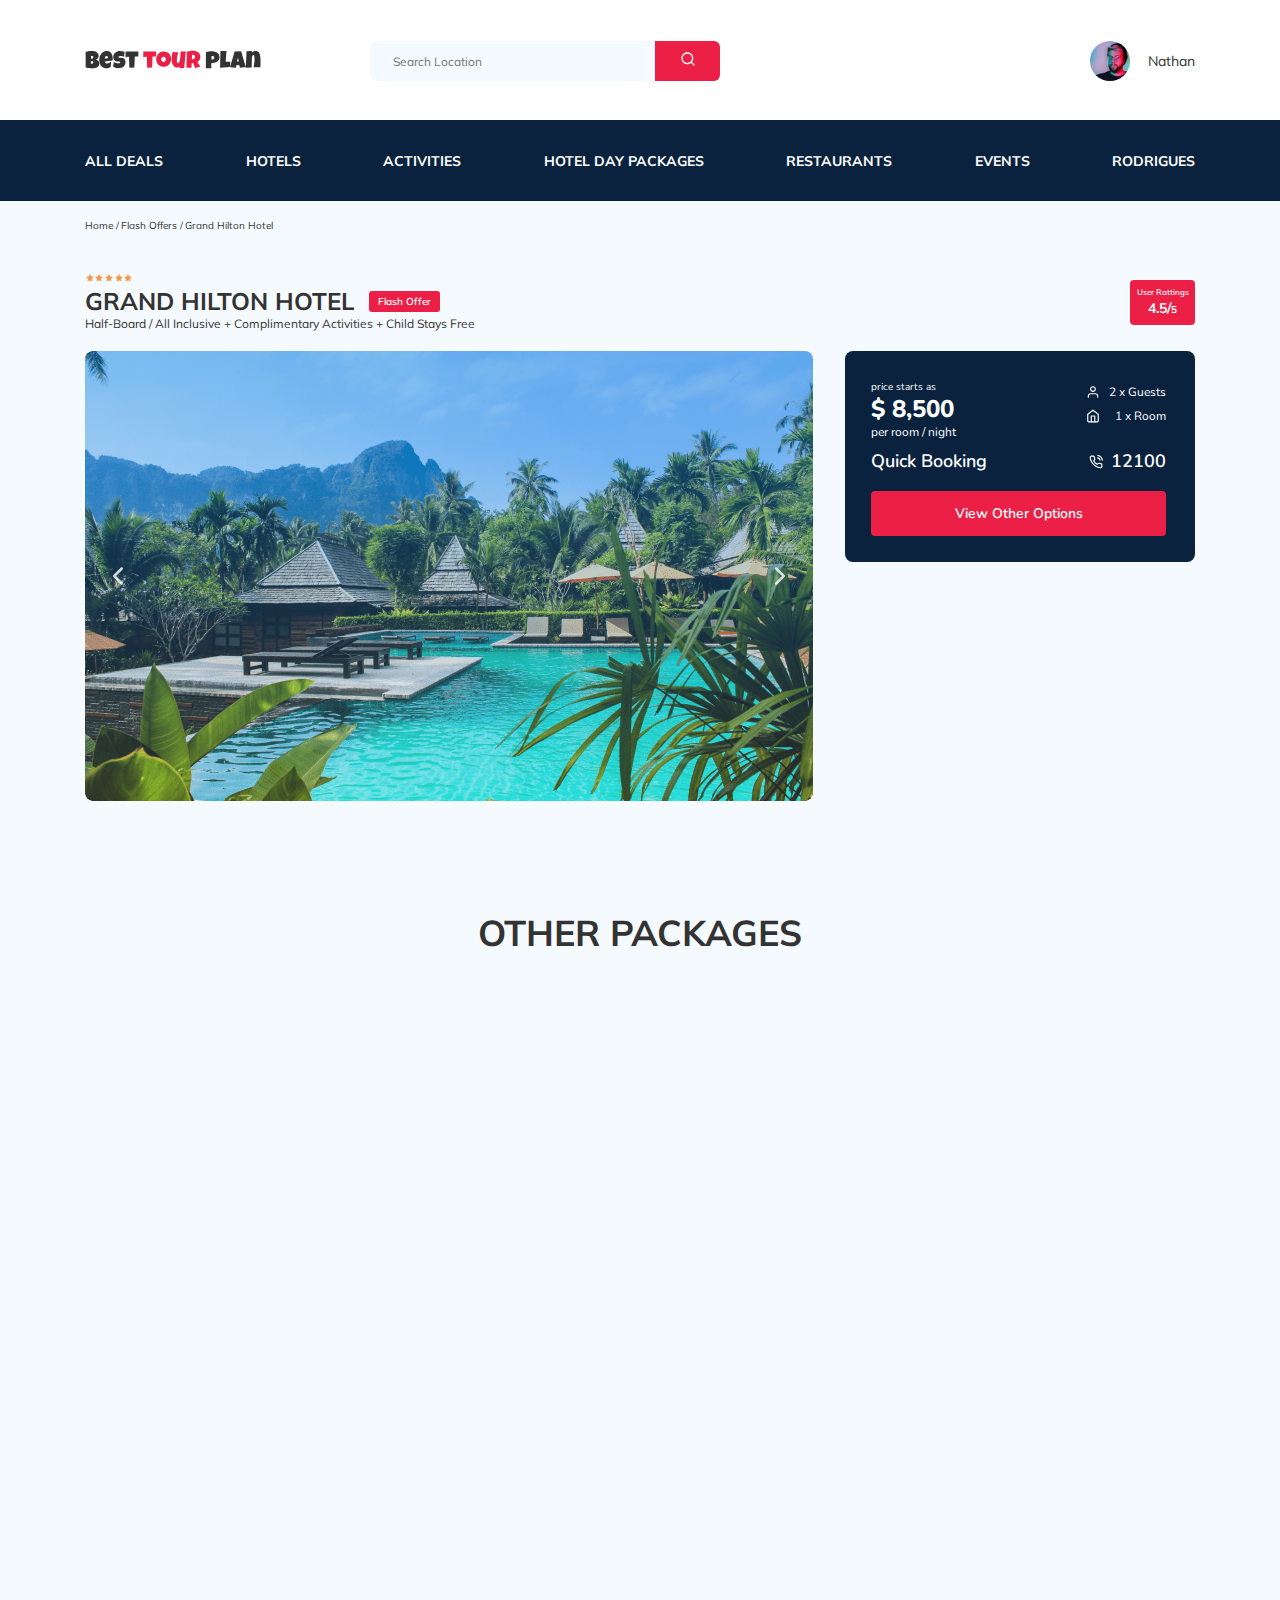
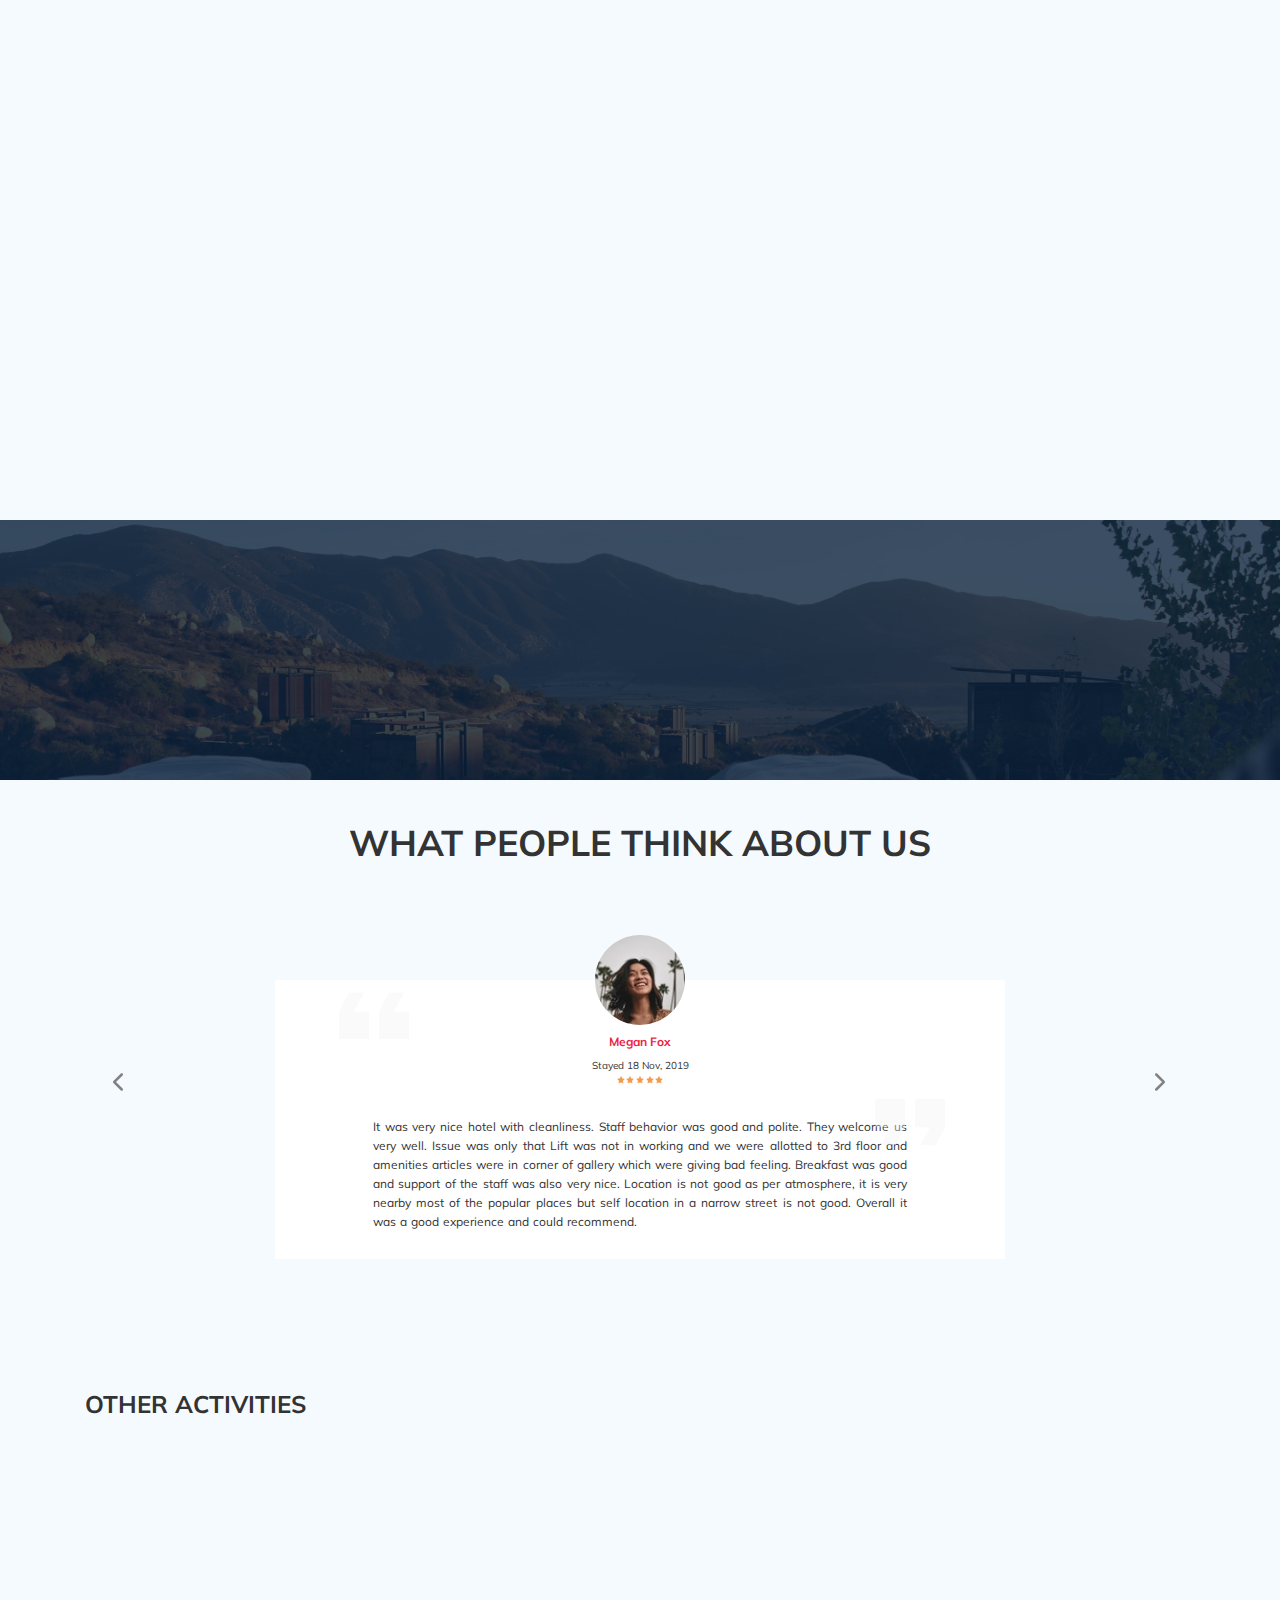
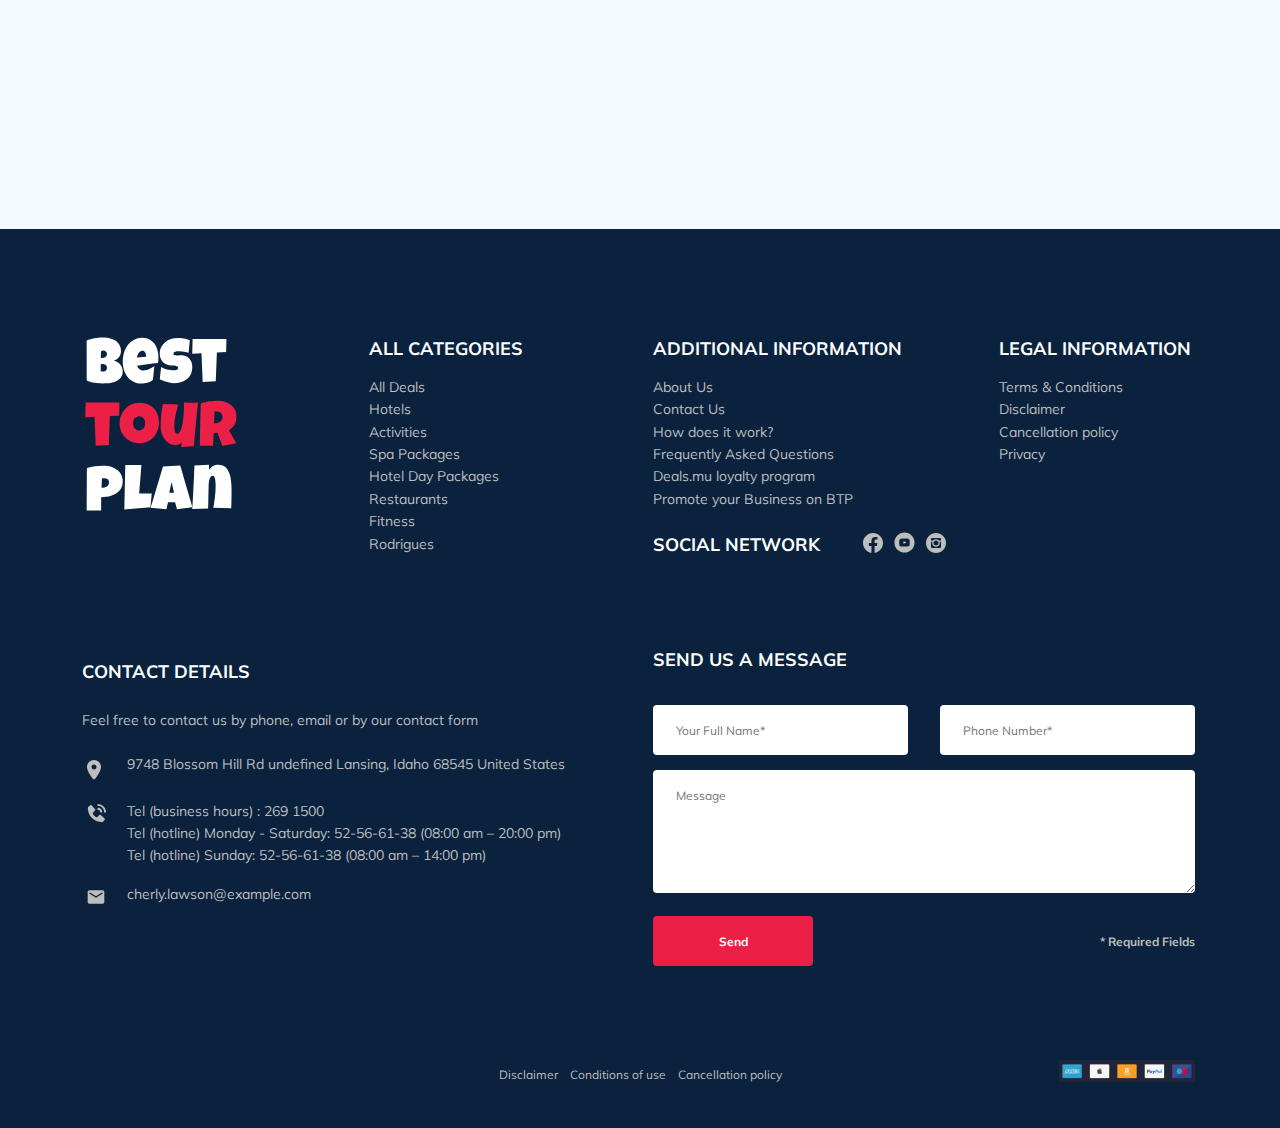
==== index.html @ 686da0b1 "Fixed: edited html" ====
<!DOCTYPE html>
<html lang="en">
<head>
  <meta charset="UTF-8">
  <meta http-equiv="X-UA-Compatible" content="IE=edge">
  <meta name="viewport" content="width=device-width, initial-scale=1.0">
  <title>Best Tour Plan - Hotel Booking</title>
  <link rel="preconnect" href="https://fonts.googleapis.com">
  <link rel="preconnect" href="https://fonts.gstatic.com" crossorigin>
  <link href="https://fonts.googleapis.com/css2?family=Mulish:wght@400;600;700&family=Nunito:wght@400;600;800&display=swap" rel="stylesheet">
  <link rel="stylesheet" href="css/swiper-bundle.min.css">
  <link rel="stylesheet" href="css/aos.css">
  <link rel="stylesheet" href="css/animate.min.css">
  <link rel="stylesheet" href="css/style.css">
  <link rel="shortcut icon" href="./favicon.ico" type="image/x-icon">
  <link rel="icon" href="./favicon.ico" type="image/x-icon">
</head>
<body>
  <header class="navbar navbar--mobile_fixed">
    <div class="container">
      <div class="navbar-top" >
        <a href="" class="logo">
          <img src="img/horizontal-logo.svg" alt="Logo: Best Tour Plan" class="logo__image">
        </a>
        <form action="#" class="search navbar__search navbar__search--mobile_hidden">
          <input type="text" class="search__input" placeholder="Search Location">
          <button class="search__button button">
            <img src="img/search.svg" alt="icon: search">
          </button>
        </form>
        <a href="#" class="user navbar__user navbar__user--mobile_hidden">
          <img src="img/avatar.jpg" alt="Avatar: Nathan" class="user__avatar">
          <span class="user__name">Nathan</span>
        </a>
        <!-- /.user -->
        <button class="menu-button navbar__menu-button button">
          <span class="menu-button__line"></span>
          <span class="menu-button__line"></span>
          <span class="menu-button__line"></span>
        </button>
      </div>
      <!-- /.navbar-top -->
    </div>
    <!-- /.container -->
    <div class="navbar-bottom">
      <div class="container">
        <ul class="navbar-menu">
          <li class="navbar-menu__item navbar-menu__item--mobile_visible">
            <a href="#" class="user navbar__user navbar__user--mobile_visible">
              <img src="img/avatar.jpg" alt="Avatar: Nathan" class="user__avatar">
              <span class="user__name user__name--light">Nathan</span>
            </a>
            <!-- /.user -->
          </li>
          <li class="navbar-menu__item navbar-menu__item--mobile_visible">
            <form action="#" class="search navbar__search navbar__search--mobile_visible">
              <input type="text" class="search__input search__input--mobile" placeholder="Search Location">
              <button class="search__button button">
                <img src="img/search.svg" alt="icon: search">
              </button>
            </form>
          </li>
          <li class="navbar-menu__item">
            <a href="#" class="navbar-menu__link">All Deals</a>
          </li>
          <li class="navbar-menu__item">
            <a href="#" class="navbar-menu__link">Hotels</a>
          </li>
          <li class="navbar-menu__item">
            <a href="#" class="navbar-menu__link">Activities</a>
          </li>
          <li class="navbar-menu__item">
            <a href="#" class="navbar-menu__link">Hotel Day Packages</a>
          </li>
          <li class="navbar-menu__item">
            <a href="#" class="navbar-menu__link">Restaurants</a>
          </li>
          <li class="navbar-menu__item">
            <a href="#" class="navbar-menu__link">Events</a>
          </li>
          <li class="navbar-menu__item">
            <a href="#" class="navbar-menu__link">Rodrigues</a>
          </li>
        </ul>
        <!-- /.navbar-menu -->
      </div>
      <!-- /.container -->
    </div>
    <!-- /.navbar-bottom -->
  </header>
  <nav class="breadcrumb">
    <div class="container">
      <ul class="breadcrumb-list">
        <li class="breadcrumb-list__item">
          <a href="#" class="breadcrumb-list__link">Home</a>
        </li>
        <li class="breadcrumb-list__item">
          <a href="#" class="breadcrumb-list__link">Flash Offers</a>
        </li>
        <li class="breadcrumb-list__item">
          Grand Hilton Hotel
        </li>
     </ul>
    </div>
    <!-- /.container -->
  </nav>
  <!-- /.breadcrumb -->
  <section class="hotel" id="about-hotel">
    <div class="container">
      <div class="hotel-info">
        <div class="hotel-info__text">
          <div class="hotel-wrapper">
            <div class="stars">
              <div class="stars-container">
                <img src="img/star.svg" alt="star" >
                <img src="img/star.svg" alt="star" >
                <img src="img/star.svg" alt="star" >
                <img src="img/star.svg" alt="star" >
                <img src="img/star.svg" alt="star" >
              </div>
              <!-- /.stars-container -->
            </div>
            <h1 class="hotel-name hotel-info__name">Grand Hilton Hotel</h1>
            <span class="offer hotel-info__offer">Flash Offer</span>
          </div>
          <!-- /.hotel-wrapper -->
          <p class="hotel-description hotel-info__description">Half-Board / All Inclusive + Complimentary Activities + Child Stays Free</p>
        </div>
        <!-- /.hotel-info__text -->
        <div class="rating hotel-info__rating">
          <span class="rating__text">User Rattings</span>
          <span class="rating__counter">4.5/</span><span class="rating__common">5</span>
        </div>
        <!-- /.hotel-info__rating -->
      </div>
      <!-- /.hotel-info -->
      <div class="hotel-grid">

        <div class="hotel-slider swiper-container hotel__slider">
          <!-- Additional required wrapper -->
          <div class="swiper-wrapper">
            <!-- Slides -->
            <div class="swiper-slide hotel-slider__item"><img src="img/slide.png" alt="Slide" class="hotel-slider__img"></div>
            <div class="swiper-slide hotel-slider__item"><img src="img/slide2.jpg" alt="Slide" class="hotel-slider__img"></div>
            <div class="swiper-slide hotel-slider__item"><img src="img/slide3.jpg" alt="Slide" class="hotel-slider__img"></div>
            <div class="swiper-slide hotel-slider__item"><img src="img/slide4.jpg" alt="Slide" class="hotel-slider__img"></div>
            <div class="swiper-slide hotel-slider__item"><img src="img/slide5.jpg" alt="Slide" class="hotel-slider__img"></div>
            <div class="swiper-slide hotel-slider__item"><img src="img/slide6.jpg" alt="Slide" class="hotel-slider__img"></div>
          </div>
          <!-- If we need navigation buttons -->
          <button class="button hotel-slider__button hotel-slider__button--prev"></button>
          <button class="button hotel-slider__button hotel-slider__button--next"></button>
        </div>
        <!-- /.swiper-container -->

       <div class="hotel-right">
          <div class="booking">
            <div class="booking__info">
              <div class="booking__price">
                <span class="booking__start">price starts as</span>
                <strong class="booking__pricetag">$ 8,500</strong>
                <span class="booking__per-room">per room / night</span>
              </div>
              <!-- /.booking__price -->
              <div class="booking__room">
                <div class="booking__text">
                  <img src="img/user.svg" alt="Icon: user" class="booking__icon">
                  <span class="booking__description">2 x Guests</span>
                </div>
                <div class="booking__text">
                  <img src="img/home.svg" alt="Icon: home" class="booking__icon">
                  <span class="booking__description">1 x Room</span>
                </div>
              </div>
              <!-- /.booking__room -->
            </div>
            <!-- /.booking__info -->
            <div class="booking__call-center">
              <span class="booking__heading">Quick Booking</span>
              <a href="tel:1234567890" class="booking__number">
                <img src="img/phone-call.svg" alt="Icon: phone">
                <span class="booking__num">12100</span>
              </a>
            </div>
            <!-- /.call-center -->
            <button data-toggle="modal" class="button booking__button">View Other Options</button>
          </div>
          <!-- /.booking -->
          <div id="map" class="map">
            <iframe class="map__item"
              src="https://www.google.com/maps/embed?pb=!1m18!1m12!1m3!1d1661.626713281235!2d98.29447154604523!3d7.891237801156508!2m3!1f0!2f0!3f0!3m2!1i1024!2i768!4f13.1!3m3!1m2!1s0x30503b7bfcd9f903%3A0xf7065fac1e3d7c48!2sDoubleTree%20by%20Hilton%20Phuket%20Banthai%20Resort!5e0!3m2!1sru!2sru!4v1637738192250!5m2!1sru!2sru"
               allowfullscreen="" loading="lazy"></iframe>
          </div>
          <!-- /.map -->
       </div>
       <!-- /.hotel-right -->
      </div>
      <!-- /.hotel-grid -->
    </div>
    <!-- /.container -->
  </section>
  <!-- /.hotel -->
  <section class="packages" id="packages">
    <div class="container">
      <h2 class="packages__title">Other Packages</h2>
      <div class="packages-wrapper">
        <div class="package package--active" data-aos="fade-up" data-aos-duration="100">
          <div class="package-card package-card--active">
            <div class="package-image package-image--active">
              <img src="./img/packages/package-1.jpg" alt="Pacage-1" class="package-image__img">
              <span class="offer package-image__offer package-image__offer--active">Flash Offer</span>
            </div>
            <!-- /.package-image -->
            <div class="package-info package-info--active">
              <div class="package-info__header">
                <div class="package-info__rating package-info__rating--active">
                  <div class="stars-container">
                    <img src="img/star.svg" alt="star" >
                    <img src="img/star.svg" alt="star" >
                    <img src="img/star.svg" alt="star" >
                    <img src="img/star.svg" alt="star" >
                    <img src="img/star.svg" alt="star" >
                  </div>
                  <!-- /.stars-container -->
                </div>
                <h3 class="package-info__title">Hotel Blue Haven</h3>
              </div>
              <!-- /.package-info__header -->
              <p class="package-info__description package-info__description--active">Aute quis duis excepteur excepteur ipsum cat
                eiusmod consectetur enim laborum magna llit. Ipsum est fugiat velit ea
                llamco do esse ut in veniam sun in onsequat. Aute quis duis epteur excepteur ipsum occaecat eiusmod nsectetur enim
                laborum magna mollit. Ipsum est fugiat velit ea ullamco do</p>
              <div class="package-info__booking package-info__booking--active">
                <div class="package-info__text">
                  <img src="img/location.svg" alt="Icon: location" class="package-info__icon package-info__icon--active">
                  <span class="package-info__info">1749 Wheeler Ridge Delaware</span>
                </div>
                <div class="package-info__text">
                  <img src="img/user.svg" alt="Icon: user" class="package-info__icon package-info__icon--active">
                  <span class="package-info__info">2 x Guests</span>
                </div>
                <div class="package-info__text">
                  <img src="img/home.svg" alt="Icon: home" class="package-info__icon package-info__icon--active">
                  <span class="package-info__info">1 x Room</span>
                </div>
              </div>
              <!-- /.package-info__booking -->
              <div class="package-info__footer">
                <div class="package-info__priceblock">
                  <span class="package-info__pricetag">$ 10,500</span>
                  <span class="package-info__saletag">$ 8,500</span>
                </div>
                <button data-toggle="modal" class="button package-info__button">Book Now</button>
              </div>
              <!-- /.package-info__price -->
            </div>
            <!-- /.package-info -->
            </div>
            <!-- /.package-card -->
        </div>
        <!-- /.package-->
        <div class="package" data-aos="fade-up" data-aos-delay="300">
              <div class="package-card">
                <div class="package-image">
                  <img src="./img/packages/package-2.jpg" alt="Package-2" class="package-image__img">
                  <span class="offer package-image__offer">Flash Offer</span>
                </div>
                <!-- /.package-image -->
                <div class="package-info">
                  <div class="package-info__header">
                    <div class="package-info__rating">
                      <div class="stars-container">
                        <img src="img/star.svg" alt="star" >
                        <img src="img/star.svg" alt="star" >
                        <img src="img/star.svg" alt="star" >
                        <img src="img/star.svg" alt="star" >
                        <img src="img/star.svg" alt="star" >
                      </div>
                      <!-- /.stars-container -->
                    </div>
                    <h3 class="package-info__title">LUX* Belle Mare</h3>
                  </div>
                  <!-- /.package-info__header -->
                  <p class="package-info__description">Aute quis duis excepteur excepteur ipsum cat eiusmod consectetur enim laborum
                    magna llit. Ipsum est fugiat velit ea
                    llamco do esse ut in veniam sun in onsequat. Aute quis duis epteur excepteur ipsum occaecat eiusmod nsectetur enim
                    laborum magna mollit. Ipsum est fugiat velit ea ullamco do</p>
                  <div class="package-info__booking">
                    <div class="package-info__text">
                      <img src="img/location.svg" alt="Icon: location" class="package-info__icon">
                      <span class="package-info__info">1749 Wheeler Ridge Delaware</span>
                    </div>
                    <div class="package-info__text">
                      <img src="img/user.svg" alt="Icon: user" class="package-info__icon">
                      <span class="package-info__info">2 x Guests</span>
                    </div>
                    <div class="package-info__text">
                      <img src="img/home.svg" alt="Icon: home" class="package-info__icon">
                      <span class="package-info__info">1 x Room</span>
                    </div>
                  </div>
                  <!-- /.package-info__booking -->
                  <div class="package-info__footer">
                    <div class="package-info__priceblock">
                      <span class="package-info__pricetag">$ 8,500</span>
                      <span class="package-info__saletag">$ 3,000</span>
                    </div>
                    <button data-toggle="modal" class="button package-info__button">Book Now</button>
                  </div>
                  <!-- /.package-info__price -->
                </div>
                <!-- /.package-info -->
              </div>
              <!-- /.package-card -->
              
        </div>
        <!-- /.package -->
        <div class="package" data-aos="fade-up" data-aos-delay="500">
        <div class="package-card">
          <div class="package-image">
            <img src="./img/packages/package-3.jpg" alt="Package-3" class="package-image__img">
            <span class="offer package-image__offer">Flash Offer</span>
          </div>
          <!-- /.package-image -->
          <div class="package-info">
            <div class="package-info__header">
              <div class="package-info__rating">
                <div class="stars-container">
                  <img src="img/star.svg" alt="star" >
                  <img src="img/star.svg" alt="star" >
                  <img src="img/star.svg" alt="star" >
                  <img src="img/star.svg" alt="star" >
                  <img src="img/star.svg" alt="star" >
                </div>
                <!-- /.stars-container -->
              </div>
              <h3 class="package-info__title">White Palace</h3>
            </div>
            <!-- /.package-info__header -->
            <p class="package-info__description">Aute quis duis excepteur excepteur ipsum cat eiusmod consectetur enim laborum
              magna llit. Ipsum est fugiat velit ea
              llamco do esse ut in veniam sun in onsequat. Aute quis duis epteur excepteur ipsum occaecat eiusmod nsectetur enim
              laborum magna mollit. Ipsum est fugiat velit ea ullamco do</p>
            <div class="package-info__booking">
              <div class="package-info__text">
                <img src="img/location.svg" alt="Icon: location" class="package-info__icon">
                <span class="package-info__info">1749 Wheeler Ridge Delaware</span>
              </div>
              <div class="package-info__text">
                <img src="img/user.svg" alt="Icon: user" class="package-info__icon">
                <span class="package-info__info">2 x Guests</span>
              </div>
              <div class="package-info__text">
                <img src="img/home.svg" alt="Icon: home" class="package-info__icon">
                <span class="package-info__info">1 x Room</span>
              </div>
            </div>
            <!-- /.package-info__booking -->
            <div class="package-info__footer">
              <div class="package-info__priceblock">
                <span class="package-info__pricetag">$ 10,500</span>
                <span class="package-info__saletag">$ 9,500</span>
              </div>
              <button data-toggle="modal" class="button package-info__button">Book Now</button>
            </div>
            <!-- /.package-info__footer -->
          </div>
          <!-- /.package-info -->
        </div>
        <!-- /.package-card -->
        </div>
        <!-- /.package -->
        <div class="package" data-aos="fade-up" data-aos-delay="700">
          <div class="package-card">
            <div class="package-image">
              <img src="./img/packages/package-4.jpg" alt="Package-4" class="package-image__img">
              <span class="offer package-image__offer">Flash Offer</span>
            </div>
            <!-- /.package-image -->
            <div class="package-info">
              <div class="package-info__header">
                <div class="package-info__rating">
                  <div class="stars-container">
                    <img src="img/star.svg" alt="star" >
                    <img src="img/star.svg" alt="star" >
                    <img src="img/star.svg" alt="star" >
                    <img src="img/star.svg" alt="star" >
                    <img src="img/star.svg" alt="star" >
                  </div>
                  <!-- /.stars-container -->
                </div>
                <h3 class="package-info__title">Luxury Place</h3>
              </div>
              <!-- /.package-info__headre -->
              <p class="package-info__description">Aute quis duis excepteur excepteur ipsum cat eiusmod consectetur enim laborum
                magna llit. Ipsum est fugiat velit ea
                llamco do esse ut in veniam sun in onsequat. Aute quis duis epteur excepteur ipsum occaecat eiusmod nsectetur
                enim
                laborum magna mollit. Ipsum est fugiat velit ea ullamco do</p>
              <div class="package-info__booking">
                <div class="package-info__text">
                  <img src="img/location.svg" alt="Icon: location" class="package-info__icon">
                  <span class="package-info__info">1749 Wheeler Ridge Delaware</span>
                </div>
                <div class="package-info__text">
                  <img src="img/user.svg" alt="Icon: user" class="package-info__icon">
                  <span class="package-info__info">2 x Guests</span>
                </div>
                <div class="package-info__text">
                  <img src="img/home.svg" alt="Icon: home" class="package-info__icon">
                  <span class="package-info__info">1 x Room</span>
                </div>
              </div>
              <!-- /.package-info__booking -->
              <div class="package-info__footer">
                <div class="package-info__priceblock">
                  <span class="package-info__pricetag">$ 4,500</span>
                  <span class="package-info__saletag">$ 2,500</span>
                </div>
                <button data-toggle="modal" class="button package-info__button">Book Now</button>
              </div>
              <!-- /.package-info__price -->
            </div>
            <!-- /.package-info -->
          </div>
          <!-- /.package-card -->
        </div>
         <!-- /.package -->
        <div class="package" data-aos="fade-up" data-aos-delay="900">
          <div class="package-card">
            <div class="package-image">
              <img src="./img/packages/package-5.jpg" alt="Package-5" class="package-image__img">
              <span class="offer package-image__offer">Flash Offer</span>
            </div>
            <!-- /.package-image -->
            <div class="package-info">
              <div class="package-info__header">
                <div class="package-info__rating">
                  <div class="stars-container">
                    <img src="img/star.svg" alt="star" >
                    <img src="img/star.svg" alt="star" >
                    <img src="img/star.svg" alt="star" >
                    <img src="img/star.svg" alt="star" >
                    <img src="img/star.svg" alt="star" >
                  </div>
                  <!-- /.stars-container -->
                </div>
                <h3 class="package-info__title">Hotel Five Star</h3>
              </div>
              <!-- /.package-info__header -->
              <p class="package-info__description">Aute quis duis excepteur excepteur ipsum cat eiusmod consectetur enim laborum
                magna llit. Ipsum est fugiat velit ea
                llamco do esse ut in veniam sun in onsequat. Aute quis duis epteur excepteur ipsum occaecat eiusmod nsectetur enim
                laborum magna mollit. Ipsum est fugiat velit ea ullamco do</p>
              <div class="package-info__booking">
                <div class="package-info__text">
                  <img src="img/location.svg" alt="Icon: location" class="package-info__icon">
                  <span class="package-info__info">1749 Wheeler Ridge Delaware</span>
                </div>
                <div class="package-info__text">
                  <img src="img/user.svg" alt="Icon: user" class="package-info__icon">
                  <span class="package-info__info">2 x Guests</span>
                </div>
                <div class="package-info__text">
                  <img src="img/home.svg" alt="Icon: home" class="package-info__icon">
                  <span class="package-info__info">1 x Room</span>
                </div>
              </div>
              <!-- /.package-info__booking -->
              <div class="package-info__footer">
                <div class="package-info__priceblock">
                  <span class="package-info__pricetag">$ 6,500</span>
                  <span class="package-info__saletag">$ 3,500</span>
                </div>
                <button data-toggle="modal" class="button package-info__button">Book Now</button>
              </div>
              <!-- /.package-info__price -->
            </div>
            <!-- /.package-info -->
          </div>
          <!-- /.package-card -->
        </div>
        <!-- /.package -->
      </div>
      <!-- /.packeges-wrapper -->
    </div>
    <!-- /.container -->
  </section>
  <!-- /.packages -->
  <section class="newsletter">
    <div class="newsletter__parallax"></div>
      <div class="newsletter-wrapper">
        <h2 class="newsletter-title newsletter__title" data-aos="zoom-in" data-aos-delay="300">
          subscribe to our
          <span class="newsletter-title__strong">Newsletter</span>
        </h2>
        <form action="send.php" method="POST" class="form subscribe newsletter__subscribe" data-aos="zoom-in" data-aos-delay="500">
          <div class="subscribe__field-container">
            <input type="email" name="email" class="subscribe__input" placeholder="Your email address" required pattern="[a-z0-9._%+-]+@[a-z0-9.-]+\.[a-z]{2,4}$">
            <button class="subscribe__button button">
              Send
            </button>
          </div>
          <div class="subscribe__label-container"></div>
        </form>
      </div>
  </section>
  <!-- /.newsletter -->
  <section class="reviews" id="reviews">
    <div class="container">
      <h2 class="reviews__title">What people think about us</h2>
      <div class="reviews-slider swiper-container">
        <div class="swiper-wrapper reviews-wrapper">
          <div class="swiper-slide reviews-slide">
            <div class="reviews-slider__item">
              <div class="reviews-slider__profile">
                <img src="img/reviews_avatar.jpg" alt="Photo: Megan Fox" class="reviews-slider__avatar">
                <h3 class="reviews-slider__username">Megan Fox</h3>
                <span class="reviews-slider__date">Stayed 18 Nov, 2019</span>
                <div class="reviews-slider__rating">
                  <div class="stars-container">
                    <img src="img/star.svg" alt="star" >
                    <img src="img/star.svg" alt="star" >
                    <img src="img/star.svg" alt="star" >
                    <img src="img/star.svg" alt="star" >
                    <img src="img/star.svg" alt="star" >
                  </div>
                  <!-- /.stars-container -->
                </div>
              </div>
              <!-- /.reviews-slider__profile -->
              <p class="reviews-slider__text">It was very nice hotel with cleanliness. Staff behavior was good and polite. They welcome us very well. Issue was only
              that Lift was not in working and we were allotted to 3rd floor and amenities articles were in corner of gallery which
              were giving bad feeling. Breakfast was good and support of the staff was also very nice. Location is not good as per
              atmosphere, it is very nearby most of the popular places but self location in a narrow street is not good. Overall it
              was a good experience and could recommend.</p>
              <!-- /.reviews-slider__text -->
          </div>
          <!-- /.reviews-slider__item -->
        </div>
        <!-- /.swiper-slide -->
        <div class="swiper-slide">
          <div class="reviews-slider__item">
            <div class="reviews-slider__profile">
              <img src="img/reviews_avatar-2.jpg" alt="Photo: Sakura Yamamoto" class="reviews-slider__avatar">
              <h3 class="reviews-slider__username">Sakura Yamamoto</h3>
              <span class="reviews-slider__date">Stayed 7 Jan, 2019</span>
              <div class="reviews-slider__rating">
                <div class="stars-container">
                  <img src="img/star.svg" alt="star" >
                  <img src="img/star.svg" alt="star" >
                  <img src="img/star.svg" alt="star" >
                </div>
                <!-- /.stars-container -->
              </div>
            </div>
            <!-- /.reviews-slider__profile -->
            <p class="reviews-slider__text">Lorem ipsum dolor sit amet consectetur adipisicing elit. Eius nobis nemo voluptas quibusdam minus quod neque sed corrupti adipisci, accusamus eaque earum ex dolor veniam! Est eligendi nobis dolor sapiente?
            Odit, nesciunt similique tempora rem labore ea quae est doloribus, saepe nisi voluptates, nostrum commodi temporibus ad architecto? Molestiae accusantium perspiciatis sint error earum tenetur laboriosam placeat, quae non voluptates.
            Debitis explicabo aspernatur nisi ipsam! Necessitatibus odit sunt, nemo autem sequi tempore doloremque commodi, non ut ea aliquid quidem dolor officia ad rerum quas. Esse, quae? Consequuntur ut libero nulla.</p>
            <!-- /.reviews-slider__text -->
          </div>
          <!-- /.reviews-slider__item -->
        </div>
        <!-- /.swiper-slide -->
        <div class="swiper-slide">
          <div class="reviews-slider__item">
            <div class="reviews-slider__profile">
              <img src="img/reviews_avatar-3.jpg" alt="Photo: James Bond" class="reviews-slider__avatar">
              <h3 class="reviews-slider__username">James Bond</h3>
              <span class="reviews-slider__date">Stayed 1 Mar, 2020</span>
              <div class="reviews-slider__rating">
                <div class="stars-container">
                  <img src="img/star.svg" alt="star" >
                  <img src="img/star.svg" alt="star" >
                  <img src="img/star.svg" alt="star" >
                  <img src="img/star.svg" alt="star" >
                  <img src="img/star.svg" alt="star" >
                </div>
                <!-- /.stars-container -->
              </div>
            </div>
            <!-- /.reviews-slider__profile -->
            <p class="reviews-slider__text">It was very nice hotel with cleanliness.</p>
            <!-- /.reviews-slider__text -->
          </div>
          <!-- /.reviews-slider__item -->
        </div>
        <!-- /.swiper-slide -->
        </div>
        <!--  /.swiper-wrapper -->
        <button class="button reviews-slider__button reviews-slider__button--prev"></button>
        <button class="button reviews-slider__button reviews-slider__button--next"></button>
      </div>
      <!-- /.reviews-slider -->
    </div>
    <!-- /.container -->
  </section>
  <!-- /.reviews -->
  <section class="activities" id="activities">
    <div class="container">
      <h2 class="activities__title">Other Activities</h2>
      <div class="activities-wrapper">
        <div class="card activities__card" data-aos="fade-up" data-aos-delay="100">
          <img src="./img/activities/activity-1.jpg" alt="The curious corner of chamarel" class="card__image">
          <h3 class="card__title">The curious corner of&nbsp;chamarel</h3>
          <button data-toggle="modal" class="button card__button">Book Now</button>
        </div>
        <!-- ./card -->
        <div class="card activities__card" data-aos="fade-up" data-aos-delay="300">
          <img src="./img/activities/activity-2.jpg" alt="Gymkhana club golf course" class="card__image">
          <h3 class="card__title">Gymkhana club&nbsp;golf course</h3>
          <button data-toggle="modal" class="button card__button">Book Now</button>
        </div>
        <!-- ./card -->
        <div class="card activities__card" data-aos="fade-up" data-aos-delay="500">
          <img src="./img/activities/activity-3.jpg" alt="Tamarind falls hiking trip - full day" class="card__image">
          <h3 class="card__title">Tamarind falls&nbsp;hiking trip&nbsp;-&nbsp;full day</h3>
          <button data-toggle="modal" class="button card__button">Book Now</button>
        </div>
        <!-- ./card -->
        <div class="card activities__card" data-aos="fade-up" data-aos-delay="700">
          <img src="./img/activities/activity-4.jpg" alt="The blue marine discovery quest" class="card__image">
          <h3 class="card__title">The blue&nbsp;marine discovery quest</h3>
          <button data-toggle="modal" class="button card__button">Book Now</button>
        </div>
        <!-- ./card -->
      </div>
    </div>
    <!-- /.container -->
  </section>
  <!-- /.activities -->
  <footer class="footer">
    <div class="container">
      <div class="footer-wrapper">
        <a href="#" class="logo footer__logo"><img src="img/vertical-logo.svg" alt="Logo: Best Tour Plan"></a>
        <div class="footer__list footer__categories">
          <h3 class="footer__title">All categories</h3>
          <ul class="footer__ul">
            <li class="footer__item"><a class="footer__link" href="#about-hotel">All Deals</a></li>
            <li class="footer__item"><a class="footer__link" href="#packages">Hotels</a></li>
            <li class="footer__item"><a class="footer__link" href="#activities">Activities</a></li>
            <li class="footer__item"><a class="footer__link" href="#activities">Spa Packages</a></li>
            <li class="footer__item"><a class="footer__link" href="#packages">Hotel Day Packages</a></li>
            <li class="footer__item"><a class="footer__link" href="#activities">Restaurants</a></li>
            <li class="footer__item"><a class="footer__link" href="#activities">Fitness</a></li>
            <li class="footer__item"><a class="footer__link" href="#activities">Rodrigues</a></li>
          </ul>
        </div>
        <!-- ./footer__list -->
        <div class="footer__list footer__additional">
          <h3 class="footer__title">Additional information</h3>
          <ul class="footer__ul">
            <li class="footer__item"><a class="footer__link" href="#">About Us</a></li>
            <li class="footer__item"><a class="footer__link" href="#">Contact Us</a></li>
            <li class="footer__item"><a class="footer__link" href="#">How does it work?</a></li>
            <li class="footer__item"><a class="footer__link" href="#">Frequently Asked Questions</a></li>
            <li class="footer__item"><a class="footer__link" href="#">Deals.mu loyalty program</a></li>
            <li class="footer__item"><a class="footer__link" href="#">Promote your Business on BTP</a></li>
          </ul>
        </div>
        <!-- ./footer__list -->
        <div class="footer__social-network">
          <h3 class="footer__title footer__title--inline">Social Network</h3>
          <div class="footer__social-links">
            <a href="https://facebook.com/" class="footer__link" target="_blank"><img src="./img/social-networks/facebook.svg" alt="Icon: facebook"></a>
            <a href="https://www.youtube.com/" class="footer__link" target="_blank"><img src="./img/social-networks/youtube.svg" alt="Icon: youtube"></a>
            <a href="https://www.instagram.com/" class="footer__link" target="_blank"><img src="./img/social-networks/instagram.svg" alt="Icon: instagram"></a>
          </div>
          <!-- /.footer__social-links -->
        </div>
        <!-- /.footer__social-network -->
        <div class="footer__list footer__legal">
          <h3 class="footer__title">Legal information</h3>
          <ul class="footer__ul">
            <li class="footer__item"><a href="#" class="footer__link">Terms & Conditions</a></li>
            <li class="footer__item"><a href="#" class="footer__link">Disclaimer</a></li>
            <li class="footer__item"><a href="#" class="footer__link">Cancellation policy</a></li>
            <li class="footer__item"><a href="#" class="footer__link">Privacy</a></li>
          </ul>
        </div>
        <!-- ./footer__list -->
        <div class="footer__contact-details">
          <h3 class="footer__title footer__title--mb-3">Contact Details</h3>
          <p class="footer__text">Feel free to contact us by phone, email or by our contact form</p>
          <ul class="footer__ul">
            <li class="footer__item footer__item--mb-2 ">
              <div class="footer__icon-wrapper">
                <img src="img/map-marker.svg" alt="Icon: map" class="footer__icon">
              </div>
              9748 Blossom Hill Rd undefined Lansing, Idaho 68545 United States
            </li>
            <li class="footer__item footer__item--mb-2 ">
              <div class="footer__icon-wrapper">
                <img src="img/contact-phone-call.svg" alt="Icon: phone call" class="footer__icon footer__icon--upper">
              </div>
              <p class="footer__detail-text">Tel (business hours) : <a href="tel:1234567890" class="footer__link">269 1500</a><br>
              Tel (hotline) Monday - Saturday: <a href="tel:1234567890" class="footer__link">52&#8209;56&#8209;61&#8209;38</a> (08:00 am – 20:00 pm)<br>
              Tel (hotline) Sunday: <a href="tel:1234567890" class="footer__link">52&#8209;56&#8209;61&#8209;38</a> (08:00 am – 14:00 pm)</p>
            </li>
            <li class="footer__item footer__item--mb-2">
              <div class="footer__icon-wrapper">
                <img src="img/email.svg" alt="Icon: email" class="footer__icon">
              </div>
              <a href="mailto:test@test.ru" class="footer__link">cherly.lawson@example.com</a>
            </li>
          </ul>
        </div>
        <!-- /.footer__contact-details -->
        <div class="footer__contact-form">
          <h3 class="footer__title footer__title--mb-3">Send us a message</h3>
          <form action="send.php" method="POST" class="form footer__form">
            <div class="footer__input-group">
              <input type="text" name="name" class="input footer__input" placeholder="Your Full Name*" required minlength="2">
            </div>
            <div class="footer__input-group">
              <input type="tel" name="phone" class="input footer__input" placeholder="Phone Number*" required minlength="18">
            </div>
            <textarea name="message" class="message footer__message" placeholder="Message"></textarea>
            <button class="button footer__button" type="submit">Send</button>
            <span class="footer__info">* Required Fields</span>
          </form>
        </div>
        <!-- /.footer__contacts-form -->
        <div class="footer__policy-list">
          <ul class="footer__ul footer__ul--policy">
            <li class="footer__item footer__item--policy"><a href="#" class="footer__link footer__link--policy">Disclaimer</a></li>
            <li class="footer__item footer__item--policy"><a href="#" class="footer__link footer__link--policy">Conditions of use</a></li>
            <li class="footer__item footer__item--policy"><a href="#" class="footer__link footer__link--policy">Cancellation policy</a></li>
          </ul>
        </div>
        <!-- /.footer__policy-list -->
        <div class="footer__payment-list">
          <img src="img/payment.png" alt="Payment">
        </div>
        <!-- /.footer__payment -->
      </div>
      <!-- /.footer-wrapper -->
    </div>
    <!-- /.container -->
  </footer>
  <div class="modal">
    <div class="modal__overlay"></div>
    <!-- /.modal__overlay -->
    <div class="modal__dialog">
      <a href="#" class="modal__close">
        <img src="img/close.svg" alt="Icon: close" >
      </a>
      <div class="modal__container">
        <h2 class="modal__title">Booking</h2>
        <form action="send.php" method="POST" class="form modal__form">
          <input type="text" name="name" class="input modal__input" placeholder="Your Full Name*" required minlength="2">
          <input type="tel" name="phone" class="input modal__input" placeholder="Phone Number*" required minlength="18" data-mask="+7 (000) 000-00-00">
          <input type="email" name="email" class="input modal__input" placeholder="Email*" required>
          <textarea name="message" class="message modal__message" placeholder="Message"></textarea>
          <button class="button modal__button" type="submit">Send</button>
          <span class="modal__info">* Required Fields</span>
        </form>
      </div>
      <!-- /.form-container -->
    </div>
    <!-- /.modal__dialog -->
  </div>
  <!-- /.modal -->
  <script src="js/jquery-3.6.0.min.js"></script>
  <script src="js/swiper-bundle.min.js"></script>
  <script src="js/jquery.validate.min.js"></script>
  <script src="js/jquery.mask.js"></script>
  <script src="js/aos.js"></script>
  <script src="js/main.js"></script>
</body>
</html>
---- css/style.css ----
* {
  -webkit-box-sizing: border-box;
          box-sizing: border-box;
}

body {
  font-family: 'Mulish', sans-serif;
  color: #333333;
  background-color: #F5FAFE;
}

img {
  max-width: 100%;
}

.container {
  max-width: 1110px;
  margin: auto;
}

.button {
  cursor: pointer;
  border: none;
  background-color: #EC1F46;
  color: #ffffff;
}

.stars {
  -ms-flex-preferred-size: 100%;
      flex-basis: 100%;
  line-height: 0;
}

.stars-container {
  width: 48px;
  display: -webkit-box;
  display: -ms-flexbox;
  display: flex;
  -ms-flex-pack: distribute;
      justify-content: space-around;
}

.offer {
  font-size: 10px;
  font-weight: 600;
  line-height: 13px;
  padding: 4px 9px;
  background-color: #EC1F46;
  border-radius: 3px;
  color: #ffffff;
}

.input {
  background-color: #ffffff;
  border-radius: 4px;
  border: none;
  padding: 0 23px;
  height: 50px;
}

.message {
  background-color: #ffffff;
  border-radius: 4px;
  border: none;
  padding: 18px 23px;
}

.error {
  color: #EC1F46;
  font-size: 14px;
  font-weight: 400;
  line-height: 18px;
  border: none;
  -webkit-animation: pulse;
          animation: pulse;
  -webkit-animation-duration: 2s;
          animation-duration: 2s;
}

/*! normalize.css v8.0.1 | MIT License | github.com/necolas/normalize.css */
/* Document
   ========================================================================== */
/**
 * 1. Correct the line height in all browsers.
 * 2. Prevent adjustments of font size after orientation changes in iOS.
 */
html {
  line-height: 1.15;
  /* 1 */
  -webkit-text-size-adjust: 100%;
  /* 2 */
}

/* Sections
   ========================================================================== */
/**
 * Remove the margin in all browsers.
 */
body {
  margin: 0;
}

/**
 * Render the `main` element consistently in IE.
 */
main {
  display: block;
}

/**
 * Correct the font size and margin on `h1` elements within `section` and
 * `article` contexts in Chrome, Firefox, and Safari.
 */
h1 {
  font-size: 2em;
  margin: 0.67em 0;
}

/* Grouping content
   ========================================================================== */
/**
 * 1. Add the correct box sizing in Firefox.
 * 2. Show the overflow in Edge and IE.
 */
hr {
  -webkit-box-sizing: content-box;
          box-sizing: content-box;
  /* 1 */
  height: 0;
  /* 1 */
  overflow: visible;
  /* 2 */
}

/**
 * 1. Correct the inheritance and scaling of font size in all browsers.
 * 2. Correct the odd `em` font sizing in all browsers.
 */
pre {
  font-family: monospace, monospace;
  /* 1 */
  font-size: 1em;
  /* 2 */
}

/* Text-level semantics
   ========================================================================== */
/**
 * Remove the gray background on active links in IE 10.
 */
a {
  background-color: transparent;
}

/**
 * 1. Remove the bottom border in Chrome 57-
 * 2. Add the correct text decoration in Chrome, Edge, IE, Opera, and Safari.
 */
abbr[title] {
  border-bottom: none;
  /* 1 */
  text-decoration: underline;
  /* 2 */
  -webkit-text-decoration: underline dotted;
          text-decoration: underline dotted;
  /* 2 */
}

/**
 * Add the correct font weight in Chrome, Edge, and Safari.
 */
b,
strong {
  font-weight: bolder;
}

/**
 * 1. Correct the inheritance and scaling of font size in all browsers.
 * 2. Correct the odd `em` font sizing in all browsers.
 */
code,
kbd,
samp {
  font-family: monospace, monospace;
  /* 1 */
  font-size: 1em;
  /* 2 */
}

/**
 * Add the correct font size in all browsers.
 */
small {
  font-size: 80%;
}

/**
 * Prevent `sub` and `sup` elements from affecting the line height in
 * all browsers.
 */
sub,
sup {
  font-size: 75%;
  line-height: 0;
  position: relative;
  vertical-align: baseline;
}

sub {
  bottom: -0.25em;
}

sup {
  top: -0.5em;
}

/* Embedded content
   ========================================================================== */
/**
 * Remove the border on images inside links in IE 10.
 */
img {
  border-style: none;
}

/* Forms
   ========================================================================== */
/**
 * 1. Change the font styles in all browsers.
 * 2. Remove the margin in Firefox and Safari.
 */
button,
input,
optgroup,
select,
textarea {
  font-family: inherit;
  /* 1 */
  font-size: 100%;
  /* 1 */
  line-height: 1.15;
  /* 1 */
  margin: 0;
  /* 2 */
}

/**
 * Show the overflow in IE.
 * 1. Show the overflow in Edge.
 */
button,
input {
  /* 1 */
  overflow: visible;
}

/**
 * Remove the inheritance of text transform in Edge, Firefox, and IE.
 * 1. Remove the inheritance of text transform in Firefox.
 */
button,
select {
  /* 1 */
  text-transform: none;
}

/**
 * Correct the inability to style clickable types in iOS and Safari.
 */
button,
[type="button"],
[type="reset"],
[type="submit"] {
  -webkit-appearance: button;
}

/**
 * Remove the inner border and padding in Firefox.
 */
button::-moz-focus-inner,
[type="button"]::-moz-focus-inner,
[type="reset"]::-moz-focus-inner,
[type="submit"]::-moz-focus-inner {
  border-style: none;
  padding: 0;
}

/**
 * Restore the focus styles unset by the previous rule.
 */
button:-moz-focusring,
[type="button"]:-moz-focusring,
[type="reset"]:-moz-focusring,
[type="submit"]:-moz-focusring {
  outline: 1px dotted ButtonText;
}

/**
 * Correct the padding in Firefox.
 */
fieldset {
  padding: 0.35em 0.75em 0.625em;
}

/**
 * 1. Correct the text wrapping in Edge and IE.
 * 2. Correct the color inheritance from `fieldset` elements in IE.
 * 3. Remove the padding so developers are not caught out when they zero out
 *    `fieldset` elements in all browsers.
 */
legend {
  -webkit-box-sizing: border-box;
          box-sizing: border-box;
  /* 1 */
  color: inherit;
  /* 2 */
  display: table;
  /* 1 */
  max-width: 100%;
  /* 1 */
  padding: 0;
  /* 3 */
  white-space: normal;
  /* 1 */
}

/**
 * Add the correct vertical alignment in Chrome, Firefox, and Opera.
 */
progress {
  vertical-align: baseline;
}

/**
 * Remove the default vertical scrollbar in IE 10+.
 */
textarea {
  overflow: auto;
}

/**
 * 1. Add the correct box sizing in IE 10.
 * 2. Remove the padding in IE 10.
 */
[type="checkbox"],
[type="radio"] {
  -webkit-box-sizing: border-box;
          box-sizing: border-box;
  /* 1 */
  padding: 0;
  /* 2 */
}

/**
 * Correct the cursor style of increment and decrement buttons in Chrome.
 */
[type="number"]::-webkit-inner-spin-button,
[type="number"]::-webkit-outer-spin-button {
  height: auto;
}

/**
 * 1. Correct the odd appearance in Chrome and Safari.
 * 2. Correct the outline style in Safari.
 */
[type="search"] {
  -webkit-appearance: textfield;
  /* 1 */
  outline-offset: -2px;
  /* 2 */
}

/**
 * Remove the inner padding in Chrome and Safari on macOS.
 */
[type="search"]::-webkit-search-decoration {
  -webkit-appearance: none;
}

/**
 * 1. Correct the inability to style clickable types in iOS and Safari.
 * 2. Change font properties to `inherit` in Safari.
 */
::-webkit-file-upload-button {
  -webkit-appearance: button;
  /* 1 */
  font: inherit;
  /* 2 */
}

/* Interactive
   ========================================================================== */
/*
 * Add the correct display in Edge, IE 10+, and Firefox.
 */
details {
  display: block;
}

/*
 * Add the correct display in all browsers.
 */
summary {
  display: list-item;
}

/* Misc
   ========================================================================== */
/**
 * Add the correct display in IE 10+.
 */
template {
  display: none;
}

/**
 * Add the correct display in IE 10.
 */
[hidden] {
  display: none;
}

.navbar {
  background-color: #ffffff;
}

.navbar-top {
  display: -webkit-box;
  display: -ms-flexbox;
  display: flex;
  -webkit-box-align: center;
      -ms-flex-align: center;
          align-items: center;
  -webkit-box-pack: justify;
      -ms-flex-pack: justify;
          justify-content: space-between;
  padding-top: 41px;
  padding-bottom: 39px;
}

.navbar__menu-button {
  display: none;
}

.navbar__search {
  margin-right: auto;
  margin-left: 108px;
}

.navbar-bottom {
  background-color: #0A223D;
}

.navbar-menu {
  list-style-type: none;
  margin: 0;
  padding: 31px 0;
  display: -webkit-box;
  display: -ms-flexbox;
  display: flex;
  -webkit-box-align: center;
      -ms-flex-align: center;
          align-items: center;
  -webkit-box-pack: justify;
      -ms-flex-pack: justify;
          justify-content: space-between;
}

.navbar-menu__link {
  color: #ffffff;
  text-decoration: none;
  text-transform: uppercase;
  font-size: 14px;
  font-weight: 700;
  line-height: 18px;
}

.navbar-menu__item--mobile_visible {
  display: none;
}

.logo {
  width: 177px;
  height: auto;
}

.search {
  display: -webkit-box;
  display: -ms-flexbox;
  display: flex;
  position: relative;
  overflow: hidden;
  border-radius: 6px;
  height: 40px;
}

.search__input {
  width: 350px;
  height: 100%;
  padding-left: 23px;
  padding-right: 75px;
  background-color: #F5FAFE;
  border: none;
  font-size: 12px;
  line-height: 15px;
  color: #333333;
}

.search__button {
  position: absolute;
  top: 0;
  right: 0;
  width: 65px;
  height: 100%;
}

.user {
  display: -webkit-box;
  display: -ms-flexbox;
  display: flex;
  -webkit-box-align: center;
      -ms-flex-align: center;
          align-items: center;
  text-decoration: none;
}

.user__avatar {
  width: 40px;
  height: 40px;
  border-radius: 50%;
  -o-object-fit: cover;
     object-fit: cover;
}

.user__name {
  margin-left: 18px;
  font-size: 14px;
  line-height: 18px;
  color: #333333;
}

.breadcrumb-list {
  display: -webkit-box;
  display: -ms-flexbox;
  display: flex;
  -webkit-box-align: center;
      -ms-flex-align: center;
          align-items: center;
  padding: 18px 0 19px 0;
  margin: 0;
  list-style: none;
}

.breadcrumb-list__item {
  font-size: 10px;
  line-height: 13px;
}

.breadcrumb-list__item:not(:last-child)::after {
  content: '/';
  margin-right: 2px;
}

.breadcrumb-list__link {
  text-decoration: none;
  color: inherit;
}

.hotel {
  padding-top: 23px;
  padding-bottom: 70px;
}

.hotel-info {
  display: -webkit-box;
  display: -ms-flexbox;
  display: flex;
  -webkit-box-align: center;
      -ms-flex-align: center;
          align-items: center;
  -webkit-box-pack: justify;
      -ms-flex-pack: justify;
          justify-content: space-between;
  padding-bottom: 20px;
}

.hotel-info__offer {
  margin-left: 15px;
  margin-top: 5px;
}

.hotel-info__name {
  margin-top: 4px;
  margin-bottom: 0;
}

.hotel-info__description {
  margin: 0;
}

.hotel-name {
  font-size: 24px;
  font-weight: 700;
  line-height: 30px;
  text-transform: uppercase;
}

.hotel-wrapper {
  display: -webkit-box;
  display: -ms-flexbox;
  display: flex;
  -ms-flex-wrap: wrap;
      flex-wrap: wrap;
  -webkit-box-align: center;
      -ms-flex-align: center;
          align-items: center;
}

.hotel-description {
  font-size: 12px;
  line-height: 15px;
}

.hotel-grid {
  display: -webkit-box;
  display: -ms-flexbox;
  display: flex;
  -webkit-box-pack: justify;
      -ms-flex-pack: justify;
          justify-content: space-between;
}

.hotel-right {
  display: -webkit-box;
  display: -ms-flexbox;
  display: flex;
  -webkit-box-orient: vertical;
  -webkit-box-direction: normal;
      -ms-flex-direction: column;
          flex-direction: column;
  -webkit-box-pack: justify;
      -ms-flex-pack: justify;
          justify-content: space-between;
}

.hotel-slider {
  width: 728px;
  height: 450px;
  margin: 0;
}

.hotel-slider__button {
  position: absolute;
  -webkit-transform: translateY(-50%);
          transform: translateY(-50%);
  z-index: 99;
  border: none;
  background-color: transparent;
  background-repeat: no-repeat;
  background-position: center;
  width: 30px;
  height: 30px;
  background-size: 10px;
  top: 50%;
}

.hotel-slider__button--next {
  right: 18px;
  background-image: url("../img/arrow-next.svg");
}

.hotel-slider__button--prev {
  left: 18px;
  background-image: url("../img/arrow-prev.svg");
}

.hotel-slider__item {
  width: 100%;
  height: 100%;
  position: relative;
  border-radius: 8px;
  overflow: hidden;
}

.hotel-slider__item::after {
  content: '';
  position: absolute;
  top: 0;
  left: 0;
  bottom: 0;
  right: 0;
  width: 100%;
  height: 100%;
  z-index: 10;
  background: -webkit-gradient(linear, left top, left bottom, from(rgba(0, 122, 223, 0.48)), to(rgba(255, 255, 255, 0.128)));
  background: linear-gradient(180deg, rgba(0, 122, 223, 0.48) 0%, rgba(255, 255, 255, 0.128) 100%);
  border-radius: 8px;
}

.hotel-slider__img {
  width: inherit;
  height: inherit;
  -o-object-fit: cover;
     object-fit: cover;
}

.rating {
  max-width: 65px;
  min-height: 45px;
  text-align: center;
  color: #ffffff;
  background-color: #EC1F46;
  border-radius: 4px;
}

.rating__text {
  font-size: 8px;
  font-weight: 600;
  line-height: 10px;
}

.rating__counter {
  font-size: 14px;
  font-weight: 700;
  line-height: 18px;
}

.rating__common {
  font-size: 10px;
  font-weight: 700;
  line-height: 13px;
}

.booking {
  background-color: #0A223D;
  color: #ffffff;
  border-radius: 8px;
  width: 350px;
  min-height: 210px;
  padding: 29px 29px 26px 26px;
  font-family: 'Nunito', sans-serif;
}

.booking__info {
  display: -webkit-box;
  display: -ms-flexbox;
  display: flex;
  -webkit-box-pack: justify;
      -ms-flex-pack: justify;
          justify-content: space-between;
  margin-bottom: 9px;
}

.booking__price {
  display: -webkit-box;
  display: -ms-flexbox;
  display: flex;
  -webkit-box-orient: vertical;
  -webkit-box-direction: normal;
      -ms-flex-direction: column;
          flex-direction: column;
}

.booking__start {
  font-weight: 400;
  font-size: 10px;
  line-height: 14px;
}

.booking__pricetag {
  font-weight: 800;
  font-size: 24px;
  line-height: 30px;
}

.booking__per-room {
  font-weight: 400;
  font-size: 12px;
  line-height: 16px;
}

.booking__room {
  margin-top: 4px;
}

.booking__text {
  display: -webkit-box;
  display: -ms-flexbox;
  display: flex;
  -webkit-box-align: center;
      -ms-flex-align: center;
          align-items: center;
  -webkit-box-pack: justify;
      -ms-flex-pack: justify;
          justify-content: space-between;
  margin-bottom: 8px;
  font-weight: 400;
  font-size: 12px;
  line-height: 16px;
}

.booking__description {
  margin-left: 9px;
}

.booking__call-center {
  display: -webkit-box;
  display: -ms-flexbox;
  display: flex;
  -webkit-box-align: center;
      -ms-flex-align: center;
          align-items: center;
  -webkit-box-pack: justify;
      -ms-flex-pack: justify;
          justify-content: space-between;
  margin-bottom: 17px;
}

.booking__heading {
  font-weight: 600;
  font-size: 18px;
  line-height: 25px;
}

.booking__number {
  display: -webkit-box;
  display: -ms-flexbox;
  display: flex;
  -webkit-box-align: center;
      -ms-flex-align: center;
          align-items: center;
  -webkit-box-pack: justify;
      -ms-flex-pack: justify;
          justify-content: space-between;
  text-decoration: none;
  font-weight: 600;
  font-size: 18px;
  line-height: 25px;
  color: inherit;
}

.booking__num {
  margin-left: 8px;
}

.booking__button {
  width: 100%;
  min-height: 45px;
  font-weight: 600;
  font-size: 14px;
  line-height: 19px;
  border-radius: 4px;
}

.map {
  width: 347px;
  height: 213px;
  border-radius: 10px;
  overflow: hidden;
}

.map__item {
  width: 100%;
  height: 213px;
  border: 0;
}

.packages {
  padding: 39px 0 70px;
}

.packages__title {
  margin-top: 0;
  margin-bottom: 65px;
  font-weight: bold;
  font-size: 36px;
  line-height: 45px;
  text-align: center;
  text-transform: uppercase;
}

.packages-wrapper {
  display: -ms-grid;
  display: grid;
  -ms-grid-columns: 1fr 1fr 1fr;
      grid-template-columns: 1fr 1fr 1fr;
  grid-gap: 30px;
}

.package--active {
  grid-column: span 2;
}

.package-card {
  min-height: 500px;
  display: -ms-grid;
  display: grid;
  grid: 250px auto / 1fr;
  border-radius: 8px;
  overflow: hidden;
}

.package-card--active {
  grid: 500px / 1fr 1fr;
}

.package-image {
  position: relative;
}

.package-image__img {
  width: 100%;
  height: 100%;
  -o-object-fit: cover;
     object-fit: cover;
}

.package-image__offer {
  position: absolute;
  top: 26px;
  left: 0;
  padding: 4px 9px;
  font-size: 8px;
}

.package-image__offer--active {
  font-size: 12px;
  line-height: 15px;
  padding: 8px 20px 7px 11px;
}

.package-info {
  padding: 30px 22px 25px 32px;
  background-color: #0A223D;
  color: #ffffff;
}

.package-info--active {
  padding-top: 46px;
  padding-left: 44px;
  padding-bottom: 29px;
}

.package-info__rating {
  display: none;
}

.package-info__rating--active {
  display: block;
  padding-bottom: 5px;
}

.package-info__title {
  margin-top: 0;
  margin-bottom: 22px;
  font-weight: 700;
  font-size: 18px;
  line-height: 23px;
}

.package-info__description {
  display: none;
  margin: 0;
  font-weight: 400;
  font-size: 14px;
  line-height: 22.48px;
  text-align: justify;
  height: 199px;
  overflow: scroll;
  border: none;
}

.package-info__description::-webkit-scrollbar {
  width: 0;
}

.package-info__description--active {
  display: block;
  margin-bottom: 6px;
  padding-top: 4px;
}

.package-info__booking {
  margin-bottom: 22px;
}

.package-info__booking--active {
  margin-bottom: 34px;
}

.package-info__text {
  display: -webkit-box;
  display: -ms-flexbox;
  display: flex;
  -webkit-box-align: center;
      -ms-flex-align: center;
          align-items: center;
  font-weight: 400;
  font-size: 12px;
  line-height: 16px;
}

.package-info__text:not(:last-child) {
  margin-bottom: 11px;
}

.package-info__icon {
  margin-right: 14px;
}

.package-info__icon--active {
  margin-left: 2px;
}

.package-info__footer {
  display: -webkit-box;
  display: -ms-flexbox;
  display: flex;
  -webkit-box-pack: justify;
      -ms-flex-pack: justify;
          justify-content: space-between;
}

.package-info__priceblock {
  display: -webkit-box;
  display: -ms-flexbox;
  display: flex;
  -webkit-box-orient: vertical;
  -webkit-box-direction: normal;
      -ms-flex-direction: column;
          flex-direction: column;
}

.package-info__pricetag {
  font-weight: 400;
  font-size: 14px;
  line-height: 18px;
  -webkit-text-decoration-line: line-through;
          text-decoration-line: line-through;
  margin-bottom: 5px;
}

.package-info__saletag {
  font-weight: 700;
  font-size: 24px;
  line-height: 30px;
  margin-bottom: 5px;
}

.package-info__button {
  -ms-flex-item-align: end;
      -ms-grid-row-align: end;
      align-self: end;
  padding: 11px 27px 10px 26px;
  border-radius: 4px;
  font-weight: 600;
  font-size: 14px;
  line-height: 19px;
}

.newsletter {
  position: relative;
  padding: 78px 0 67px 0;
}

.newsletter__parallax {
  position: absolute;
  top: 0;
  left: 0;
  bottom: 0;
  right: 0;
  width: 100%;
  height: 100%;
  background-image: url(../img/newsletter-bg.jpg);
  background-position-y: 50%;
  background-repeat: no-repeat;
  background-size: cover;
  z-index: -1;
}

.newsletter::before {
  content: '';
  position: absolute;
  top: 0;
  left: 0;
  bottom: 0;
  right: 0;
  width: 100%;
  height: 100%;
  background-color: rgba(10, 34, 61, 0.8);
}

.newsletter-wrapper {
  position: relative;
  display: -webkit-box;
  display: -ms-flexbox;
  display: flex;
  -webkit-box-align: center;
      -ms-flex-align: center;
          align-items: center;
  -webkit-box-pack: justify;
      -ms-flex-pack: justify;
          justify-content: space-between;
  max-width: 731px;
  margin: auto;
}

.newsletter-title {
  display: -webkit-box;
  display: -ms-flexbox;
  display: flex;
  -webkit-box-orient: vertical;
  -webkit-box-direction: normal;
      -ms-flex-direction: column;
          flex-direction: column;
  color: #ffffff;
  font-size: 24px;
  font-weight: 300;
  line-height: 30px;
}

.newsletter-title__strong {
  font-size: 36px;
  font-weight: 600;
  line-height: 45px;
  text-transform: uppercase;
}

.subscribe {
  display: -webkit-box;
  display: -ms-flexbox;
  display: flex;
  -webkit-box-pack: end;
      -ms-flex-pack: end;
          justify-content: flex-end;
  -ms-flex-wrap: wrap;
      flex-wrap: wrap;
  min-width: 351px;
  max-width: 451px;
}

.subscribe__field-container {
  display: -webkit-box;
  display: -ms-flexbox;
  display: flex;
  height: 55px;
  border-radius: 4px;
  overflow: hidden;
}

.subscribe__input {
  width: 285px;
  height: 55px;
  border: none;
  padding-left: 33px;
  padding-right: 75px;
  font-size: 14px;
  font-weight: 300;
  line-height: 18px;
  z-index: 99;
}

.subscribe__button {
  height: 100%;
  min-width: 66px;
  font-size: 12px;
  font-weight: 700;
  line-height: 15px;
}

.subscribe__label-container {
  width: 346px;
  padding-right: 66px;
  text-align: right;
}

.reviews {
  padding: 40px 0 70px 0;
}

.reviews__title {
  font-weight: 700;
  font-size: 36px;
  line-height: 45px;
  text-align: center;
  text-transform: uppercase;
  margin-top: 0;
  margin-bottom: 0;
}

.reviews-slider {
  position: relative;
}

.reviews-slider__item {
  position: relative;
  display: -webkit-box;
  display: -ms-flexbox;
  display: flex;
  -webkit-box-orient: vertical;
  -webkit-box-direction: normal;
      -ms-flex-direction: column;
          flex-direction: column;
  -webkit-box-align: center;
      -ms-flex-align: center;
          align-items: center;
  max-width: 730px;
  margin: 115px auto 0;
  padding: 0 98px 16px 98px;
  background-color: #ffffff;
}

.reviews-slider__item::before {
  content: '';
  position: absolute;
  width: 70px;
  height: 47px;
  top: 12px;
  left: 64px;
  background-image: url(../img/quote-left.svg);
  background-repeat: no-repeat;
}

.reviews-slider__item::after {
  content: '';
  position: absolute;
  width: 70px;
  height: 47px;
  top: 118px;
  right: 60px;
  background-image: url(../img/quote-right.svg);
  background-repeat: no-repeat;
}

.reviews-slider__button {
  position: absolute;
  -webkit-transform: translateY(-50%);
          transform: translateY(-50%);
  z-index: 99;
  border: none;
  background-color: transparent;
  background-repeat: no-repeat;
  background-position: center;
  width: 30px;
  height: 30px;
  background-size: 10px;
  top: 55%;
}

.reviews-slider__button--prev {
  background-image: url(../img/arrow-prev-secondary.svg);
  left: 18px;
}

.reviews-slider__button--next {
  background-image: url(../img/arrow-next-secondary.svg);
  right: 20px;
}

.reviews-slider__profile {
  display: -webkit-box;
  display: -ms-flexbox;
  display: flex;
  -webkit-box-orient: vertical;
  -webkit-box-direction: normal;
      -ms-flex-direction: column;
          flex-direction: column;
  -webkit-box-align: center;
      -ms-flex-align: center;
          align-items: center;
  margin-top: -45px;
  margin-bottom: 21px;
}

.reviews-slider__avatar {
  width: 90px;
  height: 90px;
  border-radius: 50%;
  -o-object-fit: cover;
     object-fit: cover;
  margin-bottom: 9px;
}

.reviews-slider__username {
  font-weight: 700;
  font-size: 12px;
  line-height: 15px;
  color: #EC1F46;
  margin-top: 0;
  margin-bottom: 10px;
}

.reviews-slider__date {
  font-weight: 400;
  font-size: 10px;
  line-height: 13px;
  margin-bottom: 4px;
}

.reviews-slider__text {
  font-weight: 400;
  font-size: 12px;
  line-height: 19px;
  text-align: justify;
  word-spacing: 1px;
}

.activities {
  padding: 60px 0 98px 0;
}

.activities__title {
  margin-top: 0;
  margin-bottom: 57px;
  font-weight: 700;
  font-size: 24px;
  line-height: 30px;
  text-transform: uppercase;
}

.activities-wrapper {
  display: -webkit-box;
  display: -ms-flexbox;
  display: flex;
  -webkit-box-pack: justify;
      -ms-flex-pack: justify;
          justify-content: space-between;
}

.card {
  position: relative;
  display: -webkit-box;
  display: -ms-flexbox;
  display: flex;
  -webkit-box-orient: vertical;
  -webkit-box-direction: normal;
      -ms-flex-direction: column;
          flex-direction: column;
  -webkit-box-align: start;
      -ms-flex-align: start;
          align-items: flex-start;
  width: 255px;
  height: 255px;
  padding: 24px 26px;
  border-radius: 6px;
  overflow: hidden;
}

.card::before {
  content: '';
  position: absolute;
  top: 0;
  left: 0;
  bottom: 0;
  right: 0;
  width: 100%;
  height: 100%;
  background: linear-gradient(179.83deg, rgba(196, 196, 196, 0) 35.34%, #0A223D 99.85%);
  z-index: -1;
}

.card__image {
  position: absolute;
  top: 0;
  left: 0;
  bottom: 0;
  right: 0;
  width: 100%;
  height: 100%;
  -o-object-fit: cover;
     object-fit: cover;
  z-index: -2;
}

.card__title {
  margin-top: auto;
  margin-bottom: 18px;
  color: #ffffff;
  font-weight: 700;
  font-size: 16px;
  line-height: 20px;
}

.card__button {
  font-family: 'Nunito', sans-serif;
  font-weight: 600;
  font-size: 12px;
  line-height: 16px;
  padding: 7px 22px 7px 21px;
  border-radius: 4px;
}

.footer {
  background-color: #0A223D;
  color: #ffffff;
  padding-top: 108px;
  padding-bottom: 46px;
}

.footer-wrapper {
  display: -ms-grid;
  display: grid;
  -ms-grid-columns: (minmax(min-content, 1fr))[4];
      grid-template-columns: repeat(4, minmax(-webkit-min-content, 1fr));
      grid-template-columns: repeat(4, minmax(min-content, 1fr));
  grid-column-gap: 26px;
  grid-row-gap: 22px;
  grid-auto-rows: minmax(36px, -webkit-min-content);
  grid-auto-rows: minmax(36px, min-content);
  -webkit-box-align: start;
      -ms-flex-align: start;
          align-items: start;
}

.footer__logo {
  width: 152px;
  -ms-flex-item-align: stretch;
      -ms-grid-row-align: stretch;
      align-self: stretch;
  -ms-grid-row: 1;
  -ms-grid-row-span: 2;
  grid-row: 1 / 3;
}

.footer__categories {
  -ms-grid-row: 1;
  -ms-grid-row-span: 3;
  grid-row: 1 / 4;
}

.footer__legal {
  margin-left: 62px;
}

.footer__social-links {
  display: -webkit-box;
  display: -ms-flexbox;
  display: flex;
  -webkit-box-align: center;
      -ms-flex-align: center;
          align-items: center;
  -webkit-box-pack: justify;
      -ms-flex-pack: justify;
          justify-content: space-between;
  min-width: 83px;
}

.footer__social-network {
  display: -webkit-box;
  display: -ms-flexbox;
  display: flex;
  -webkit-box-align: center;
      -ms-flex-align: center;
          align-items: center;
  -ms-grid-row: 2;
  -ms-grid-row-span: 2;
  grid-row: 2 / 4;
  grid-column: span 2;
  padding-top: 0;
}

.footer__contact-details {
  -ms-grid-column: span 2;
      grid-column-start: span 2;
  -ms-grid-row: 4;
  -ms-grid-row-span: 2;
  grid-row: 4 / 6;
  margin-top: 12px;
  margin-left: -3px;
}

.footer__contact-form {
  -ms-grid-column: span 2;
      grid-column-start: span 2;
}

.footer__form {
  display: -webkit-box;
  display: -ms-flexbox;
  display: flex;
  -webkit-box-align: center;
      -ms-flex-align: center;
          align-items: center;
  -webkit-box-pack: justify;
      -ms-flex-pack: justify;
          justify-content: space-between;
  -ms-flex-wrap: wrap;
      flex-wrap: wrap;
}

.footer__policy-list {
  -ms-grid-column: 2;
  -ms-grid-column-span: 2;
  grid-column: 2 / 4;
  -ms-grid-column-align: center;
      justify-self: center;
  -ms-flex-item-align: end;
      -ms-grid-row-align: end;
      align-self: end;
}

.footer__payment-list {
  -ms-grid-column-align: end;
      justify-self: end;
  -ms-flex-item-align: end;
      -ms-grid-row-align: end;
      align-self: end;
  margin-bottom: -3px;
}

.footer__title {
  margin: 0 0 16px 0;
  font-weight: 700;
  font-size: 18px;
  line-height: 23px;
  text-transform: uppercase;
}

.footer__title--inline {
  margin: 0 43px 0 0;
}

.footer__title--mb-3 {
  margin-bottom: 30px;
}

.footer__ul {
  padding: 0;
  margin: 0;
  list-style: none;
}

.footer__ul--policy {
  display: -webkit-box;
  display: -ms-flexbox;
  display: flex;
  -webkit-box-pack: justify;
      -ms-flex-pack: justify;
          justify-content: space-between;
  width: 283px;
}

.footer__item {
  display: -webkit-box;
  display: -ms-flexbox;
  display: flex;
  -webkit-box-align: start;
      -ms-flex-align: start;
          align-items: flex-start;
  font-weight: 400;
  font-size: 14px;
  line-height: 160%;
  color: #BDBDBD;
}

.footer__item--mb-2 {
  margin-bottom: 16px;
}

.footer__item--policy {
  font-size: 12px;
  line-height: 15px;
}

.footer__detail-text {
  margin: -3px 0 0;
}

.footer__icon {
  margin-top: 7px;
}

.footer__icon--upper {
  margin-top: 0;
}

.footer__icon-wrapper {
  margin-left: 5px;
  min-width: 40px;
}

.footer__link {
  text-decoration: none;
  color: inherit;
}

.footer__text {
  color: #BDBDBD;
  margin-top: -4px;
  margin-bottom: 22px;
  font-weight: 400;
  font-size: 14px;
  line-height: 22px;
}

.footer__form {
  padding-top: 4px;
}

.footer__input {
  width: 100%;
  font-weight: 400;
  font-size: 12px;
  line-height: 15px;
}

.footer__input-group {
  margin-bottom: 15px;
  -ms-flex-preferred-size: 47%;
      flex-basis: 47%;
}

.footer__message {
  height: 123px;
  -ms-flex-preferred-size: 100%;
      flex-basis: 100%;
  margin-bottom: 23px;
  font-weight: 400;
  font-size: 12px;
  line-height: 15px;
}

.footer__button {
  min-width: 160px;
  min-height: 50px;
  font-weight: 700;
  font-size: 12px;
  line-height: 15px;
  border-radius: 4px;
}

.footer__info {
  font-weight: 700;
  font-size: 12px;
  line-height: 15px;
  color: #BDBDBD;
}

.thanks {
  padding: 20px 20px 52px;
}

.thanks__title {
  font-size: 24px;
  font-weight: 700;
  line-height: 30px;
  text-transform: uppercase;
}

.thanks__description {
  display: block;
  font-size: 14px;
  line-height: 16px;
  margin-bottom: 28px;
}

.thanks__button {
  padding: 11px 25px 13px;
  min-height: 45px;
  font-weight: 600;
  font-size: 14px;
  line-height: 19px;
  border-radius: 4px;
  text-decoration: none;
}

.modal__overlay {
  position: fixed;
  left: 0;
  top: 0;
  right: 0;
  bottom: 0;
  background-color: rgba(0, 143, 223, 0.39);
  z-index: 100;
  visibility: hidden;
  opacity: 0;
  -webkit-transition: opacity 0.2s;
  transition: opacity 0.2s;
}

.modal__overlay--visible {
  visibility: visible;
  opacity: 1;
}

.modal__dialog {
  position: fixed;
  width: 478px;
  min-height: auto;
  max-height: 90%;
  padding: 33px 88px 0 88px;
  border-bottom: 33px solid #0A223D;
  top: 50%;
  left: 50%;
  -webkit-transform: translate(-50%, -50%);
          transform: translate(-50%, -50%);
  background-color: #0A223D;
  color: #ffffff;
  border-radius: 8px;
  z-index: 101;
  visibility: hidden;
  opacity: 0;
  -webkit-transition: opacity 0.2s;
  transition: opacity 0.2s;
  overflow-y: auto;
}

.modal__dialog::-webkit-scrollbar {
  width: 0;
}

.modal__dialog--visible {
  visibility: visible;
  opacity: 1;
}

.modal__title {
  margin-top: 0;
  text-align: center;
  font-weight: 700;
  font-size: 18px;
  line-height: 23px;
  text-transform: uppercase;
}

.modal__form {
  display: -webkit-box;
  display: -ms-flexbox;
  display: flex;
  -webkit-box-align: center;
      -ms-flex-align: center;
          align-items: center;
  -webkit-box-pack: justify;
      -ms-flex-pack: justify;
          justify-content: space-between;
  -ms-flex-wrap: wrap;
      flex-wrap: wrap;
}

.modal__close {
  position: absolute;
  top: 17px;
  right: 18px;
  text-decoration: none;
}

.modal__input {
  width: 100%;
  margin-top: 15px;
  font-weight: 400;
  font-size: 12px;
  line-height: 15px;
}

.modal__message {
  font-weight: 400;
  font-size: 12px;
  line-height: 15px;
  width: 100%;
  min-height: 123px;
  margin-top: 15px;
}

.modal__button {
  min-width: 160px;
  min-height: 50px;
  margin-top: 15px;
  font-weight: 700;
  font-size: 12px;
  line-height: 15px;
  border-radius: 4px;
}

.modal__info {
  font-weight: 700;
  font-size: 12px;
  line-height: 15px;
  color: #BDBDBD;
}

@media (max-width: 1200px) {
  .container {
    max-width: 960px;
  }
  .hotel-slider {
    width: 590px;
  }
  .activities__card {
    width: 230px;
    height: 230px;
  }
  .footer__input-group {
    -ms-flex-preferred-size: 100%;
        flex-basis: 100%;
  }
  .footer__logo {
    -ms-grid-row: 1;
    -ms-grid-row-span: 1;
    grid-row: 1 / 2;
  }
}

@media (max-width: 992px) {
  .container {
    max-width: 760px;
  }
  .logo {
    width: 132px;
  }
  .navbar-top {
    padding-top: 30px;
    padding-bottom: 30px;
  }
  .navbar-menu {
    padding-top: 20px;
    padding-bottom: 20px;
  }
  .navbar-menu__link {
    font-size: 12px;
    line-height: 15px;
  }
  .search__input {
    width: 340px;
  }
  .hotel-grid {
    -webkit-box-orient: vertical;
    -webkit-box-direction: normal;
        -ms-flex-direction: column;
            flex-direction: column;
  }
  .hotel__slider {
    margin-bottom: 30px;
  }
  .hotel-right {
    -webkit-box-orient: horizontal;
    -webkit-box-direction: normal;
        -ms-flex-direction: row;
            flex-direction: row;
  }
  .hotel-slider {
    width: 100%;
  }
  .newsletter-wrapper {
    max-width: 700px;
  }
  .reviews {
    padding-bottom: 59px;
  }
  .reviews__title {
    font-size: 30px;
    line-height: 38px;
    margin-bottom: 50px;
  }
  .reviews-slider__item {
    max-width: 579px;
    margin-top: 45px;
    padding: 0 60px 18px 64px;
  }
  .reviews-slider__item::before, .reviews-slider__item::after {
    display: none;
  }
  .reviews-slider__button {
    top: 50%;
  }
  .reviews-slider__button--prev {
    left: 0;
  }
  .reviews-slider__button--next {
    right: 0;
  }
  .reviews-slider__profile {
    margin-bottom: 20px;
  }
  .activities-wrapper {
    width: calc(100%+20px);
    -ms-flex-wrap: wrap;
        flex-wrap: wrap;
    margin: -10px;
  }
  .activities__card {
    margin: 10px;
    -webkit-box-flex: 1;
        -ms-flex-positive: 1;
            flex-grow: 1;
    width: calc(50%-20px);
    width: 46%;
    height: 255px;
  }
  .packages__title {
    font-size: 30px;
  }
  .packages-wrapper {
    -ms-grid-columns: 1fr 1fr;
        grid-template-columns: 1fr 1fr;
  }
  .footer-wrapper {
    -ms-grid-columns: (1fr)[6];
        grid-template-columns: repeat(6, 1fr);
    grid-row-gap: 40px;
  }
  .footer__input-group {
    -ms-flex-preferred-size: 49%;
        flex-basis: 49%;
  }
  .footer__logo {
    grid-column: span 2;
  }
  .footer__social-network {
    -ms-grid-row: 1;
    -ms-grid-row-span: 1;
    grid-row: 1 / 2;
    grid-column: span 4;
    -ms-flex-item-align: center;
        -ms-grid-row-align: center;
        align-self: center;
  }
  .footer__categories {
    -ms-grid-row: 2;
    -ms-grid-row-span: 1;
    grid-row: 2 / 3;
    grid-column: span 2;
  }
  .footer__legal {
    grid-column: span 2;
  }
  .footer__additional {
    grid-column: span 2;
  }
  .footer__contact-details {
    grid-column: span 5;
    -ms-grid-row: 3;
    grid-row: 3;
  }
  .footer__contact-form {
    grid-column: span 5;
    -ms-grid-row: 4;
    grid-row: 4;
  }
  .footer__payment-list {
    -ms-grid-column: 5;
    grid-column: 5;
  }
  .modal__dialog {
    padding-left: 66px;
    padding-right: 66px;
  }
  .modal__form {
    left: 66px;
    right: 66px;
  }
}

@media (max-width: 820px) {
  .container {
    max-width: 700px;
    width: 92%;
  }
  .search__input {
    margin-left: 0;
  }
  .navbar-top {
    padding-top: 31px;
  }
  .navbar-menu {
    padding: 20px 15px 22px 14px;
  }
  .navbar__search {
    margin-left: 48px;
  }
  .hotel {
    padding-bottom: 60px;
  }
  .hotel-slider {
    max-width: 700px;
  }
  .hotel-slider__button {
    width: 29px;
  }
  .booking {
    width: 340px;
    padding: 29px 22px 26px 23px;
  }
  .booking__pricetag {
    font-weight: 800;
    font-size: 24px;
    line-height: 29px;
  }
  .map {
    width: 340px;
    height: 210px;
  }
  .newsletter {
    padding: 72px 0 73px;
  }
  .newsletter-wrapper {
    width: 92%;
    -webkit-box-align: center;
        -ms-flex-align: center;
            align-items: center;
  }
  .activities {
    padding-bottom: 70px;
  }
  .card {
    padding-right: 112px;
  }
  .footer {
    padding-top: 73px;
  }
  .footer-wrapper {
    -ms-grid-columns: 1fr 1.5fr 1.25fr;
        grid-template-columns: 1fr 1.5fr 1.25fr;
    grid-row-gap: 48px;
    grid-column-gap: 28px;
    grid-auto-columns: minmax(10px, -webkit-min-content);
    grid-auto-columns: minmax(10px, min-content);
  }
  .footer__logo {
    width: 96px;
    -ms-grid-column: 1;
    grid-column: 1;
  }
  .footer__social-network {
    grid-column: span 2;
    margin-top: 8px;
    margin-left: -13px;
  }
  .footer__social-links {
    margin-top: 4px;
  }
  .footer__categories {
    -ms-grid-column: 1;
    grid-column: 1;
    -ms-grid-row: 2;
    grid-row: 2;
  }
  .footer__additional {
    -ms-grid-column: 2;
    grid-column: 2;
    -ms-grid-row: 2;
    grid-row: 2;
  }
  .footer__legal {
    -ms-grid-column: 3;
    grid-column: 3;
    -ms-grid-row: 2;
    grid-row: 2;
    margin-left: 14px;
  }
  .footer__contact-details {
    grid-column: span 3;
    margin-left: 0;
  }
  .footer__contact-form {
    grid-column: span 3;
    width: 77%;
    margin-top: -8px;
  }
  .footer__input-group {
    -ms-flex-preferred-size: 47%;
        flex-basis: 47%;
  }
  .footer__policy-list {
    grid-column: span 2;
    margin-top: 5px;
    -ms-flex-item-align: center;
        -ms-grid-row-align: center;
        align-self: center;
    -ms-grid-column-align: start;
        justify-self: start;
  }
  .footer__payment-list {
    -ms-grid-column: 3;
    grid-column: 3;
    margin-top: 5px;
    -ms-flex-item-align: center;
        -ms-grid-row-align: center;
        align-self: center;
  }
  .modal__dialog {
    width: 60%;
  }
}

@media (max-width: 750px) {
  .navbar__search {
    margin-left: auto;
  }
  .navbar-menu {
    padding: 23px 0;
  }
  .search__input {
    width: 300px;
  }
  .user__name {
    margin-left: 8px;
  }
  .booking {
    width: 49%;
  }
  .map {
    width: 49%;
  }
  .newsletter-wrapper {
    -webkit-box-orient: vertical;
    -webkit-box-direction: normal;
        -ms-flex-direction: column;
            flex-direction: column;
    width: 92%;
    -webkit-box-align: start;
        -ms-flex-align: start;
            align-items: flex-start;
  }
  .subscribe {
    -webkit-box-pack: start;
        -ms-flex-pack: start;
            justify-content: flex-start;
  }
  .subscribe__label-container {
    padding-right: 0;
  }
  .reviews {
    padding-bottom: 26px;
  }
  .reviews-slider__item {
    padding: 0 30px 30px;
  }
  .reviews-slider__button {
    top: 30px;
  }
  .reviews-slider__button--prev {
    left: 50%;
    margin-left: -94px;
    -webkit-transform: translate(-50%, 0);
            transform: translate(-50%, 0);
  }
  .reviews-slider__button--next {
    right: 50%;
    margin-right: -86px;
    -webkit-transform: translate(50%, 0);
            transform: translate(50%, 0);
  }
  .card {
    padding-right: 98px;
  }
  .footer-wrapper {
    -ms-grid-columns: 1fr 1fr 1fr;
        grid-template-columns: 1fr 1fr 1fr;
  }
  .footer__input-group {
    -ms-flex-preferred-size: 100%;
        flex-basis: 100%;
  }
}

@media (max-width: 660px) {
  body {
    padding-top: 70px;
  }
  .logo {
    width: 95px;
  }
  .navbar--mobile_fixed {
    position: fixed;
    left: 0;
    top: 0;
    right: 0;
    z-index: 99;
  }
  .navbar-top {
    padding-top: 22px;
    padding-bottom: 30px;
  }
  .navbar__search--mobile_hidden, .navbar__user--mobile_hidden {
    display: none;
  }
  .navbar__user {
    -webkit-box-orient: vertical;
    -webkit-box-direction: normal;
        -ms-flex-direction: column;
            flex-direction: column;
    -webkit-box-pack: center;
        -ms-flex-pack: center;
            justify-content: center;
  }
  .navbar-bottom {
    display: none;
    position: fixed;
    left: 0;
    right: 0;
    bottom: 0;
    top: 70px;
    padding-top: 10px;
  }
  .navbar-bottom--visible {
    display: block;
  }
  .navbar-menu {
    -webkit-box-orient: vertical;
    -webkit-box-direction: normal;
        -ms-flex-direction: column;
            flex-direction: column;
  }
  .navbar-menu__item {
    line-height: 35px;
  }
  .navbar-menu__item--mobile_visible {
    display: block;
    margin-bottom: 20px;
    padding-bottom: 6px;
  }
  .user__name--light {
    color: #ffffff;
    margin-left: 0;
    margin-top: 10px;
  }
  .search__input--mobile {
    width: 243px;
  }
  .menu-button {
    -ms-flex-item-align: end;
        align-self: flex-end;
    display: -webkit-box;
    display: -ms-flexbox;
    display: flex;
    width: 16px;
    height: 11px;
    padding: 0;
    -webkit-box-align: center;
        -ms-flex-align: center;
            align-items: center;
    -webkit-box-pack: justify;
        -ms-flex-pack: justify;
            justify-content: space-between;
    -webkit-box-orient: vertical;
    -webkit-box-direction: normal;
        -ms-flex-direction: column;
            flex-direction: column;
    border: none;
    background-color: #ffffff;
  }
  .menu-button__line {
    width: 16px;
    height: 1px;
    background-color: #333333;
  }
  .hotel-slider {
    height: 350px;
  }
  .activities {
    padding-bottom: 60px;
  }
  .card {
    padding-right: 36px;
  }
  .package-info__description {
    font-size: 12px;
    height: 159px;
  }
  .package-info__footer {
    -webkit-box-orient: vertical;
    -webkit-box-direction: normal;
        -ms-flex-direction: column;
            flex-direction: column;
  }
  .package-info__priceblock {
    -webkit-box-orient: horizontal;
    -webkit-box-direction: normal;
        -ms-flex-direction: row;
            flex-direction: row;
    -webkit-box-pack: end;
        -ms-flex-pack: end;
            justify-content: end;
    -webkit-box-align: center;
        -ms-flex-align: center;
            align-items: center;
    margin-bottom: 12px;
  }
  .package-info__pricetag {
    margin-right: 15px;
  }
  .package-info__button {
    width: 100%;
  }
  .footer-wrapper {
    -ms-grid-columns: 1fr 1fr;
        grid-template-columns: 1fr 1fr;
  }
  .footer__social-network {
    margin-left: 0;
    -ms-grid-column: 2;
    grid-column: 2;
    -ms-flex-wrap: wrap;
        flex-wrap: wrap;
  }
  .footer__legal {
    -ms-grid-column: 2;
    grid-column: 2;
    margin-left: 0;
  }
  .footer__contact-details {
    -ms-grid-row: 4;
    grid-row: 4;
    grid-column: span 2;
  }
  .footer__contact-form {
    width: 99%;
    -ms-grid-row: 5;
    grid-row: 5;
    grid-column: span 2;
  }
  .footer__additional {
    -ms-grid-row: 3;
    grid-row: 3;
    -ms-grid-column: 1;
    grid-column: 1;
  }
  .footer__policy-list {
    -ms-grid-row: 6;
    grid-row: 6;
    -ms-grid-column: 1;
    grid-column: 1;
    -ms-flex-item-align: start;
        -ms-grid-row-align: start;
        align-self: start;
    padding-bottom: 34px;
  }
  .footer__payment-list {
    -ms-grid-row: 6;
    grid-row: 6;
    -ms-grid-column: 1;
    grid-column: 1;
    -ms-grid-column-align: start;
        justify-self: start;
    -ms-flex-item-align: end;
        -ms-grid-row-align: end;
        align-self: end;
  }
  .footer__title--inline {
    margin: 0;
    -ms-flex-preferred-size: 100%;
        flex-basis: 100%;
  }
  .modal__dialog {
    width: 70%;
  }
}

@media (max-width: 576px) {
  .stars {
    -ms-flex-preferred-size: 25%;
        flex-basis: 25%;
  }
  .hotel-name {
    -ms-flex-preferred-size: 100%;
        flex-basis: 100%;
  }
  .hotel-wrapper {
    -webkit-box-pack: justify;
        -ms-flex-pack: justify;
            justify-content: space-between;
  }
  .hotel-info__text {
    width: 100%;
  }
  .hotel-info__rating {
    display: none;
  }
  .hotel-info__offer {
    -webkit-box-ordinal-group: 0;
        -ms-flex-order: -1;
            order: -1;
    margin-left: 0;
  }
  .hotel-right {
    -webkit-box-orient: vertical;
    -webkit-box-direction: normal;
        -ms-flex-direction: column;
            flex-direction: column;
    min-height: 450px;
  }
  .booking {
    width: 100%;
  }
  .map {
    width: 100%;
  }
  .subscribe {
    min-width: 280px;
    max-width: 300px;
  }
  .subscribe__input {
    width: 214px;
    padding-right: 55px;
  }
  .card {
    padding-right: 36px;
  }
  .packages-wrapper {
    -ms-grid-columns: 1fr;
        grid-template-columns: 1fr;
  }
  .package--active {
    -ms-grid-column: 1;
    grid-column: 1;
  }
  .package-card {
    grid: 200px auto / 1fr;
  }
  .package-card--active {
    grid: 250px auto / 1fr;
  }
  .package-info {
    padding: 29px 21px 26px 22px;
  }
  .package-info--active {
    padding: 29px 21px 26px 22px;
  }
  .footer {
    padding-top: 69px;
    padding-bottom: 21px;
  }
  .footer-wrapper {
    -ms-grid-columns: 1fr;
        grid-template-columns: 1fr;
    grid-row-gap: 30px;
  }
  .footer__logo {
    -ms-grid-row: 1;
    grid-row: 1;
    -ms-grid-column: 1;
    grid-column: 1;
  }
  .footer__social-network {
    margin-left: 0;
    -ms-grid-row: 2;
    grid-row: 2;
    -ms-grid-column: 1;
    grid-column: 1;
  }
  .footer__additional {
    -ms-grid-row: 4;
    grid-row: 4;
    -ms-grid-column: 1;
    grid-column: 1;
  }
  .footer__categories {
    -ms-grid-row: 5;
    grid-row: 5;
    -ms-grid-column: 1;
    grid-column: 1;
  }
  .footer__legal {
    margin-left: 0;
    -ms-grid-row: 3;
    grid-row: 3;
    -ms-grid-column: 1;
    grid-column: 1;
  }
  .footer__contact-details {
    -ms-grid-row: 6;
    grid-row: 6;
    -ms-grid-column: 1;
    grid-column: 1;
  }
  .footer__contact-form {
    -ms-grid-row: 7;
    grid-row: 7;
    -ms-grid-column: 1;
    grid-column: 1;
  }
  .footer__policy-list {
    -ms-grid-row: 8;
    grid-row: 8;
  }
  .footer__payment-list {
    -ms-grid-row: 8;
    grid-row: 8;
  }
  .modal__dialog {
    width: 80%;
  }
}

@media (max-width: 480px) {
  .container {
    width: 87%;
  }
  .breadcrumb-list {
    padding: 19px 0 18px 0;
  }
  .hotel {
    padding-top: 1px;
    padding-bottom: 40px;
  }
  .hotel-info__name {
    margin-top: 9px;
  }
  .hotel__slider {
    margin-bottom: 20px;
  }
  .hotel-right {
    min-height: 403px;
  }
  .hotel-slider {
    width: 100%;
    height: 198px;
    padding-top: 18px;
  }
  .hotel-slider__button {
    width: 11px;
    height: 11px;
  }
  .hotel-slider__button--next {
    right: 6px;
  }
  .hotel-slider__button--prev {
    left: 6px;
  }
  .stars {
    -ms-flex-preferred-size: 23%;
        flex-basis: 23%;
  }
  .booking {
    padding: 29px 21px 26px 22px;
  }
  .booking__room {
    margin-top: 3px;
  }
  .booking__num {
    margin-right: 3px;
  }
  .map {
    height: 173px;
  }
  .package-info__description {
    height: 199px;
  }
  .newsletter {
    padding: 58px 0 83px 0;
  }
  .newsletter-wrapper {
    width: 87.5%;
  }
  .newsletter-title {
    font-size: 20px;
    line-height: 25px;
  }
  .newsletter-title__strong {
    margin-top: 6px;
    font-size: 30px;
    line-height: 38px;
  }
  .newsletter__subscribe {
    margin-top: 20px;
  }
  .subscribe {
    width: 100%;
  }
  .subscribe__input {
    padding-left: 19px;
  }
  .reviews__title {
    width: 228px;
    margin: 0 auto 42px;
    font-size: 18px;
    line-height: 23px;
  }
  .reviews-slider__item {
    width: 100%;
    padding-right: 29px;
    padding-bottom: 26px;
  }
  .reviews-slider__text {
    text-align: start;
    word-spacing: 0.5px;
  }
  .activities__title {
    margin-bottom: 36px;
    font-size: 18px;
    line-height: 23px;
  }
  .card {
    width: 100%;
    -webkit-box-flex: 0;
        -ms-flex-positive: 0;
            flex-grow: 0;
  }
  .card:nth-child(1) {
    -webkit-box-ordinal-group: 2;
        -ms-flex-order: 1;
            order: 1;
  }
  .card:nth-child(2) {
    -webkit-box-ordinal-group: 4;
        -ms-flex-order: 3;
            order: 3;
  }
  .card:nth-child(3) {
    margin-bottom: 18px;
    -webkit-box-ordinal-group: 3;
        -ms-flex-order: 2;
            order: 2;
  }
  .card:nth-child(4) {
    -webkit-box-ordinal-group: 5;
        -ms-flex-order: 4;
            order: 4;
  }
  .footer-wrapper {
    grid-row-gap: 28px;
  }
  .footer__social-links {
    margin-top: 22px;
    margin-left: 2px;
  }
  .footer__icon-wrapper {
    margin-left: 2px;
    min-width: 30px;
  }
  .footer__text {
    margin-bottom: 24px;
  }
  .footer__contact-form {
    padding-top: 20px;
  }
  .footer__form {
    margin-top: -18px;
  }
  .footer__info {
    -ms-flex-preferred-size: 100%;
        flex-basis: 100%;
    margin-bottom: 14px;
  }
  .footer__message {
    margin-bottom: 14px;
  }
  .footer__button {
    -webkit-box-ordinal-group: 2;
        -ms-flex-order: 1;
            order: 1;
  }
  .modal__dialog {
    padding-left: 22px;
    padding-right: 22px;
  }
  .modal__form {
    left: 22px;
    right: 22px;
  }
}

@media (max-width: 390px) {
  .modal__dialog {
    width: 96%;
  }
}
/*# sourceMappingURL=style.css.map */
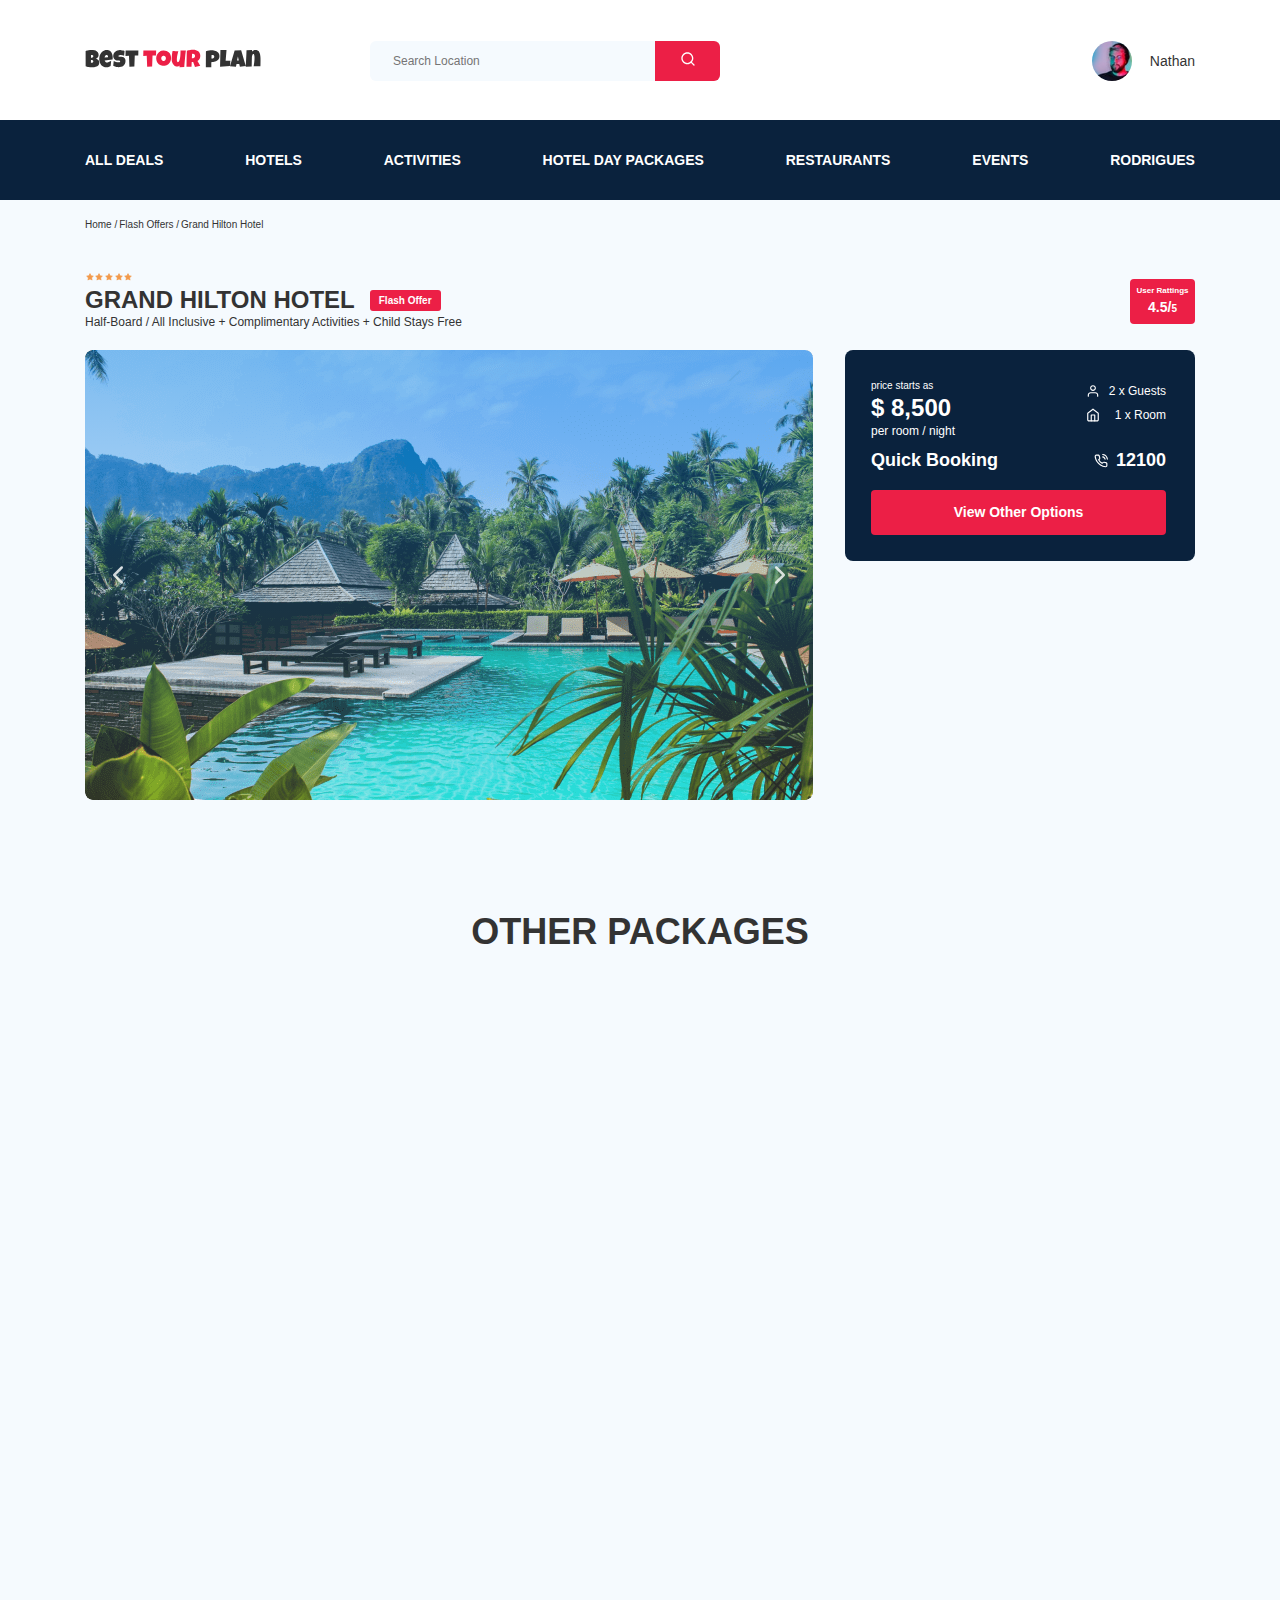
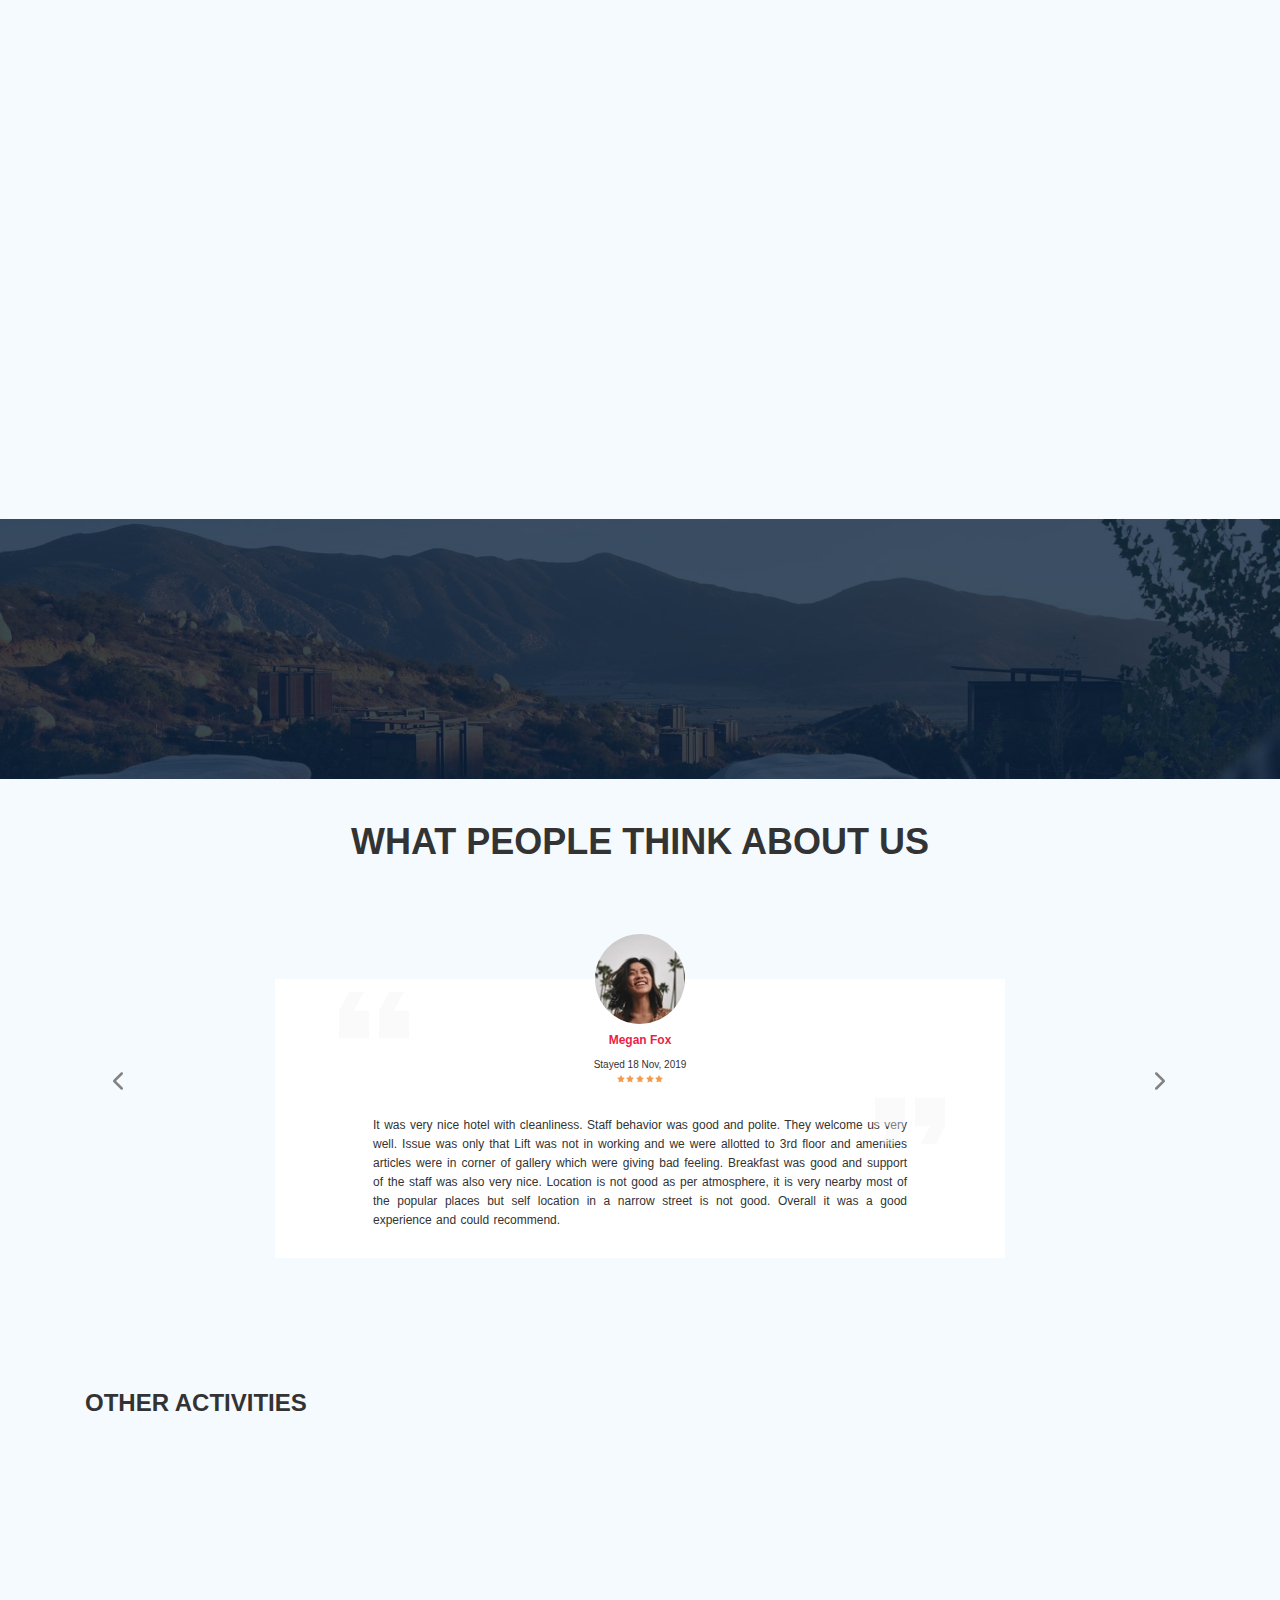
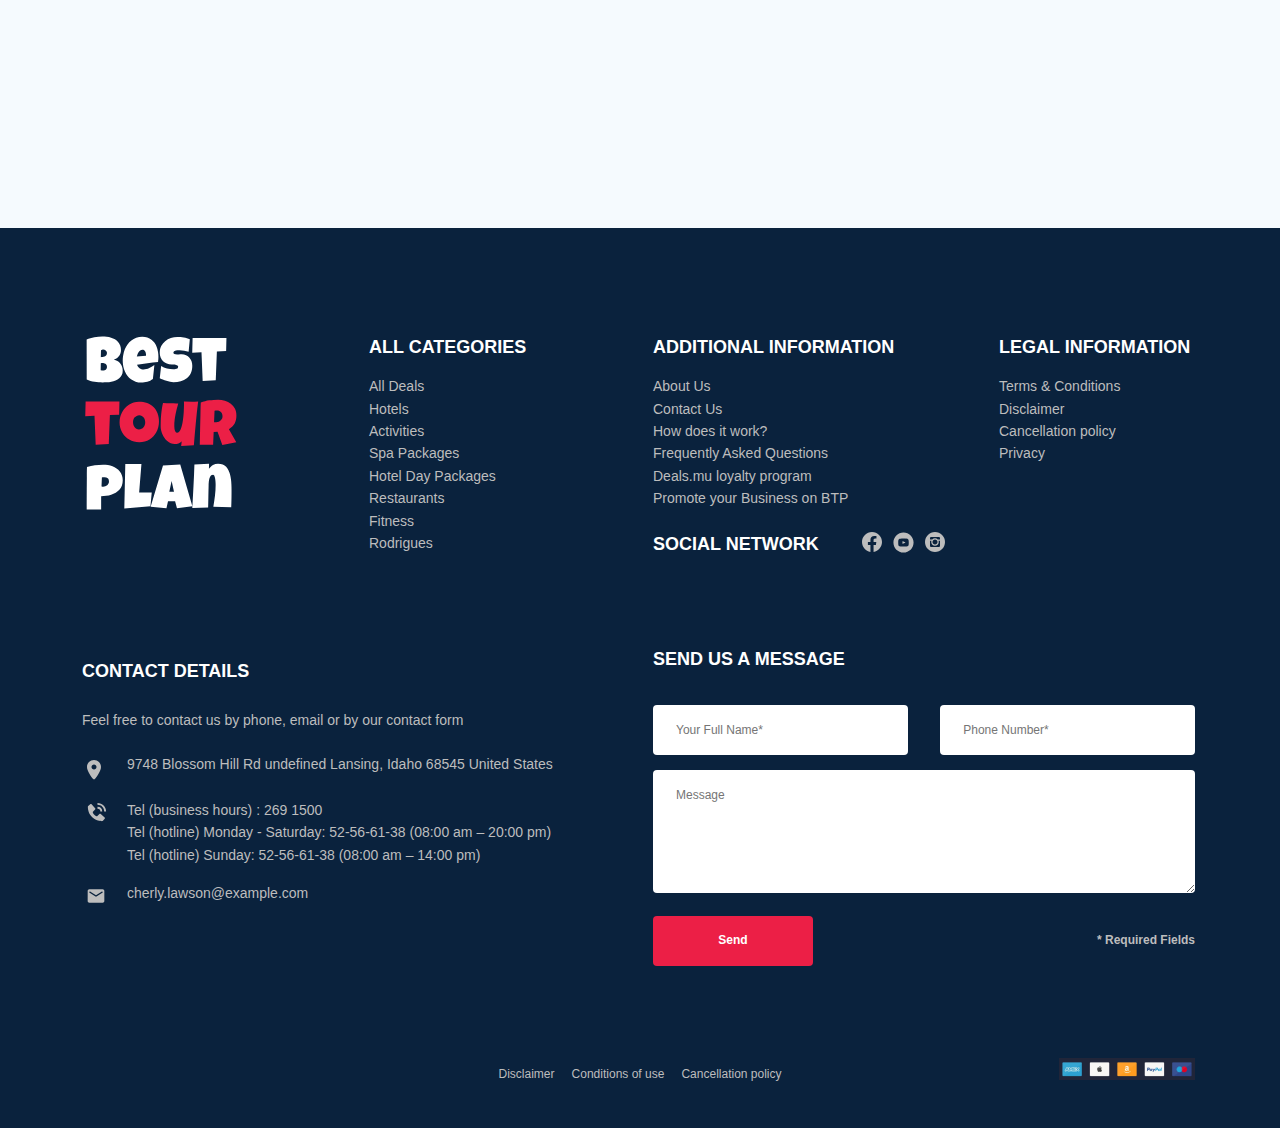
==== commit f426f553: "Fixed: made pictures smaler" ====
--- a/index.html
+++ b/index.html
@@ -7,7 +7,7 @@
   <title>Best Tour Plan - Hotel Booking</title>
   <link rel="preconnect" href="https://fonts.googleapis.com">
   <link rel="preconnect" href="https://fonts.gstatic.com" crossorigin>
-  <link href="https://fonts.googleapis.com/css2?family=Mulish:wght@400;600;700&family=Nunito:wght@400;600;800&display=swap" rel="stylesheet">
+  <link rel="preload" href="https://fonts.googleapis.com/css2?family=Mulish:wght@400;600;700&family=Nunito:wght@400;600;800&display=swap" rel="stylesheet">
   <link rel="stylesheet" href="css/swiper-bundle.min.css">
   <link rel="stylesheet" href="css/aos.css">
   <link rel="stylesheet" href="css/animate.min.css">
@@ -148,8 +148,8 @@
             <div class="swiper-slide hotel-slider__item"><img src="img/slide6.jpg" alt="Slide" class="hotel-slider__img"></div>
           </div>
           <!-- If we need navigation buttons -->
-          <button class="button hotel-slider__button hotel-slider__button--prev"></button>
-          <button class="button hotel-slider__button hotel-slider__button--next"></button>
+          <button class="arrow hotel-slider__button hotel-slider__button--prev"></button>
+          <button class="arrow hotel-slider__button hotel-slider__button--next"></button>
         </div>
         <!-- /.swiper-container -->
 
@@ -589,8 +589,8 @@
         <!-- /.swiper-slide -->
         </div>
         <!--  /.swiper-wrapper -->
-        <button class="button reviews-slider__button reviews-slider__button--prev"></button>
-        <button class="button reviews-slider__button reviews-slider__button--next"></button>
+        <button class="arrow reviews-slider__button reviews-slider__button--prev"></button>
+        <button class="arrow reviews-slider__button reviews-slider__button--next"></button>
       </div>
       <!-- /.reviews-slider -->
     </div>
@@ -663,9 +663,9 @@
         <div class="footer__social-network">
           <h3 class="footer__title footer__title--inline">Social Network</h3>
           <div class="footer__social-links">
-            <a href="https://facebook.com/" class="footer__link" target="_blank"><img src="./img/social-networks/facebook.svg" alt="Icon: facebook"></a>
-            <a href="https://www.youtube.com/" class="footer__link" target="_blank"><img src="./img/social-networks/youtube.svg" alt="Icon: youtube"></a>
-            <a href="https://www.instagram.com/" class="footer__link" target="_blank"><img src="./img/social-networks/instagram.svg" alt="Icon: instagram"></a>
+            <a href="https://facebook.com/" class="footer__link footer__link-image" target="_blank"><img src="./img/social-networks/facebook.svg" alt="Icon: facebook"></a>
+            <a href="https://www.youtube.com/" class="footer__link footer__link-image" target="_blank"><img src="./img/social-networks/youtube.svg" alt="Icon: youtube"></a>
+            <a href="https://www.instagram.com/" class="footer__link footer__link-image" target="_blank"><img src="./img/social-networks/instagram.svg" alt="Icon: instagram"></a>
           </div>
           <!-- /.footer__social-links -->
         </div>
--- a/css/style.css
+++ b/css/style.css
@@ -1,2658 +1,2 @@
-* {
-  -webkit-box-sizing: border-box;
-          box-sizing: border-box;
-}
-
-body {
-  font-family: 'Mulish', sans-serif;
-  color: #333333;
-  background-color: #F5FAFE;
-}
-
-img {
-  max-width: 100%;
-}
-
-.container {
-  max-width: 1110px;
-  margin: auto;
-}
-
-.button {
-  cursor: pointer;
-  border: none;
-  background-color: #EC1F46;
-  color: #ffffff;
-}
-
-.stars {
-  -ms-flex-preferred-size: 100%;
-      flex-basis: 100%;
-  line-height: 0;
-}
-
-.stars-container {
-  width: 48px;
-  display: -webkit-box;
-  display: -ms-flexbox;
-  display: flex;
-  -ms-flex-pack: distribute;
-      justify-content: space-around;
-}
-
-.offer {
-  font-size: 10px;
-  font-weight: 600;
-  line-height: 13px;
-  padding: 4px 9px;
-  background-color: #EC1F46;
-  border-radius: 3px;
-  color: #ffffff;
-}
-
-.input {
-  background-color: #ffffff;
-  border-radius: 4px;
-  border: none;
-  padding: 0 23px;
-  height: 50px;
-}
-
-.message {
-  background-color: #ffffff;
-  border-radius: 4px;
-  border: none;
-  padding: 18px 23px;
-}
-
-.error {
-  color: #EC1F46;
-  font-size: 14px;
-  font-weight: 400;
-  line-height: 18px;
-  border: none;
-  -webkit-animation: pulse;
-          animation: pulse;
-  -webkit-animation-duration: 2s;
-          animation-duration: 2s;
-}
-
-/*! normalize.css v8.0.1 | MIT License | github.com/necolas/normalize.css */
-/* Document
-   ========================================================================== */
-/**
- * 1. Correct the line height in all browsers.
- * 2. Prevent adjustments of font size after orientation changes in iOS.
- */
-html {
-  line-height: 1.15;
-  /* 1 */
-  -webkit-text-size-adjust: 100%;
-  /* 2 */
-}
-
-/* Sections
-   ========================================================================== */
-/**
- * Remove the margin in all browsers.
- */
-body {
-  margin: 0;
-}
-
-/**
- * Render the `main` element consistently in IE.
- */
-main {
-  display: block;
-}
-
-/**
- * Correct the font size and margin on `h1` elements within `section` and
- * `article` contexts in Chrome, Firefox, and Safari.
- */
-h1 {
-  font-size: 2em;
-  margin: 0.67em 0;
-}
-
-/* Grouping content
-   ========================================================================== */
-/**
- * 1. Add the correct box sizing in Firefox.
- * 2. Show the overflow in Edge and IE.
- */
-hr {
-  -webkit-box-sizing: content-box;
-          box-sizing: content-box;
-  /* 1 */
-  height: 0;
-  /* 1 */
-  overflow: visible;
-  /* 2 */
-}
-
-/**
- * 1. Correct the inheritance and scaling of font size in all browsers.
- * 2. Correct the odd `em` font sizing in all browsers.
- */
-pre {
-  font-family: monospace, monospace;
-  /* 1 */
-  font-size: 1em;
-  /* 2 */
-}
-
-/* Text-level semantics
-   ========================================================================== */
-/**
- * Remove the gray background on active links in IE 10.
- */
-a {
-  background-color: transparent;
-}
-
-/**
- * 1. Remove the bottom border in Chrome 57-
- * 2. Add the correct text decoration in Chrome, Edge, IE, Opera, and Safari.
- */
-abbr[title] {
-  border-bottom: none;
-  /* 1 */
-  text-decoration: underline;
-  /* 2 */
-  -webkit-text-decoration: underline dotted;
-          text-decoration: underline dotted;
-  /* 2 */
-}
-
-/**
- * Add the correct font weight in Chrome, Edge, and Safari.
- */
-b,
-strong {
-  font-weight: bolder;
-}
-
-/**
- * 1. Correct the inheritance and scaling of font size in all browsers.
- * 2. Correct the odd `em` font sizing in all browsers.
- */
-code,
-kbd,
-samp {
-  font-family: monospace, monospace;
-  /* 1 */
-  font-size: 1em;
-  /* 2 */
-}
-
-/**
- * Add the correct font size in all browsers.
- */
-small {
-  font-size: 80%;
-}
-
-/**
- * Prevent `sub` and `sup` elements from affecting the line height in
- * all browsers.
- */
-sub,
-sup {
-  font-size: 75%;
-  line-height: 0;
-  position: relative;
-  vertical-align: baseline;
-}
-
-sub {
-  bottom: -0.25em;
-}
-
-sup {
-  top: -0.5em;
-}
-
-/* Embedded content
-   ========================================================================== */
-/**
- * Remove the border on images inside links in IE 10.
- */
-img {
-  border-style: none;
-}
-
-/* Forms
-   ========================================================================== */
-/**
- * 1. Change the font styles in all browsers.
- * 2. Remove the margin in Firefox and Safari.
- */
-button,
-input,
-optgroup,
-select,
-textarea {
-  font-family: inherit;
-  /* 1 */
-  font-size: 100%;
-  /* 1 */
-  line-height: 1.15;
-  /* 1 */
-  margin: 0;
-  /* 2 */
-}
-
-/**
- * Show the overflow in IE.
- * 1. Show the overflow in Edge.
- */
-button,
-input {
-  /* 1 */
-  overflow: visible;
-}
-
-/**
- * Remove the inheritance of text transform in Edge, Firefox, and IE.
- * 1. Remove the inheritance of text transform in Firefox.
- */
-button,
-select {
-  /* 1 */
-  text-transform: none;
-}
-
-/**
- * Correct the inability to style clickable types in iOS and Safari.
- */
-button,
-[type="button"],
-[type="reset"],
-[type="submit"] {
-  -webkit-appearance: button;
-}
-
-/**
- * Remove the inner border and padding in Firefox.
- */
-button::-moz-focus-inner,
-[type="button"]::-moz-focus-inner,
-[type="reset"]::-moz-focus-inner,
-[type="submit"]::-moz-focus-inner {
-  border-style: none;
-  padding: 0;
-}
-
-/**
- * Restore the focus styles unset by the previous rule.
- */
-button:-moz-focusring,
-[type="button"]:-moz-focusring,
-[type="reset"]:-moz-focusring,
-[type="submit"]:-moz-focusring {
-  outline: 1px dotted ButtonText;
-}
-
-/**
- * Correct the padding in Firefox.
- */
-fieldset {
-  padding: 0.35em 0.75em 0.625em;
-}
-
-/**
- * 1. Correct the text wrapping in Edge and IE.
- * 2. Correct the color inheritance from `fieldset` elements in IE.
- * 3. Remove the padding so developers are not caught out when they zero out
- *    `fieldset` elements in all browsers.
- */
-legend {
-  -webkit-box-sizing: border-box;
-          box-sizing: border-box;
-  /* 1 */
-  color: inherit;
-  /* 2 */
-  display: table;
-  /* 1 */
-  max-width: 100%;
-  /* 1 */
-  padding: 0;
-  /* 3 */
-  white-space: normal;
-  /* 1 */
-}
-
-/**
- * Add the correct vertical alignment in Chrome, Firefox, and Opera.
- */
-progress {
-  vertical-align: baseline;
-}
-
-/**
- * Remove the default vertical scrollbar in IE 10+.
- */
-textarea {
-  overflow: auto;
-}
-
-/**
- * 1. Add the correct box sizing in IE 10.
- * 2. Remove the padding in IE 10.
- */
-[type="checkbox"],
-[type="radio"] {
-  -webkit-box-sizing: border-box;
-          box-sizing: border-box;
-  /* 1 */
-  padding: 0;
-  /* 2 */
-}
-
-/**
- * Correct the cursor style of increment and decrement buttons in Chrome.
- */
-[type="number"]::-webkit-inner-spin-button,
-[type="number"]::-webkit-outer-spin-button {
-  height: auto;
-}
-
-/**
- * 1. Correct the odd appearance in Chrome and Safari.
- * 2. Correct the outline style in Safari.
- */
-[type="search"] {
-  -webkit-appearance: textfield;
-  /* 1 */
-  outline-offset: -2px;
-  /* 2 */
-}
-
-/**
- * Remove the inner padding in Chrome and Safari on macOS.
- */
-[type="search"]::-webkit-search-decoration {
-  -webkit-appearance: none;
-}
-
-/**
- * 1. Correct the inability to style clickable types in iOS and Safari.
- * 2. Change font properties to `inherit` in Safari.
- */
-::-webkit-file-upload-button {
-  -webkit-appearance: button;
-  /* 1 */
-  font: inherit;
-  /* 2 */
-}
-
-/* Interactive
-   ========================================================================== */
-/*
- * Add the correct display in Edge, IE 10+, and Firefox.
- */
-details {
-  display: block;
-}
-
-/*
- * Add the correct display in all browsers.
- */
-summary {
-  display: list-item;
-}
-
-/* Misc
-   ========================================================================== */
-/**
- * Add the correct display in IE 10+.
- */
-template {
-  display: none;
-}
-
-/**
- * Add the correct display in IE 10.
- */
-[hidden] {
-  display: none;
-}
-
-.navbar {
-  background-color: #ffffff;
-}
-
-.navbar-top {
-  display: -webkit-box;
-  display: -ms-flexbox;
-  display: flex;
-  -webkit-box-align: center;
-      -ms-flex-align: center;
-          align-items: center;
-  -webkit-box-pack: justify;
-      -ms-flex-pack: justify;
-          justify-content: space-between;
-  padding-top: 41px;
-  padding-bottom: 39px;
-}
-
-.navbar__menu-button {
-  display: none;
-}
-
-.navbar__search {
-  margin-right: auto;
-  margin-left: 108px;
-}
-
-.navbar-bottom {
-  background-color: #0A223D;
-}
-
-.navbar-menu {
-  list-style-type: none;
-  margin: 0;
-  padding: 31px 0;
-  display: -webkit-box;
-  display: -ms-flexbox;
-  display: flex;
-  -webkit-box-align: center;
-      -ms-flex-align: center;
-          align-items: center;
-  -webkit-box-pack: justify;
-      -ms-flex-pack: justify;
-          justify-content: space-between;
-}
-
-.navbar-menu__link {
-  color: #ffffff;
-  text-decoration: none;
-  text-transform: uppercase;
-  font-size: 14px;
-  font-weight: 700;
-  line-height: 18px;
-}
-
-.navbar-menu__item--mobile_visible {
-  display: none;
-}
-
-.logo {
-  width: 177px;
-  height: auto;
-}
-
-.search {
-  display: -webkit-box;
-  display: -ms-flexbox;
-  display: flex;
-  position: relative;
-  overflow: hidden;
-  border-radius: 6px;
-  height: 40px;
-}
-
-.search__input {
-  width: 350px;
-  height: 100%;
-  padding-left: 23px;
-  padding-right: 75px;
-  background-color: #F5FAFE;
-  border: none;
-  font-size: 12px;
-  line-height: 15px;
-  color: #333333;
-}
-
-.search__button {
-  position: absolute;
-  top: 0;
-  right: 0;
-  width: 65px;
-  height: 100%;
-}
-
-.user {
-  display: -webkit-box;
-  display: -ms-flexbox;
-  display: flex;
-  -webkit-box-align: center;
-      -ms-flex-align: center;
-          align-items: center;
-  text-decoration: none;
-}
-
-.user__avatar {
-  width: 40px;
-  height: 40px;
-  border-radius: 50%;
-  -o-object-fit: cover;
-     object-fit: cover;
-}
-
-.user__name {
-  margin-left: 18px;
-  font-size: 14px;
-  line-height: 18px;
-  color: #333333;
-}
-
-.breadcrumb-list {
-  display: -webkit-box;
-  display: -ms-flexbox;
-  display: flex;
-  -webkit-box-align: center;
-      -ms-flex-align: center;
-          align-items: center;
-  padding: 18px 0 19px 0;
-  margin: 0;
-  list-style: none;
-}
-
-.breadcrumb-list__item {
-  font-size: 10px;
-  line-height: 13px;
-}
-
-.breadcrumb-list__item:not(:last-child)::after {
-  content: '/';
-  margin-right: 2px;
-}
-
-.breadcrumb-list__link {
-  text-decoration: none;
-  color: inherit;
-}
-
-.hotel {
-  padding-top: 23px;
-  padding-bottom: 70px;
-}
-
-.hotel-info {
-  display: -webkit-box;
-  display: -ms-flexbox;
-  display: flex;
-  -webkit-box-align: center;
-      -ms-flex-align: center;
-          align-items: center;
-  -webkit-box-pack: justify;
-      -ms-flex-pack: justify;
-          justify-content: space-between;
-  padding-bottom: 20px;
-}
-
-.hotel-info__offer {
-  margin-left: 15px;
-  margin-top: 5px;
-}
-
-.hotel-info__name {
-  margin-top: 4px;
-  margin-bottom: 0;
-}
-
-.hotel-info__description {
-  margin: 0;
-}
-
-.hotel-name {
-  font-size: 24px;
-  font-weight: 700;
-  line-height: 30px;
-  text-transform: uppercase;
-}
-
-.hotel-wrapper {
-  display: -webkit-box;
-  display: -ms-flexbox;
-  display: flex;
-  -ms-flex-wrap: wrap;
-      flex-wrap: wrap;
-  -webkit-box-align: center;
-      -ms-flex-align: center;
-          align-items: center;
-}
-
-.hotel-description {
-  font-size: 12px;
-  line-height: 15px;
-}
-
-.hotel-grid {
-  display: -webkit-box;
-  display: -ms-flexbox;
-  display: flex;
-  -webkit-box-pack: justify;
-      -ms-flex-pack: justify;
-          justify-content: space-between;
-}
-
-.hotel-right {
-  display: -webkit-box;
-  display: -ms-flexbox;
-  display: flex;
-  -webkit-box-orient: vertical;
-  -webkit-box-direction: normal;
-      -ms-flex-direction: column;
-          flex-direction: column;
-  -webkit-box-pack: justify;
-      -ms-flex-pack: justify;
-          justify-content: space-between;
-}
-
-.hotel-slider {
-  width: 728px;
-  height: 450px;
-  margin: 0;
-}
-
-.hotel-slider__button {
-  position: absolute;
-  -webkit-transform: translateY(-50%);
-          transform: translateY(-50%);
-  z-index: 99;
-  border: none;
-  background-color: transparent;
-  background-repeat: no-repeat;
-  background-position: center;
-  width: 30px;
-  height: 30px;
-  background-size: 10px;
-  top: 50%;
-}
-
-.hotel-slider__button--next {
-  right: 18px;
-  background-image: url("../img/arrow-next.svg");
-}
-
-.hotel-slider__button--prev {
-  left: 18px;
-  background-image: url("../img/arrow-prev.svg");
-}
-
-.hotel-slider__item {
-  width: 100%;
-  height: 100%;
-  position: relative;
-  border-radius: 8px;
-  overflow: hidden;
-}
-
-.hotel-slider__item::after {
-  content: '';
-  position: absolute;
-  top: 0;
-  left: 0;
-  bottom: 0;
-  right: 0;
-  width: 100%;
-  height: 100%;
-  z-index: 10;
-  background: -webkit-gradient(linear, left top, left bottom, from(rgba(0, 122, 223, 0.48)), to(rgba(255, 255, 255, 0.128)));
-  background: linear-gradient(180deg, rgba(0, 122, 223, 0.48) 0%, rgba(255, 255, 255, 0.128) 100%);
-  border-radius: 8px;
-}
-
-.hotel-slider__img {
-  width: inherit;
-  height: inherit;
-  -o-object-fit: cover;
-     object-fit: cover;
-}
-
-.rating {
-  max-width: 65px;
-  min-height: 45px;
-  text-align: center;
-  color: #ffffff;
-  background-color: #EC1F46;
-  border-radius: 4px;
-}
-
-.rating__text {
-  font-size: 8px;
-  font-weight: 600;
-  line-height: 10px;
-}
-
-.rating__counter {
-  font-size: 14px;
-  font-weight: 700;
-  line-height: 18px;
-}
-
-.rating__common {
-  font-size: 10px;
-  font-weight: 700;
-  line-height: 13px;
-}
-
-.booking {
-  background-color: #0A223D;
-  color: #ffffff;
-  border-radius: 8px;
-  width: 350px;
-  min-height: 210px;
-  padding: 29px 29px 26px 26px;
-  font-family: 'Nunito', sans-serif;
-}
-
-.booking__info {
-  display: -webkit-box;
-  display: -ms-flexbox;
-  display: flex;
-  -webkit-box-pack: justify;
-      -ms-flex-pack: justify;
-          justify-content: space-between;
-  margin-bottom: 9px;
-}
-
-.booking__price {
-  display: -webkit-box;
-  display: -ms-flexbox;
-  display: flex;
-  -webkit-box-orient: vertical;
-  -webkit-box-direction: normal;
-      -ms-flex-direction: column;
-          flex-direction: column;
-}
-
-.booking__start {
-  font-weight: 400;
-  font-size: 10px;
-  line-height: 14px;
-}
-
-.booking__pricetag {
-  font-weight: 800;
-  font-size: 24px;
-  line-height: 30px;
-}
-
-.booking__per-room {
-  font-weight: 400;
-  font-size: 12px;
-  line-height: 16px;
-}
-
-.booking__room {
-  margin-top: 4px;
-}
-
-.booking__text {
-  display: -webkit-box;
-  display: -ms-flexbox;
-  display: flex;
-  -webkit-box-align: center;
-      -ms-flex-align: center;
-          align-items: center;
-  -webkit-box-pack: justify;
-      -ms-flex-pack: justify;
-          justify-content: space-between;
-  margin-bottom: 8px;
-  font-weight: 400;
-  font-size: 12px;
-  line-height: 16px;
-}
-
-.booking__description {
-  margin-left: 9px;
-}
-
-.booking__call-center {
-  display: -webkit-box;
-  display: -ms-flexbox;
-  display: flex;
-  -webkit-box-align: center;
-      -ms-flex-align: center;
-          align-items: center;
-  -webkit-box-pack: justify;
-      -ms-flex-pack: justify;
-          justify-content: space-between;
-  margin-bottom: 17px;
-}
-
-.booking__heading {
-  font-weight: 600;
-  font-size: 18px;
-  line-height: 25px;
-}
-
-.booking__number {
-  display: -webkit-box;
-  display: -ms-flexbox;
-  display: flex;
-  -webkit-box-align: center;
-      -ms-flex-align: center;
-          align-items: center;
-  -webkit-box-pack: justify;
-      -ms-flex-pack: justify;
-          justify-content: space-between;
-  text-decoration: none;
-  font-weight: 600;
-  font-size: 18px;
-  line-height: 25px;
-  color: inherit;
-}
-
-.booking__num {
-  margin-left: 8px;
-}
-
-.booking__button {
-  width: 100%;
-  min-height: 45px;
-  font-weight: 600;
-  font-size: 14px;
-  line-height: 19px;
-  border-radius: 4px;
-}
-
-.map {
-  width: 347px;
-  height: 213px;
-  border-radius: 10px;
-  overflow: hidden;
-}
-
-.map__item {
-  width: 100%;
-  height: 213px;
-  border: 0;
-}
-
-.packages {
-  padding: 39px 0 70px;
-}
-
-.packages__title {
-  margin-top: 0;
-  margin-bottom: 65px;
-  font-weight: bold;
-  font-size: 36px;
-  line-height: 45px;
-  text-align: center;
-  text-transform: uppercase;
-}
-
-.packages-wrapper {
-  display: -ms-grid;
-  display: grid;
-  -ms-grid-columns: 1fr 1fr 1fr;
-      grid-template-columns: 1fr 1fr 1fr;
-  grid-gap: 30px;
-}
-
-.package--active {
-  grid-column: span 2;
-}
-
-.package-card {
-  min-height: 500px;
-  display: -ms-grid;
-  display: grid;
-  grid: 250px auto / 1fr;
-  border-radius: 8px;
-  overflow: hidden;
-}
-
-.package-card--active {
-  grid: 500px / 1fr 1fr;
-}
-
-.package-image {
-  position: relative;
-}
-
-.package-image__img {
-  width: 100%;
-  height: 100%;
-  -o-object-fit: cover;
-     object-fit: cover;
-}
-
-.package-image__offer {
-  position: absolute;
-  top: 26px;
-  left: 0;
-  padding: 4px 9px;
-  font-size: 8px;
-}
-
-.package-image__offer--active {
-  font-size: 12px;
-  line-height: 15px;
-  padding: 8px 20px 7px 11px;
-}
-
-.package-info {
-  padding: 30px 22px 25px 32px;
-  background-color: #0A223D;
-  color: #ffffff;
-}
-
-.package-info--active {
-  padding-top: 46px;
-  padding-left: 44px;
-  padding-bottom: 29px;
-}
-
-.package-info__rating {
-  display: none;
-}
-
-.package-info__rating--active {
-  display: block;
-  padding-bottom: 5px;
-}
-
-.package-info__title {
-  margin-top: 0;
-  margin-bottom: 22px;
-  font-weight: 700;
-  font-size: 18px;
-  line-height: 23px;
-}
-
-.package-info__description {
-  display: none;
-  margin: 0;
-  font-weight: 400;
-  font-size: 14px;
-  line-height: 22.48px;
-  text-align: justify;
-  height: 199px;
-  overflow: scroll;
-  border: none;
-}
-
-.package-info__description::-webkit-scrollbar {
-  width: 0;
-}
-
-.package-info__description--active {
-  display: block;
-  margin-bottom: 6px;
-  padding-top: 4px;
-}
-
-.package-info__booking {
-  margin-bottom: 22px;
-}
-
-.package-info__booking--active {
-  margin-bottom: 34px;
-}
-
-.package-info__text {
-  display: -webkit-box;
-  display: -ms-flexbox;
-  display: flex;
-  -webkit-box-align: center;
-      -ms-flex-align: center;
-          align-items: center;
-  font-weight: 400;
-  font-size: 12px;
-  line-height: 16px;
-}
-
-.package-info__text:not(:last-child) {
-  margin-bottom: 11px;
-}
-
-.package-info__icon {
-  margin-right: 14px;
-}
-
-.package-info__icon--active {
-  margin-left: 2px;
-}
-
-.package-info__footer {
-  display: -webkit-box;
-  display: -ms-flexbox;
-  display: flex;
-  -webkit-box-pack: justify;
-      -ms-flex-pack: justify;
-          justify-content: space-between;
-}
-
-.package-info__priceblock {
-  display: -webkit-box;
-  display: -ms-flexbox;
-  display: flex;
-  -webkit-box-orient: vertical;
-  -webkit-box-direction: normal;
-      -ms-flex-direction: column;
-          flex-direction: column;
-}
-
-.package-info__pricetag {
-  font-weight: 400;
-  font-size: 14px;
-  line-height: 18px;
-  -webkit-text-decoration-line: line-through;
-          text-decoration-line: line-through;
-  margin-bottom: 5px;
-}
-
-.package-info__saletag {
-  font-weight: 700;
-  font-size: 24px;
-  line-height: 30px;
-  margin-bottom: 5px;
-}
-
-.package-info__button {
-  -ms-flex-item-align: end;
-      -ms-grid-row-align: end;
-      align-self: end;
-  padding: 11px 27px 10px 26px;
-  border-radius: 4px;
-  font-weight: 600;
-  font-size: 14px;
-  line-height: 19px;
-}
-
-.newsletter {
-  position: relative;
-  padding: 78px 0 67px 0;
-}
-
-.newsletter__parallax {
-  position: absolute;
-  top: 0;
-  left: 0;
-  bottom: 0;
-  right: 0;
-  width: 100%;
-  height: 100%;
-  background-image: url(../img/newsletter-bg.jpg);
-  background-position-y: 50%;
-  background-repeat: no-repeat;
-  background-size: cover;
-  z-index: -1;
-}
-
-.newsletter::before {
-  content: '';
-  position: absolute;
-  top: 0;
-  left: 0;
-  bottom: 0;
-  right: 0;
-  width: 100%;
-  height: 100%;
-  background-color: rgba(10, 34, 61, 0.8);
-}
-
-.newsletter-wrapper {
-  position: relative;
-  display: -webkit-box;
-  display: -ms-flexbox;
-  display: flex;
-  -webkit-box-align: center;
-      -ms-flex-align: center;
-          align-items: center;
-  -webkit-box-pack: justify;
-      -ms-flex-pack: justify;
-          justify-content: space-between;
-  max-width: 731px;
-  margin: auto;
-}
-
-.newsletter-title {
-  display: -webkit-box;
-  display: -ms-flexbox;
-  display: flex;
-  -webkit-box-orient: vertical;
-  -webkit-box-direction: normal;
-      -ms-flex-direction: column;
-          flex-direction: column;
-  color: #ffffff;
-  font-size: 24px;
-  font-weight: 300;
-  line-height: 30px;
-}
-
-.newsletter-title__strong {
-  font-size: 36px;
-  font-weight: 600;
-  line-height: 45px;
-  text-transform: uppercase;
-}
-
-.subscribe {
-  display: -webkit-box;
-  display: -ms-flexbox;
-  display: flex;
-  -webkit-box-pack: end;
-      -ms-flex-pack: end;
-          justify-content: flex-end;
-  -ms-flex-wrap: wrap;
-      flex-wrap: wrap;
-  min-width: 351px;
-  max-width: 451px;
-}
-
-.subscribe__field-container {
-  display: -webkit-box;
-  display: -ms-flexbox;
-  display: flex;
-  height: 55px;
-  border-radius: 4px;
-  overflow: hidden;
-}
-
-.subscribe__input {
-  width: 285px;
-  height: 55px;
-  border: none;
-  padding-left: 33px;
-  padding-right: 75px;
-  font-size: 14px;
-  font-weight: 300;
-  line-height: 18px;
-  z-index: 99;
-}
-
-.subscribe__button {
-  height: 100%;
-  min-width: 66px;
-  font-size: 12px;
-  font-weight: 700;
-  line-height: 15px;
-}
-
-.subscribe__label-container {
-  width: 346px;
-  padding-right: 66px;
-  text-align: right;
-}
-
-.reviews {
-  padding: 40px 0 70px 0;
-}
-
-.reviews__title {
-  font-weight: 700;
-  font-size: 36px;
-  line-height: 45px;
-  text-align: center;
-  text-transform: uppercase;
-  margin-top: 0;
-  margin-bottom: 0;
-}
-
-.reviews-slider {
-  position: relative;
-}
-
-.reviews-slider__item {
-  position: relative;
-  display: -webkit-box;
-  display: -ms-flexbox;
-  display: flex;
-  -webkit-box-orient: vertical;
-  -webkit-box-direction: normal;
-      -ms-flex-direction: column;
-          flex-direction: column;
-  -webkit-box-align: center;
-      -ms-flex-align: center;
-          align-items: center;
-  max-width: 730px;
-  margin: 115px auto 0;
-  padding: 0 98px 16px 98px;
-  background-color: #ffffff;
-}
-
-.reviews-slider__item::before {
-  content: '';
-  position: absolute;
-  width: 70px;
-  height: 47px;
-  top: 12px;
-  left: 64px;
-  background-image: url(../img/quote-left.svg);
-  background-repeat: no-repeat;
-}
-
-.reviews-slider__item::after {
-  content: '';
-  position: absolute;
-  width: 70px;
-  height: 47px;
-  top: 118px;
-  right: 60px;
-  background-image: url(../img/quote-right.svg);
-  background-repeat: no-repeat;
-}
-
-.reviews-slider__button {
-  position: absolute;
-  -webkit-transform: translateY(-50%);
-          transform: translateY(-50%);
-  z-index: 99;
-  border: none;
-  background-color: transparent;
-  background-repeat: no-repeat;
-  background-position: center;
-  width: 30px;
-  height: 30px;
-  background-size: 10px;
-  top: 55%;
-}
-
-.reviews-slider__button--prev {
-  background-image: url(../img/arrow-prev-secondary.svg);
-  left: 18px;
-}
-
-.reviews-slider__button--next {
-  background-image: url(../img/arrow-next-secondary.svg);
-  right: 20px;
-}
-
-.reviews-slider__profile {
-  display: -webkit-box;
-  display: -ms-flexbox;
-  display: flex;
-  -webkit-box-orient: vertical;
-  -webkit-box-direction: normal;
-      -ms-flex-direction: column;
-          flex-direction: column;
-  -webkit-box-align: center;
-      -ms-flex-align: center;
-          align-items: center;
-  margin-top: -45px;
-  margin-bottom: 21px;
-}
-
-.reviews-slider__avatar {
-  width: 90px;
-  height: 90px;
-  border-radius: 50%;
-  -o-object-fit: cover;
-     object-fit: cover;
-  margin-bottom: 9px;
-}
-
-.reviews-slider__username {
-  font-weight: 700;
-  font-size: 12px;
-  line-height: 15px;
-  color: #EC1F46;
-  margin-top: 0;
-  margin-bottom: 10px;
-}
-
-.reviews-slider__date {
-  font-weight: 400;
-  font-size: 10px;
-  line-height: 13px;
-  margin-bottom: 4px;
-}
-
-.reviews-slider__text {
-  font-weight: 400;
-  font-size: 12px;
-  line-height: 19px;
-  text-align: justify;
-  word-spacing: 1px;
-}
-
-.activities {
-  padding: 60px 0 98px 0;
-}
-
-.activities__title {
-  margin-top: 0;
-  margin-bottom: 57px;
-  font-weight: 700;
-  font-size: 24px;
-  line-height: 30px;
-  text-transform: uppercase;
-}
-
-.activities-wrapper {
-  display: -webkit-box;
-  display: -ms-flexbox;
-  display: flex;
-  -webkit-box-pack: justify;
-      -ms-flex-pack: justify;
-          justify-content: space-between;
-}
-
-.card {
-  position: relative;
-  display: -webkit-box;
-  display: -ms-flexbox;
-  display: flex;
-  -webkit-box-orient: vertical;
-  -webkit-box-direction: normal;
-      -ms-flex-direction: column;
-          flex-direction: column;
-  -webkit-box-align: start;
-      -ms-flex-align: start;
-          align-items: flex-start;
-  width: 255px;
-  height: 255px;
-  padding: 24px 26px;
-  border-radius: 6px;
-  overflow: hidden;
-}
-
-.card::before {
-  content: '';
-  position: absolute;
-  top: 0;
-  left: 0;
-  bottom: 0;
-  right: 0;
-  width: 100%;
-  height: 100%;
-  background: linear-gradient(179.83deg, rgba(196, 196, 196, 0) 35.34%, #0A223D 99.85%);
-  z-index: -1;
-}
-
-.card__image {
-  position: absolute;
-  top: 0;
-  left: 0;
-  bottom: 0;
-  right: 0;
-  width: 100%;
-  height: 100%;
-  -o-object-fit: cover;
-     object-fit: cover;
-  z-index: -2;
-}
-
-.card__title {
-  margin-top: auto;
-  margin-bottom: 18px;
-  color: #ffffff;
-  font-weight: 700;
-  font-size: 16px;
-  line-height: 20px;
-}
-
-.card__button {
-  font-family: 'Nunito', sans-serif;
-  font-weight: 600;
-  font-size: 12px;
-  line-height: 16px;
-  padding: 7px 22px 7px 21px;
-  border-radius: 4px;
-}
-
-.footer {
-  background-color: #0A223D;
-  color: #ffffff;
-  padding-top: 108px;
-  padding-bottom: 46px;
-}
-
-.footer-wrapper {
-  display: -ms-grid;
-  display: grid;
-  -ms-grid-columns: (minmax(min-content, 1fr))[4];
-      grid-template-columns: repeat(4, minmax(-webkit-min-content, 1fr));
-      grid-template-columns: repeat(4, minmax(min-content, 1fr));
-  grid-column-gap: 26px;
-  grid-row-gap: 22px;
-  grid-auto-rows: minmax(36px, -webkit-min-content);
-  grid-auto-rows: minmax(36px, min-content);
-  -webkit-box-align: start;
-      -ms-flex-align: start;
-          align-items: start;
-}
-
-.footer__logo {
-  width: 152px;
-  -ms-flex-item-align: stretch;
-      -ms-grid-row-align: stretch;
-      align-self: stretch;
-  -ms-grid-row: 1;
-  -ms-grid-row-span: 2;
-  grid-row: 1 / 3;
-}
-
-.footer__categories {
-  -ms-grid-row: 1;
-  -ms-grid-row-span: 3;
-  grid-row: 1 / 4;
-}
-
-.footer__legal {
-  margin-left: 62px;
-}
-
-.footer__social-links {
-  display: -webkit-box;
-  display: -ms-flexbox;
-  display: flex;
-  -webkit-box-align: center;
-      -ms-flex-align: center;
-          align-items: center;
-  -webkit-box-pack: justify;
-      -ms-flex-pack: justify;
-          justify-content: space-between;
-  min-width: 83px;
-}
-
-.footer__social-network {
-  display: -webkit-box;
-  display: -ms-flexbox;
-  display: flex;
-  -webkit-box-align: center;
-      -ms-flex-align: center;
-          align-items: center;
-  -ms-grid-row: 2;
-  -ms-grid-row-span: 2;
-  grid-row: 2 / 4;
-  grid-column: span 2;
-  padding-top: 0;
-}
-
-.footer__contact-details {
-  -ms-grid-column: span 2;
-      grid-column-start: span 2;
-  -ms-grid-row: 4;
-  -ms-grid-row-span: 2;
-  grid-row: 4 / 6;
-  margin-top: 12px;
-  margin-left: -3px;
-}
-
-.footer__contact-form {
-  -ms-grid-column: span 2;
-      grid-column-start: span 2;
-}
-
-.footer__form {
-  display: -webkit-box;
-  display: -ms-flexbox;
-  display: flex;
-  -webkit-box-align: center;
-      -ms-flex-align: center;
-          align-items: center;
-  -webkit-box-pack: justify;
-      -ms-flex-pack: justify;
-          justify-content: space-between;
-  -ms-flex-wrap: wrap;
-      flex-wrap: wrap;
-}
-
-.footer__policy-list {
-  -ms-grid-column: 2;
-  -ms-grid-column-span: 2;
-  grid-column: 2 / 4;
-  -ms-grid-column-align: center;
-      justify-self: center;
-  -ms-flex-item-align: end;
-      -ms-grid-row-align: end;
-      align-self: end;
-}
-
-.footer__payment-list {
-  -ms-grid-column-align: end;
-      justify-self: end;
-  -ms-flex-item-align: end;
-      -ms-grid-row-align: end;
-      align-self: end;
-  margin-bottom: -3px;
-}
-
-.footer__title {
-  margin: 0 0 16px 0;
-  font-weight: 700;
-  font-size: 18px;
-  line-height: 23px;
-  text-transform: uppercase;
-}
-
-.footer__title--inline {
-  margin: 0 43px 0 0;
-}
-
-.footer__title--mb-3 {
-  margin-bottom: 30px;
-}
-
-.footer__ul {
-  padding: 0;
-  margin: 0;
-  list-style: none;
-}
-
-.footer__ul--policy {
-  display: -webkit-box;
-  display: -ms-flexbox;
-  display: flex;
-  -webkit-box-pack: justify;
-      -ms-flex-pack: justify;
-          justify-content: space-between;
-  width: 283px;
-}
-
-.footer__item {
-  display: -webkit-box;
-  display: -ms-flexbox;
-  display: flex;
-  -webkit-box-align: start;
-      -ms-flex-align: start;
-          align-items: flex-start;
-  font-weight: 400;
-  font-size: 14px;
-  line-height: 160%;
-  color: #BDBDBD;
-}
-
-.footer__item--mb-2 {
-  margin-bottom: 16px;
-}
-
-.footer__item--policy {
-  font-size: 12px;
-  line-height: 15px;
-}
-
-.footer__detail-text {
-  margin: -3px 0 0;
-}
-
-.footer__icon {
-  margin-top: 7px;
-}
-
-.footer__icon--upper {
-  margin-top: 0;
-}
-
-.footer__icon-wrapper {
-  margin-left: 5px;
-  min-width: 40px;
-}
-
-.footer__link {
-  text-decoration: none;
-  color: inherit;
-}
-
-.footer__text {
-  color: #BDBDBD;
-  margin-top: -4px;
-  margin-bottom: 22px;
-  font-weight: 400;
-  font-size: 14px;
-  line-height: 22px;
-}
-
-.footer__form {
-  padding-top: 4px;
-}
-
-.footer__input {
-  width: 100%;
-  font-weight: 400;
-  font-size: 12px;
-  line-height: 15px;
-}
-
-.footer__input-group {
-  margin-bottom: 15px;
-  -ms-flex-preferred-size: 47%;
-      flex-basis: 47%;
-}
-
-.footer__message {
-  height: 123px;
-  -ms-flex-preferred-size: 100%;
-      flex-basis: 100%;
-  margin-bottom: 23px;
-  font-weight: 400;
-  font-size: 12px;
-  line-height: 15px;
-}
-
-.footer__button {
-  min-width: 160px;
-  min-height: 50px;
-  font-weight: 700;
-  font-size: 12px;
-  line-height: 15px;
-  border-radius: 4px;
-}
-
-.footer__info {
-  font-weight: 700;
-  font-size: 12px;
-  line-height: 15px;
-  color: #BDBDBD;
-}
-
-.thanks {
-  padding: 20px 20px 52px;
-}
-
-.thanks__title {
-  font-size: 24px;
-  font-weight: 700;
-  line-height: 30px;
-  text-transform: uppercase;
-}
-
-.thanks__description {
-  display: block;
-  font-size: 14px;
-  line-height: 16px;
-  margin-bottom: 28px;
-}
-
-.thanks__button {
-  padding: 11px 25px 13px;
-  min-height: 45px;
-  font-weight: 600;
-  font-size: 14px;
-  line-height: 19px;
-  border-radius: 4px;
-  text-decoration: none;
-}
-
-.modal__overlay {
-  position: fixed;
-  left: 0;
-  top: 0;
-  right: 0;
-  bottom: 0;
-  background-color: rgba(0, 143, 223, 0.39);
-  z-index: 100;
-  visibility: hidden;
-  opacity: 0;
-  -webkit-transition: opacity 0.2s;
-  transition: opacity 0.2s;
-}
-
-.modal__overlay--visible {
-  visibility: visible;
-  opacity: 1;
-}
-
-.modal__dialog {
-  position: fixed;
-  width: 478px;
-  min-height: auto;
-  max-height: 90%;
-  padding: 33px 88px 0 88px;
-  border-bottom: 33px solid #0A223D;
-  top: 50%;
-  left: 50%;
-  -webkit-transform: translate(-50%, -50%);
-          transform: translate(-50%, -50%);
-  background-color: #0A223D;
-  color: #ffffff;
-  border-radius: 8px;
-  z-index: 101;
-  visibility: hidden;
-  opacity: 0;
-  -webkit-transition: opacity 0.2s;
-  transition: opacity 0.2s;
-  overflow-y: auto;
-}
-
-.modal__dialog::-webkit-scrollbar {
-  width: 0;
-}
-
-.modal__dialog--visible {
-  visibility: visible;
-  opacity: 1;
-}
-
-.modal__title {
-  margin-top: 0;
-  text-align: center;
-  font-weight: 700;
-  font-size: 18px;
-  line-height: 23px;
-  text-transform: uppercase;
-}
-
-.modal__form {
-  display: -webkit-box;
-  display: -ms-flexbox;
-  display: flex;
-  -webkit-box-align: center;
-      -ms-flex-align: center;
-          align-items: center;
-  -webkit-box-pack: justify;
-      -ms-flex-pack: justify;
-          justify-content: space-between;
-  -ms-flex-wrap: wrap;
-      flex-wrap: wrap;
-}
-
-.modal__close {
-  position: absolute;
-  top: 17px;
-  right: 18px;
-  text-decoration: none;
-}
-
-.modal__input {
-  width: 100%;
-  margin-top: 15px;
-  font-weight: 400;
-  font-size: 12px;
-  line-height: 15px;
-}
-
-.modal__message {
-  font-weight: 400;
-  font-size: 12px;
-  line-height: 15px;
-  width: 100%;
-  min-height: 123px;
-  margin-top: 15px;
-}
-
-.modal__button {
-  min-width: 160px;
-  min-height: 50px;
-  margin-top: 15px;
-  font-weight: 700;
-  font-size: 12px;
-  line-height: 15px;
-  border-radius: 4px;
-}
-
-.modal__info {
-  font-weight: 700;
-  font-size: 12px;
-  line-height: 15px;
-  color: #BDBDBD;
-}
-
-@media (max-width: 1200px) {
-  .container {
-    max-width: 960px;
-  }
-  .hotel-slider {
-    width: 590px;
-  }
-  .activities__card {
-    width: 230px;
-    height: 230px;
-  }
-  .footer__input-group {
-    -ms-flex-preferred-size: 100%;
-        flex-basis: 100%;
-  }
-  .footer__logo {
-    -ms-grid-row: 1;
-    -ms-grid-row-span: 1;
-    grid-row: 1 / 2;
-  }
-}
-
-@media (max-width: 992px) {
-  .container {
-    max-width: 760px;
-  }
-  .logo {
-    width: 132px;
-  }
-  .navbar-top {
-    padding-top: 30px;
-    padding-bottom: 30px;
-  }
-  .navbar-menu {
-    padding-top: 20px;
-    padding-bottom: 20px;
-  }
-  .navbar-menu__link {
-    font-size: 12px;
-    line-height: 15px;
-  }
-  .search__input {
-    width: 340px;
-  }
-  .hotel-grid {
-    -webkit-box-orient: vertical;
-    -webkit-box-direction: normal;
-        -ms-flex-direction: column;
-            flex-direction: column;
-  }
-  .hotel__slider {
-    margin-bottom: 30px;
-  }
-  .hotel-right {
-    -webkit-box-orient: horizontal;
-    -webkit-box-direction: normal;
-        -ms-flex-direction: row;
-            flex-direction: row;
-  }
-  .hotel-slider {
-    width: 100%;
-  }
-  .newsletter-wrapper {
-    max-width: 700px;
-  }
-  .reviews {
-    padding-bottom: 59px;
-  }
-  .reviews__title {
-    font-size: 30px;
-    line-height: 38px;
-    margin-bottom: 50px;
-  }
-  .reviews-slider__item {
-    max-width: 579px;
-    margin-top: 45px;
-    padding: 0 60px 18px 64px;
-  }
-  .reviews-slider__item::before, .reviews-slider__item::after {
-    display: none;
-  }
-  .reviews-slider__button {
-    top: 50%;
-  }
-  .reviews-slider__button--prev {
-    left: 0;
-  }
-  .reviews-slider__button--next {
-    right: 0;
-  }
-  .reviews-slider__profile {
-    margin-bottom: 20px;
-  }
-  .activities-wrapper {
-    width: calc(100%+20px);
-    -ms-flex-wrap: wrap;
-        flex-wrap: wrap;
-    margin: -10px;
-  }
-  .activities__card {
-    margin: 10px;
-    -webkit-box-flex: 1;
-        -ms-flex-positive: 1;
-            flex-grow: 1;
-    width: calc(50%-20px);
-    width: 46%;
-    height: 255px;
-  }
-  .packages__title {
-    font-size: 30px;
-  }
-  .packages-wrapper {
-    -ms-grid-columns: 1fr 1fr;
-        grid-template-columns: 1fr 1fr;
-  }
-  .footer-wrapper {
-    -ms-grid-columns: (1fr)[6];
-        grid-template-columns: repeat(6, 1fr);
-    grid-row-gap: 40px;
-  }
-  .footer__input-group {
-    -ms-flex-preferred-size: 49%;
-        flex-basis: 49%;
-  }
-  .footer__logo {
-    grid-column: span 2;
-  }
-  .footer__social-network {
-    -ms-grid-row: 1;
-    -ms-grid-row-span: 1;
-    grid-row: 1 / 2;
-    grid-column: span 4;
-    -ms-flex-item-align: center;
-        -ms-grid-row-align: center;
-        align-self: center;
-  }
-  .footer__categories {
-    -ms-grid-row: 2;
-    -ms-grid-row-span: 1;
-    grid-row: 2 / 3;
-    grid-column: span 2;
-  }
-  .footer__legal {
-    grid-column: span 2;
-  }
-  .footer__additional {
-    grid-column: span 2;
-  }
-  .footer__contact-details {
-    grid-column: span 5;
-    -ms-grid-row: 3;
-    grid-row: 3;
-  }
-  .footer__contact-form {
-    grid-column: span 5;
-    -ms-grid-row: 4;
-    grid-row: 4;
-  }
-  .footer__payment-list {
-    -ms-grid-column: 5;
-    grid-column: 5;
-  }
-  .modal__dialog {
-    padding-left: 66px;
-    padding-right: 66px;
-  }
-  .modal__form {
-    left: 66px;
-    right: 66px;
-  }
-}
-
-@media (max-width: 820px) {
-  .container {
-    max-width: 700px;
-    width: 92%;
-  }
-  .search__input {
-    margin-left: 0;
-  }
-  .navbar-top {
-    padding-top: 31px;
-  }
-  .navbar-menu {
-    padding: 20px 15px 22px 14px;
-  }
-  .navbar__search {
-    margin-left: 48px;
-  }
-  .hotel {
-    padding-bottom: 60px;
-  }
-  .hotel-slider {
-    max-width: 700px;
-  }
-  .hotel-slider__button {
-    width: 29px;
-  }
-  .booking {
-    width: 340px;
-    padding: 29px 22px 26px 23px;
-  }
-  .booking__pricetag {
-    font-weight: 800;
-    font-size: 24px;
-    line-height: 29px;
-  }
-  .map {
-    width: 340px;
-    height: 210px;
-  }
-  .newsletter {
-    padding: 72px 0 73px;
-  }
-  .newsletter-wrapper {
-    width: 92%;
-    -webkit-box-align: center;
-        -ms-flex-align: center;
-            align-items: center;
-  }
-  .activities {
-    padding-bottom: 70px;
-  }
-  .card {
-    padding-right: 112px;
-  }
-  .footer {
-    padding-top: 73px;
-  }
-  .footer-wrapper {
-    -ms-grid-columns: 1fr 1.5fr 1.25fr;
-        grid-template-columns: 1fr 1.5fr 1.25fr;
-    grid-row-gap: 48px;
-    grid-column-gap: 28px;
-    grid-auto-columns: minmax(10px, -webkit-min-content);
-    grid-auto-columns: minmax(10px, min-content);
-  }
-  .footer__logo {
-    width: 96px;
-    -ms-grid-column: 1;
-    grid-column: 1;
-  }
-  .footer__social-network {
-    grid-column: span 2;
-    margin-top: 8px;
-    margin-left: -13px;
-  }
-  .footer__social-links {
-    margin-top: 4px;
-  }
-  .footer__categories {
-    -ms-grid-column: 1;
-    grid-column: 1;
-    -ms-grid-row: 2;
-    grid-row: 2;
-  }
-  .footer__additional {
-    -ms-grid-column: 2;
-    grid-column: 2;
-    -ms-grid-row: 2;
-    grid-row: 2;
-  }
-  .footer__legal {
-    -ms-grid-column: 3;
-    grid-column: 3;
-    -ms-grid-row: 2;
-    grid-row: 2;
-    margin-left: 14px;
-  }
-  .footer__contact-details {
-    grid-column: span 3;
-    margin-left: 0;
-  }
-  .footer__contact-form {
-    grid-column: span 3;
-    width: 77%;
-    margin-top: -8px;
-  }
-  .footer__input-group {
-    -ms-flex-preferred-size: 47%;
-        flex-basis: 47%;
-  }
-  .footer__policy-list {
-    grid-column: span 2;
-    margin-top: 5px;
-    -ms-flex-item-align: center;
-        -ms-grid-row-align: center;
-        align-self: center;
-    -ms-grid-column-align: start;
-        justify-self: start;
-  }
-  .footer__payment-list {
-    -ms-grid-column: 3;
-    grid-column: 3;
-    margin-top: 5px;
-    -ms-flex-item-align: center;
-        -ms-grid-row-align: center;
-        align-self: center;
-  }
-  .modal__dialog {
-    width: 60%;
-  }
-}
-
-@media (max-width: 750px) {
-  .navbar__search {
-    margin-left: auto;
-  }
-  .navbar-menu {
-    padding: 23px 0;
-  }
-  .search__input {
-    width: 300px;
-  }
-  .user__name {
-    margin-left: 8px;
-  }
-  .booking {
-    width: 49%;
-  }
-  .map {
-    width: 49%;
-  }
-  .newsletter-wrapper {
-    -webkit-box-orient: vertical;
-    -webkit-box-direction: normal;
-        -ms-flex-direction: column;
-            flex-direction: column;
-    width: 92%;
-    -webkit-box-align: start;
-        -ms-flex-align: start;
-            align-items: flex-start;
-  }
-  .subscribe {
-    -webkit-box-pack: start;
-        -ms-flex-pack: start;
-            justify-content: flex-start;
-  }
-  .subscribe__label-container {
-    padding-right: 0;
-  }
-  .reviews {
-    padding-bottom: 26px;
-  }
-  .reviews-slider__item {
-    padding: 0 30px 30px;
-  }
-  .reviews-slider__button {
-    top: 30px;
-  }
-  .reviews-slider__button--prev {
-    left: 50%;
-    margin-left: -94px;
-    -webkit-transform: translate(-50%, 0);
-            transform: translate(-50%, 0);
-  }
-  .reviews-slider__button--next {
-    right: 50%;
-    margin-right: -86px;
-    -webkit-transform: translate(50%, 0);
-            transform: translate(50%, 0);
-  }
-  .card {
-    padding-right: 98px;
-  }
-  .footer-wrapper {
-    -ms-grid-columns: 1fr 1fr 1fr;
-        grid-template-columns: 1fr 1fr 1fr;
-  }
-  .footer__input-group {
-    -ms-flex-preferred-size: 100%;
-        flex-basis: 100%;
-  }
-}
-
-@media (max-width: 660px) {
-  body {
-    padding-top: 70px;
-  }
-  .logo {
-    width: 95px;
-  }
-  .navbar--mobile_fixed {
-    position: fixed;
-    left: 0;
-    top: 0;
-    right: 0;
-    z-index: 99;
-  }
-  .navbar-top {
-    padding-top: 22px;
-    padding-bottom: 30px;
-  }
-  .navbar__search--mobile_hidden, .navbar__user--mobile_hidden {
-    display: none;
-  }
-  .navbar__user {
-    -webkit-box-orient: vertical;
-    -webkit-box-direction: normal;
-        -ms-flex-direction: column;
-            flex-direction: column;
-    -webkit-box-pack: center;
-        -ms-flex-pack: center;
-            justify-content: center;
-  }
-  .navbar-bottom {
-    display: none;
-    position: fixed;
-    left: 0;
-    right: 0;
-    bottom: 0;
-    top: 70px;
-    padding-top: 10px;
-  }
-  .navbar-bottom--visible {
-    display: block;
-  }
-  .navbar-menu {
-    -webkit-box-orient: vertical;
-    -webkit-box-direction: normal;
-        -ms-flex-direction: column;
-            flex-direction: column;
-  }
-  .navbar-menu__item {
-    line-height: 35px;
-  }
-  .navbar-menu__item--mobile_visible {
-    display: block;
-    margin-bottom: 20px;
-    padding-bottom: 6px;
-  }
-  .user__name--light {
-    color: #ffffff;
-    margin-left: 0;
-    margin-top: 10px;
-  }
-  .search__input--mobile {
-    width: 243px;
-  }
-  .menu-button {
-    -ms-flex-item-align: end;
-        align-self: flex-end;
-    display: -webkit-box;
-    display: -ms-flexbox;
-    display: flex;
-    width: 16px;
-    height: 11px;
-    padding: 0;
-    -webkit-box-align: center;
-        -ms-flex-align: center;
-            align-items: center;
-    -webkit-box-pack: justify;
-        -ms-flex-pack: justify;
-            justify-content: space-between;
-    -webkit-box-orient: vertical;
-    -webkit-box-direction: normal;
-        -ms-flex-direction: column;
-            flex-direction: column;
-    border: none;
-    background-color: #ffffff;
-  }
-  .menu-button__line {
-    width: 16px;
-    height: 1px;
-    background-color: #333333;
-  }
-  .hotel-slider {
-    height: 350px;
-  }
-  .activities {
-    padding-bottom: 60px;
-  }
-  .card {
-    padding-right: 36px;
-  }
-  .package-info__description {
-    font-size: 12px;
-    height: 159px;
-  }
-  .package-info__footer {
-    -webkit-box-orient: vertical;
-    -webkit-box-direction: normal;
-        -ms-flex-direction: column;
-            flex-direction: column;
-  }
-  .package-info__priceblock {
-    -webkit-box-orient: horizontal;
-    -webkit-box-direction: normal;
-        -ms-flex-direction: row;
-            flex-direction: row;
-    -webkit-box-pack: end;
-        -ms-flex-pack: end;
-            justify-content: end;
-    -webkit-box-align: center;
-        -ms-flex-align: center;
-            align-items: center;
-    margin-bottom: 12px;
-  }
-  .package-info__pricetag {
-    margin-right: 15px;
-  }
-  .package-info__button {
-    width: 100%;
-  }
-  .footer-wrapper {
-    -ms-grid-columns: 1fr 1fr;
-        grid-template-columns: 1fr 1fr;
-  }
-  .footer__social-network {
-    margin-left: 0;
-    -ms-grid-column: 2;
-    grid-column: 2;
-    -ms-flex-wrap: wrap;
-        flex-wrap: wrap;
-  }
-  .footer__legal {
-    -ms-grid-column: 2;
-    grid-column: 2;
-    margin-left: 0;
-  }
-  .footer__contact-details {
-    -ms-grid-row: 4;
-    grid-row: 4;
-    grid-column: span 2;
-  }
-  .footer__contact-form {
-    width: 99%;
-    -ms-grid-row: 5;
-    grid-row: 5;
-    grid-column: span 2;
-  }
-  .footer__additional {
-    -ms-grid-row: 3;
-    grid-row: 3;
-    -ms-grid-column: 1;
-    grid-column: 1;
-  }
-  .footer__policy-list {
-    -ms-grid-row: 6;
-    grid-row: 6;
-    -ms-grid-column: 1;
-    grid-column: 1;
-    -ms-flex-item-align: start;
-        -ms-grid-row-align: start;
-        align-self: start;
-    padding-bottom: 34px;
-  }
-  .footer__payment-list {
-    -ms-grid-row: 6;
-    grid-row: 6;
-    -ms-grid-column: 1;
-    grid-column: 1;
-    -ms-grid-column-align: start;
-        justify-self: start;
-    -ms-flex-item-align: end;
-        -ms-grid-row-align: end;
-        align-self: end;
-  }
-  .footer__title--inline {
-    margin: 0;
-    -ms-flex-preferred-size: 100%;
-        flex-basis: 100%;
-  }
-  .modal__dialog {
-    width: 70%;
-  }
-}
-
-@media (max-width: 576px) {
-  .stars {
-    -ms-flex-preferred-size: 25%;
-        flex-basis: 25%;
-  }
-  .hotel-name {
-    -ms-flex-preferred-size: 100%;
-        flex-basis: 100%;
-  }
-  .hotel-wrapper {
-    -webkit-box-pack: justify;
-        -ms-flex-pack: justify;
-            justify-content: space-between;
-  }
-  .hotel-info__text {
-    width: 100%;
-  }
-  .hotel-info__rating {
-    display: none;
-  }
-  .hotel-info__offer {
-    -webkit-box-ordinal-group: 0;
-        -ms-flex-order: -1;
-            order: -1;
-    margin-left: 0;
-  }
-  .hotel-right {
-    -webkit-box-orient: vertical;
-    -webkit-box-direction: normal;
-        -ms-flex-direction: column;
-            flex-direction: column;
-    min-height: 450px;
-  }
-  .booking {
-    width: 100%;
-  }
-  .map {
-    width: 100%;
-  }
-  .subscribe {
-    min-width: 280px;
-    max-width: 300px;
-  }
-  .subscribe__input {
-    width: 214px;
-    padding-right: 55px;
-  }
-  .card {
-    padding-right: 36px;
-  }
-  .packages-wrapper {
-    -ms-grid-columns: 1fr;
-        grid-template-columns: 1fr;
-  }
-  .package--active {
-    -ms-grid-column: 1;
-    grid-column: 1;
-  }
-  .package-card {
-    grid: 200px auto / 1fr;
-  }
-  .package-card--active {
-    grid: 250px auto / 1fr;
-  }
-  .package-info {
-    padding: 29px 21px 26px 22px;
-  }
-  .package-info--active {
-    padding: 29px 21px 26px 22px;
-  }
-  .footer {
-    padding-top: 69px;
-    padding-bottom: 21px;
-  }
-  .footer-wrapper {
-    -ms-grid-columns: 1fr;
-        grid-template-columns: 1fr;
-    grid-row-gap: 30px;
-  }
-  .footer__logo {
-    -ms-grid-row: 1;
-    grid-row: 1;
-    -ms-grid-column: 1;
-    grid-column: 1;
-  }
-  .footer__social-network {
-    margin-left: 0;
-    -ms-grid-row: 2;
-    grid-row: 2;
-    -ms-grid-column: 1;
-    grid-column: 1;
-  }
-  .footer__additional {
-    -ms-grid-row: 4;
-    grid-row: 4;
-    -ms-grid-column: 1;
-    grid-column: 1;
-  }
-  .footer__categories {
-    -ms-grid-row: 5;
-    grid-row: 5;
-    -ms-grid-column: 1;
-    grid-column: 1;
-  }
-  .footer__legal {
-    margin-left: 0;
-    -ms-grid-row: 3;
-    grid-row: 3;
-    -ms-grid-column: 1;
-    grid-column: 1;
-  }
-  .footer__contact-details {
-    -ms-grid-row: 6;
-    grid-row: 6;
-    -ms-grid-column: 1;
-    grid-column: 1;
-  }
-  .footer__contact-form {
-    -ms-grid-row: 7;
-    grid-row: 7;
-    -ms-grid-column: 1;
-    grid-column: 1;
-  }
-  .footer__policy-list {
-    -ms-grid-row: 8;
-    grid-row: 8;
-  }
-  .footer__payment-list {
-    -ms-grid-row: 8;
-    grid-row: 8;
-  }
-  .modal__dialog {
-    width: 80%;
-  }
-}
-
-@media (max-width: 480px) {
-  .container {
-    width: 87%;
-  }
-  .breadcrumb-list {
-    padding: 19px 0 18px 0;
-  }
-  .hotel {
-    padding-top: 1px;
-    padding-bottom: 40px;
-  }
-  .hotel-info__name {
-    margin-top: 9px;
-  }
-  .hotel__slider {
-    margin-bottom: 20px;
-  }
-  .hotel-right {
-    min-height: 403px;
-  }
-  .hotel-slider {
-    width: 100%;
-    height: 198px;
-    padding-top: 18px;
-  }
-  .hotel-slider__button {
-    width: 11px;
-    height: 11px;
-  }
-  .hotel-slider__button--next {
-    right: 6px;
-  }
-  .hotel-slider__button--prev {
-    left: 6px;
-  }
-  .stars {
-    -ms-flex-preferred-size: 23%;
-        flex-basis: 23%;
-  }
-  .booking {
-    padding: 29px 21px 26px 22px;
-  }
-  .booking__room {
-    margin-top: 3px;
-  }
-  .booking__num {
-    margin-right: 3px;
-  }
-  .map {
-    height: 173px;
-  }
-  .package-info__description {
-    height: 199px;
-  }
-  .newsletter {
-    padding: 58px 0 83px 0;
-  }
-  .newsletter-wrapper {
-    width: 87.5%;
-  }
-  .newsletter-title {
-    font-size: 20px;
-    line-height: 25px;
-  }
-  .newsletter-title__strong {
-    margin-top: 6px;
-    font-size: 30px;
-    line-height: 38px;
-  }
-  .newsletter__subscribe {
-    margin-top: 20px;
-  }
-  .subscribe {
-    width: 100%;
-  }
-  .subscribe__input {
-    padding-left: 19px;
-  }
-  .reviews__title {
-    width: 228px;
-    margin: 0 auto 42px;
-    font-size: 18px;
-    line-height: 23px;
-  }
-  .reviews-slider__item {
-    width: 100%;
-    padding-right: 29px;
-    padding-bottom: 26px;
-  }
-  .reviews-slider__text {
-    text-align: start;
-    word-spacing: 0.5px;
-  }
-  .activities__title {
-    margin-bottom: 36px;
-    font-size: 18px;
-    line-height: 23px;
-  }
-  .card {
-    width: 100%;
-    -webkit-box-flex: 0;
-        -ms-flex-positive: 0;
-            flex-grow: 0;
-  }
-  .card:nth-child(1) {
-    -webkit-box-ordinal-group: 2;
-        -ms-flex-order: 1;
-            order: 1;
-  }
-  .card:nth-child(2) {
-    -webkit-box-ordinal-group: 4;
-        -ms-flex-order: 3;
-            order: 3;
-  }
-  .card:nth-child(3) {
-    margin-bottom: 18px;
-    -webkit-box-ordinal-group: 3;
-        -ms-flex-order: 2;
-            order: 2;
-  }
-  .card:nth-child(4) {
-    -webkit-box-ordinal-group: 5;
-        -ms-flex-order: 4;
-            order: 4;
-  }
-  .footer-wrapper {
-    grid-row-gap: 28px;
-  }
-  .footer__social-links {
-    margin-top: 22px;
-    margin-left: 2px;
-  }
-  .footer__icon-wrapper {
-    margin-left: 2px;
-    min-width: 30px;
-  }
-  .footer__text {
-    margin-bottom: 24px;
-  }
-  .footer__contact-form {
-    padding-top: 20px;
-  }
-  .footer__form {
-    margin-top: -18px;
-  }
-  .footer__info {
-    -ms-flex-preferred-size: 100%;
-        flex-basis: 100%;
-    margin-bottom: 14px;
-  }
-  .footer__message {
-    margin-bottom: 14px;
-  }
-  .footer__button {
-    -webkit-box-ordinal-group: 2;
-        -ms-flex-order: 1;
-            order: 1;
-  }
-  .modal__dialog {
-    padding-left: 22px;
-    padding-right: 22px;
-  }
-  .modal__form {
-    left: 22px;
-    right: 22px;
-  }
-}
-
-@media (max-width: 390px) {
-  .modal__dialog {
-    width: 96%;
-  }
-}
+*{-webkit-box-sizing:border-box;box-sizing:border-box}body{font-family:'Mulish', sans-serif;color:#333;background-color:#F5FAFE}img{max-width:100%}.container{max-width:1110px;margin:auto}.button{cursor:pointer;border:none;background-color:#EC1F46;color:#fff}.arrow{cursor:pointer;border:none}.stars{-ms-flex-preferred-size:100%;flex-basis:100%;line-height:0}.stars-container{width:48px;display:-webkit-box;display:-ms-flexbox;display:flex;-ms-flex-pack:distribute;justify-content:space-around}.offer{font-size:10px;font-weight:600;line-height:13px;padding:4px 9px;background-color:#EC1F46;border-radius:3px;color:#fff}.input{background-color:#ffffff;border-radius:4px;border:none;padding:0 23px;height:50px}.message{background-color:#ffffff;border-radius:4px;border:none;padding:18px 23px}.error{color:#EC1F46;font-size:14px;font-weight:400;line-height:18px;border:none;-webkit-animation:pulse;animation:pulse;-webkit-animation-duration:2s;animation-duration:2s}/*! normalize.css v8.0.1 | MIT License | github.com/necolas/normalize.css */html{line-height:1.15;-webkit-text-size-adjust:100%}body{margin:0}main{display:block}h1{font-size:2em;margin:0.67em 0}hr{-webkit-box-sizing:content-box;box-sizing:content-box;height:0;overflow:visible}pre{font-family:monospace, monospace;font-size:1em}a{background-color:transparent}abbr[title]{border-bottom:none;text-decoration:underline;-webkit-text-decoration:underline dotted;text-decoration:underline dotted}b,strong{font-weight:bolder}code,kbd,samp{font-family:monospace, monospace;font-size:1em}small{font-size:80%}sub,sup{font-size:75%;line-height:0;position:relative;vertical-align:baseline}sub{bottom:-0.25em}sup{top:-0.5em}img{border-style:none}button,input,optgroup,select,textarea{font-family:inherit;font-size:100%;line-height:1.15;margin:0}button,input{overflow:visible}button,select{text-transform:none}button,[type="button"],[type="reset"],[type="submit"]{-webkit-appearance:button}button::-moz-focus-inner,[type="button"]::-moz-focus-inner,[type="reset"]::-moz-focus-inner,[type="submit"]::-moz-focus-inner{border-style:none;padding:0}button:-moz-focusring,[type="button"]:-moz-focusring,[type="reset"]:-moz-focusring,[type="submit"]:-moz-focusring{outline:1px dotted ButtonText}fieldset{padding:0.35em 0.75em 0.625em}legend{-webkit-box-sizing:border-box;box-sizing:border-box;color:inherit;display:table;max-width:100%;padding:0;white-space:normal}progress{vertical-align:baseline}textarea{overflow:auto}[type="checkbox"],[type="radio"]{-webkit-box-sizing:border-box;box-sizing:border-box;padding:0}[type="number"]::-webkit-inner-spin-button,[type="number"]::-webkit-outer-spin-button{height:auto}[type="search"]{-webkit-appearance:textfield;outline-offset:-2px}[type="search"]::-webkit-search-decoration{-webkit-appearance:none}::-webkit-file-upload-button{-webkit-appearance:button;font:inherit}details{display:block}summary{display:list-item}template{display:none}[hidden]{display:none}.navbar{background-color:#ffffff}.navbar-top{display:-webkit-box;display:-ms-flexbox;display:flex;-webkit-box-align:center;-ms-flex-align:center;align-items:center;-webkit-box-pack:justify;-ms-flex-pack:justify;justify-content:space-between;padding-top:41px;padding-bottom:39px}.navbar__menu-button{display:none}.navbar__search{margin-right:auto;margin-left:108px}.navbar-bottom{background-color:#0A223D}.navbar-menu{list-style-type:none;margin:0;padding:31px 0;display:-webkit-box;display:-ms-flexbox;display:flex;-webkit-box-align:center;-ms-flex-align:center;align-items:center;-webkit-box-pack:justify;-ms-flex-pack:justify;justify-content:space-between}.navbar-menu__link{color:#fff;text-decoration:none;text-transform:uppercase;font-size:14px;font-weight:700;line-height:18px}.navbar-menu__item--mobile_visible{display:none}.logo{width:177px;height:auto}.search{display:-webkit-box;display:-ms-flexbox;display:flex;position:relative;overflow:hidden;border-radius:6px;height:40px}.search__input{width:350px;height:100%;padding-left:23px;padding-right:75px;background-color:#F5FAFE;border:none;font-size:12px;line-height:15px;color:#333}.search__button{position:absolute;top:0;right:0;width:65px;height:100%}.user{display:-webkit-box;display:-ms-flexbox;display:flex;-webkit-box-align:center;-ms-flex-align:center;align-items:center;text-decoration:none}.user__avatar{width:40px;height:40px;border-radius:50%;-o-object-fit:cover;object-fit:cover}.user__name{margin-left:18px;font-size:14px;line-height:18px;color:#333}.breadcrumb-list{display:-webkit-box;display:-ms-flexbox;display:flex;-webkit-box-align:center;-ms-flex-align:center;align-items:center;padding:18px 0 19px 0;margin:0;list-style:none}.breadcrumb-list__item{font-size:10px;line-height:13px}.breadcrumb-list__item:not(:last-child)::after{content:'/';margin-right:2px}.breadcrumb-list__link{text-decoration:none;color:inherit}.hotel{padding-top:23px;padding-bottom:70px}.hotel-info{display:-webkit-box;display:-ms-flexbox;display:flex;-webkit-box-align:center;-ms-flex-align:center;align-items:center;-webkit-box-pack:justify;-ms-flex-pack:justify;justify-content:space-between;padding-bottom:20px}.hotel-info__offer{margin-left:15px;margin-top:5px}.hotel-info__name{margin-top:4px;margin-bottom:0}.hotel-info__description{margin:0}.hotel-name{font-size:24px;font-weight:700;line-height:30px;text-transform:uppercase}.hotel-wrapper{display:-webkit-box;display:-ms-flexbox;display:flex;-ms-flex-wrap:wrap;flex-wrap:wrap;-webkit-box-align:center;-ms-flex-align:center;align-items:center}.hotel-description{font-size:12px;line-height:15px}.hotel-grid{display:-webkit-box;display:-ms-flexbox;display:flex;-webkit-box-pack:justify;-ms-flex-pack:justify;justify-content:space-between}.hotel-right{display:-webkit-box;display:-ms-flexbox;display:flex;-webkit-box-orient:vertical;-webkit-box-direction:normal;-ms-flex-direction:column;flex-direction:column;-webkit-box-pack:justify;-ms-flex-pack:justify;justify-content:space-between}.hotel-slider{width:728px;height:450px;margin:0}.hotel-slider__button{position:absolute;-webkit-transform:translateY(-50%);transform:translateY(-50%);z-index:99;border:none;background-color:transparent;background-repeat:no-repeat;background-position:center;width:30px;height:30px;background-size:10px;top:50%}.hotel-slider__button--next{right:18px;background-image:url("../img/arrow-next.svg")}.hotel-slider__button--prev{left:18px;background-image:url("../img/arrow-prev.svg")}.hotel-slider__item{width:100%;height:100%;position:relative;border-radius:8px;overflow:hidden}.hotel-slider__item::after{content:'';position:absolute;top:0;left:0;bottom:0;right:0;width:100%;height:100%;z-index:10;background:-webkit-gradient(linear, left top, left bottom, from(rgba(0,122,223,0.48)), to(rgba(255,255,255,0.128)));background:linear-gradient(180deg, rgba(0,122,223,0.48) 0%, rgba(255,255,255,0.128) 100%);border-radius:8px}.hotel-slider__img{width:inherit;height:inherit;-o-object-fit:cover;object-fit:cover}.rating{max-width:65px;min-height:45px;text-align:center;color:#fff;background-color:#EC1F46;border-radius:4px}.rating__text{font-size:8px;font-weight:600;line-height:10px}.rating__counter{font-size:14px;font-weight:700;line-height:18px}.rating__common{font-size:10px;font-weight:700;line-height:13px}.booking{background-color:#0A223D;color:#fff;border-radius:8px;width:350px;min-height:210px;padding:29px 29px 26px 26px;font-family:'Nunito', sans-serif}.booking__info{display:-webkit-box;display:-ms-flexbox;display:flex;-webkit-box-pack:justify;-ms-flex-pack:justify;justify-content:space-between;margin-bottom:9px}.booking__price{display:-webkit-box;display:-ms-flexbox;display:flex;-webkit-box-orient:vertical;-webkit-box-direction:normal;-ms-flex-direction:column;flex-direction:column}.booking__start{font-weight:400;font-size:10px;line-height:14px}.booking__pricetag{font-weight:800;font-size:24px;line-height:30px}.booking__per-room{font-weight:400;font-size:12px;line-height:16px}.booking__room{margin-top:4px}.booking__text{display:-webkit-box;display:-ms-flexbox;display:flex;-webkit-box-align:center;-ms-flex-align:center;align-items:center;-webkit-box-pack:justify;-ms-flex-pack:justify;justify-content:space-between;margin-bottom:8px;font-weight:400;font-size:12px;line-height:16px}.booking__description{margin-left:9px}.booking__call-center{display:-webkit-box;display:-ms-flexbox;display:flex;-webkit-box-align:center;-ms-flex-align:center;align-items:center;-webkit-box-pack:justify;-ms-flex-pack:justify;justify-content:space-between;margin-bottom:17px}.booking__heading{font-weight:600;font-size:18px;line-height:25px}.booking__number{display:-webkit-box;display:-ms-flexbox;display:flex;-webkit-box-align:center;-ms-flex-align:center;align-items:center;-webkit-box-pack:justify;-ms-flex-pack:justify;justify-content:space-between;text-decoration:none;font-weight:600;font-size:18px;line-height:25px;color:inherit}.booking__num{margin-left:8px}.booking__button{width:100%;min-height:45px;font-weight:600;font-size:14px;line-height:19px;border-radius:4px}.map{width:347px;height:213px;border-radius:10px;overflow:hidden}.map__item{width:100%;height:213px;border:0}.packages{padding:39px 0 70px}.packages__title{margin-top:0;margin-bottom:65px;font-weight:bold;font-size:36px;line-height:45px;text-align:center;text-transform:uppercase}.packages-wrapper{display:-ms-grid;display:grid;-ms-grid-columns:1fr 1fr 1fr;grid-template-columns:1fr 1fr 1fr;grid-gap:30px}.package--active{grid-column:span 2}.package-card{min-height:500px;display:-ms-grid;display:grid;grid:250px auto / 1fr;border-radius:8px;overflow:hidden}.package-card--active{grid:500px / 1fr 1fr}.package-image{position:relative}.package-image__img{width:100%;height:100%;-o-object-fit:cover;object-fit:cover}.package-image__offer{position:absolute;top:26px;left:0;padding:4px 9px;font-size:8px}.package-image__offer--active{font-size:12px;line-height:15px;padding:8px 20px 7px 11px}.package-info{padding:30px 22px 25px 32px;background-color:#0A223D;color:#fff}.package-info--active{padding-top:46px;padding-left:44px;padding-bottom:29px}.package-info__rating{display:none}.package-info__rating--active{display:block;padding-bottom:5px}.package-info__title{margin-top:0;margin-bottom:22px;font-weight:700;font-size:18px;line-height:23px}.package-info__description{display:none;margin:0;font-weight:400;font-size:14px;line-height:22.48px;text-align:justify;height:199px;overflow:scroll;border:none}.package-info__description::-webkit-scrollbar{width:0}.package-info__description--active{display:block;margin-bottom:6px;padding-top:4px}.package-info__booking{margin-bottom:22px}.package-info__booking--active{margin-bottom:34px}.package-info__text{display:-webkit-box;display:-ms-flexbox;display:flex;-webkit-box-align:center;-ms-flex-align:center;align-items:center;font-weight:400;font-size:12px;line-height:16px}.package-info__text:not(:last-child){margin-bottom:11px}.package-info__icon{margin-right:14px}.package-info__icon--active{margin-left:2px}.package-info__footer{display:-webkit-box;display:-ms-flexbox;display:flex;-webkit-box-pack:justify;-ms-flex-pack:justify;justify-content:space-between}.package-info__priceblock{display:-webkit-box;display:-ms-flexbox;display:flex;-webkit-box-orient:vertical;-webkit-box-direction:normal;-ms-flex-direction:column;flex-direction:column}.package-info__pricetag{font-weight:400;font-size:14px;line-height:18px;-webkit-text-decoration-line:line-through;text-decoration-line:line-through;margin-bottom:5px}.package-info__saletag{font-weight:700;font-size:24px;line-height:30px;margin-bottom:5px}.package-info__button{-ms-flex-item-align:end;-ms-grid-row-align:end;align-self:end;padding:11px 27px 10px 26px;border-radius:4px;font-weight:600;font-size:14px;line-height:19px}.newsletter{position:relative;padding:78px 0 67px 0}.newsletter__parallax{position:absolute;top:0;left:0;bottom:0;right:0;width:100%;height:100%;background-image:url(../img/newsletter-bg.jpg);background-position-y:50%;background-repeat:no-repeat;background-size:cover;z-index:-1}.newsletter::before{content:'';position:absolute;top:0;left:0;bottom:0;right:0;width:100%;height:100%;background-color:rgba(10,34,61,0.8)}.newsletter-wrapper{position:relative;display:-webkit-box;display:-ms-flexbox;display:flex;-webkit-box-align:center;-ms-flex-align:center;align-items:center;-webkit-box-pack:justify;-ms-flex-pack:justify;justify-content:space-between;max-width:731px;margin:auto}.newsletter-title{display:-webkit-box;display:-ms-flexbox;display:flex;-webkit-box-orient:vertical;-webkit-box-direction:normal;-ms-flex-direction:column;flex-direction:column;color:#fff;font-size:24px;font-weight:300;line-height:30px}.newsletter-title__strong{font-size:36px;font-weight:600;line-height:45px;text-transform:uppercase}.subscribe{display:-webkit-box;display:-ms-flexbox;display:flex;-webkit-box-pack:end;-ms-flex-pack:end;justify-content:flex-end;-ms-flex-wrap:wrap;flex-wrap:wrap;min-width:351px;max-width:451px}.subscribe__field-container{display:-webkit-box;display:-ms-flexbox;display:flex;height:55px;border-radius:4px;overflow:hidden}.subscribe__input{width:285px;height:55px;border:none;padding-left:33px;padding-right:75px;font-size:14px;font-weight:300;line-height:18px;z-index:99}.subscribe__button{height:100%;min-width:66px;font-size:12px;font-weight:700;line-height:15px}.subscribe__label-container{width:346px;padding-right:66px;text-align:right}.reviews{padding:40px 0 70px 0}.reviews__title{font-weight:700;font-size:36px;line-height:45px;text-align:center;text-transform:uppercase;margin-top:0;margin-bottom:0}.reviews-slider{position:relative}.reviews-slider__item{position:relative;display:-webkit-box;display:-ms-flexbox;display:flex;-webkit-box-orient:vertical;-webkit-box-direction:normal;-ms-flex-direction:column;flex-direction:column;-webkit-box-align:center;-ms-flex-align:center;align-items:center;max-width:730px;margin:115px auto 0;padding:0 98px 16px 98px;background-color:#ffffff}.reviews-slider__item::before{content:'';position:absolute;width:70px;height:47px;top:12px;left:64px;background-image:url(../img/quote-left.svg);background-repeat:no-repeat}.reviews-slider__item::after{content:'';position:absolute;width:70px;height:47px;top:118px;right:60px;background-image:url(../img/quote-right.svg);background-repeat:no-repeat}.reviews-slider__button{position:absolute;-webkit-transform:translateY(-50%);transform:translateY(-50%);z-index:99;border:none;background-color:transparent;background-repeat:no-repeat;background-position:center;width:30px;height:30px;background-size:10px;top:55%}.reviews-slider__button--prev{background-image:url(../img/arrow-prev-secondary.svg);left:18px}.reviews-slider__button--next{background-image:url(../img/arrow-next-secondary.svg);right:20px}.reviews-slider__profile{display:-webkit-box;display:-ms-flexbox;display:flex;-webkit-box-orient:vertical;-webkit-box-direction:normal;-ms-flex-direction:column;flex-direction:column;-webkit-box-align:center;-ms-flex-align:center;align-items:center;margin-top:-45px;margin-bottom:21px}.reviews-slider__avatar{width:90px;height:90px;border-radius:50%;-o-object-fit:cover;object-fit:cover;margin-bottom:9px}.reviews-slider__username{font-weight:700;font-size:12px;line-height:15px;color:#EC1F46;margin-top:0;margin-bottom:10px}.reviews-slider__date{font-weight:400;font-size:10px;line-height:13px;margin-bottom:4px}.reviews-slider__text{font-weight:400;font-size:12px;line-height:19px;text-align:justify;word-spacing:1px}.activities{padding:60px 0 98px 0}.activities__title{margin-top:0;margin-bottom:57px;font-weight:700;font-size:24px;line-height:30px;text-transform:uppercase}.activities-wrapper{display:-webkit-box;display:-ms-flexbox;display:flex;-webkit-box-pack:justify;-ms-flex-pack:justify;justify-content:space-between}.card{position:relative;display:-webkit-box;display:-ms-flexbox;display:flex;-webkit-box-orient:vertical;-webkit-box-direction:normal;-ms-flex-direction:column;flex-direction:column;-webkit-box-align:start;-ms-flex-align:start;align-items:flex-start;width:255px;height:255px;padding:24px 26px;border-radius:6px;overflow:hidden}.card::before{content:'';position:absolute;top:0;left:0;bottom:0;right:0;width:100%;height:100%;background:linear-gradient(179.83deg, rgba(196,196,196,0) 35.34%, #0A223D 99.85%);z-index:-1}.card__image{position:absolute;top:0;left:0;bottom:0;right:0;width:100%;height:100%;-o-object-fit:cover;object-fit:cover;z-index:-2}.card__title{margin-top:auto;margin-bottom:18px;color:#fff;font-weight:700;font-size:16px;line-height:20px}.card__button{font-family:'Nunito', sans-serif;font-weight:600;font-size:12px;line-height:16px;padding:7px 22px 7px 21px;border-radius:4px}.footer{background-color:#0A223D;color:#fff;padding-top:108px;padding-bottom:46px}.footer-wrapper{display:-ms-grid;display:grid;-ms-grid-columns:(minmax(min-content, 1fr))[4];grid-template-columns:repeat(4, minmax(-webkit-min-content, 1fr));grid-template-columns:repeat(4, minmax(min-content, 1fr));grid-column-gap:26px;grid-row-gap:22px;grid-auto-rows:minmax(36px, -webkit-min-content);grid-auto-rows:minmax(36px, min-content);-webkit-box-align:start;-ms-flex-align:start;align-items:start}.footer__logo{width:152px;-ms-flex-item-align:stretch;-ms-grid-row-align:stretch;align-self:stretch;-ms-grid-row:1;-ms-grid-row-span:2;grid-row:1 / 3}.footer__categories{-ms-grid-row:1;-ms-grid-row-span:3;grid-row:1 / 4}.footer__legal{margin-left:62px}.footer__social-links{display:-webkit-box;display:-ms-flexbox;display:flex;-webkit-box-align:center;-ms-flex-align:center;align-items:center;-webkit-box-pack:justify;-ms-flex-pack:justify;justify-content:space-between;min-width:83px}.footer__social-network{display:-webkit-box;display:-ms-flexbox;display:flex;-webkit-box-align:center;-ms-flex-align:center;align-items:center;-ms-grid-row:2;-ms-grid-row-span:2;grid-row:2 / 4;grid-column:span 2;padding-top:0}.footer__contact-details{-ms-grid-column:span 2;grid-column-start:span 2;-ms-grid-row:4;-ms-grid-row-span:2;grid-row:4 / 6;margin-top:12px;margin-left:-3px}.footer__contact-form{-ms-grid-column:span 2;grid-column-start:span 2}.footer__form{display:-webkit-box;display:-ms-flexbox;display:flex;-webkit-box-align:center;-ms-flex-align:center;align-items:center;-webkit-box-pack:justify;-ms-flex-pack:justify;justify-content:space-between;-ms-flex-wrap:wrap;flex-wrap:wrap}.footer__policy-list{-ms-grid-column:2;-ms-grid-column-span:2;grid-column:2 / 4;-ms-grid-column-align:center;justify-self:center;-ms-flex-item-align:end;-ms-grid-row-align:end;align-self:end}.footer__payment-list{-ms-grid-column-align:end;justify-self:end;-ms-flex-item-align:end;-ms-grid-row-align:end;align-self:end;margin-bottom:-3px}.footer__title{margin:0 0 16px 0;font-weight:700;font-size:18px;line-height:23px;text-transform:uppercase}.footer__title--inline{margin:0 43px 0 0}.footer__title--mb-3{margin-bottom:30px}.footer__ul{padding:0;margin:0;list-style:none}.footer__ul--policy{display:-webkit-box;display:-ms-flexbox;display:flex;-webkit-box-pack:justify;-ms-flex-pack:justify;justify-content:space-between;width:283px}.footer__item{display:-webkit-box;display:-ms-flexbox;display:flex;-webkit-box-align:start;-ms-flex-align:start;align-items:flex-start;font-weight:400;font-size:14px;line-height:160%;color:#BDBDBD}.footer__item--mb-2{margin-bottom:16px}.footer__item--policy{font-size:12px;line-height:15px}.footer__detail-text{margin:-3px 0 0}.footer__icon{margin-top:7px}.footer__icon--upper{margin-top:0}.footer__icon-wrapper{margin-left:5px;min-width:40px}.footer__link{text-decoration:none;color:inherit}.footer__text{color:#BDBDBD;margin-top:-4px;margin-bottom:22px;font-weight:400;font-size:14px;line-height:22px}.footer__form{padding-top:4px}.footer__input{width:100%;font-weight:400;font-size:12px;line-height:15px}.footer__input-group{margin-bottom:15px;-ms-flex-preferred-size:47%;flex-basis:47%}.footer__message{height:123px;-ms-flex-preferred-size:100%;flex-basis:100%;margin-bottom:23px;font-weight:400;font-size:12px;line-height:15px}.footer__button{min-width:160px;min-height:50px;font-weight:700;font-size:12px;line-height:15px;border-radius:4px}.footer__info{font-weight:700;font-size:12px;line-height:15px;color:#BDBDBD}.thanks{padding:20px 20px 52px}.thanks__title{font-size:24px;font-weight:700;line-height:30px;text-transform:uppercase}.thanks__description{display:block;font-size:14px;line-height:16px;margin-bottom:28px}.thanks__button{padding:11px 25px 13px;min-height:45px;font-weight:600;font-size:14px;line-height:19px;border-radius:4px;text-decoration:none}.modal__overlay{position:fixed;left:0;top:0;right:0;bottom:0;background-color:rgba(0,143,223,0.39);z-index:100;visibility:hidden;opacity:0;-webkit-transition:opacity 0.2s;transition:opacity 0.2s}.modal__overlay--visible{visibility:visible;opacity:1}.modal__dialog{position:fixed;width:478px;min-height:auto;max-height:90%;padding:33px 88px 0 88px;border-bottom:33px solid #0A223D;top:50%;left:50%;-webkit-transform:translate(-50%, -50%);transform:translate(-50%, -50%);background-color:#0A223D;color:#fff;border-radius:8px;z-index:101;visibility:hidden;opacity:0;-webkit-transition:opacity 0.2s;transition:opacity 0.2s;overflow-y:auto}.modal__dialog::-webkit-scrollbar{width:0}.modal__dialog--visible{visibility:visible;opacity:1}.modal__title{margin-top:0;text-align:center;font-weight:700;font-size:18px;line-height:23px;text-transform:uppercase}.modal__form{display:-webkit-box;display:-ms-flexbox;display:flex;-webkit-box-align:center;-ms-flex-align:center;align-items:center;-webkit-box-pack:justify;-ms-flex-pack:justify;justify-content:space-between;-ms-flex-wrap:wrap;flex-wrap:wrap}.modal__close{position:absolute;top:17px;right:18px;text-decoration:none}.modal__input{width:100%;margin-top:15px;font-weight:400;font-size:12px;line-height:15px}.modal__message{font-weight:400;font-size:12px;line-height:15px;width:100%;min-height:123px;margin-top:15px}.modal__button{min-width:160px;min-height:50px;margin-top:15px;font-weight:700;font-size:12px;line-height:15px;border-radius:4px}.modal__info{font-weight:700;font-size:12px;line-height:15px;color:#BDBDBD}@media (max-width: 1200px){.container{max-width:960px}.hotel-slider{width:590px}.activities__card{width:230px;height:230px}.footer__input-group{-ms-flex-preferred-size:100%;flex-basis:100%}.footer__logo{-ms-grid-row:1;-ms-grid-row-span:1;grid-row:1 / 2}}@media (max-width: 992px){.container{max-width:760px}.logo{width:132px}.navbar-top{padding-top:30px;padding-bottom:30px}.navbar-menu{padding-top:20px;padding-bottom:20px}.navbar-menu__link{font-size:12px;line-height:15px}.search__input{width:340px}.hotel-grid{-webkit-box-orient:vertical;-webkit-box-direction:normal;-ms-flex-direction:column;flex-direction:column}.hotel__slider{margin-bottom:30px}.hotel-right{-webkit-box-orient:horizontal;-webkit-box-direction:normal;-ms-flex-direction:row;flex-direction:row}.hotel-slider{width:100%}.newsletter-wrapper{max-width:700px}.reviews{padding-bottom:59px}.reviews__title{font-size:30px;line-height:38px;margin-bottom:50px}.reviews-slider__item{max-width:579px;margin-top:45px;padding:0 60px 18px 64px}.reviews-slider__item::before,.reviews-slider__item::after{display:none}.reviews-slider__button{top:50%}.reviews-slider__button--prev{left:0}.reviews-slider__button--next{right:0}.reviews-slider__profile{margin-bottom:20px}.activities-wrapper{width:calc(100%+20px);-ms-flex-wrap:wrap;flex-wrap:wrap;margin:-10px}.activities__card{margin:10px;-webkit-box-flex:1;-ms-flex-positive:1;flex-grow:1;width:calc(50%-20px);width:46%;height:255px}.packages__title{font-size:30px}.packages-wrapper{-ms-grid-columns:1fr 1fr;grid-template-columns:1fr 1fr}.footer-wrapper{-ms-grid-columns:(1fr)[6];grid-template-columns:repeat(6, 1fr);grid-row-gap:40px}.footer__input-group{-ms-flex-preferred-size:49%;flex-basis:49%}.footer__logo{grid-column:span 2}.footer__social-network{-ms-grid-row:1;-ms-grid-row-span:1;grid-row:1 / 2;grid-column:span 4;-ms-flex-item-align:center;-ms-grid-row-align:center;align-self:center}.footer__categories{-ms-grid-row:2;-ms-grid-row-span:1;grid-row:2 / 3;grid-column:span 2}.footer__legal{grid-column:span 2}.footer__additional{grid-column:span 2}.footer__contact-details{grid-column:span 5;-ms-grid-row:3;grid-row:3}.footer__contact-form{grid-column:span 5;-ms-grid-row:4;grid-row:4}.footer__payment-list{-ms-grid-column:5;grid-column:5}.modal__dialog{padding-left:66px;padding-right:66px}.modal__form{left:66px;right:66px}}@media (max-width: 820px){.container{max-width:700px;width:92%}.search__input{margin-left:0}.navbar-top{padding-top:31px}.navbar-menu{padding:20px 15px 22px 14px}.navbar__search{margin-left:48px}.hotel{padding-bottom:60px}.hotel-slider{max-width:700px}.hotel-slider__button{width:29px}.booking{width:340px;padding:29px 22px 26px 23px}.booking__pricetag{font-weight:800;font-size:24px;line-height:29px}.map{width:340px;height:210px}.newsletter{padding:72px 0 73px}.newsletter-wrapper{width:92%;-webkit-box-align:center;-ms-flex-align:center;align-items:center}.activities{padding-bottom:70px}.card{padding-right:112px}.footer{padding-top:73px}.footer-wrapper{-ms-grid-columns:1fr 1.5fr 1.25fr;grid-template-columns:1fr 1.5fr 1.25fr;grid-row-gap:48px;grid-column-gap:28px;grid-auto-columns:minmax(10px, -webkit-min-content);grid-auto-columns:minmax(10px, min-content)}.footer__logo{width:96px;-ms-grid-column:1;grid-column:1}.footer__social-network{grid-column:span 2;margin-top:8px;margin-left:-13px}.footer__social-links{margin-top:4px}.footer__categories{-ms-grid-column:1;grid-column:1;-ms-grid-row:2;grid-row:2}.footer__additional{-ms-grid-column:2;grid-column:2;-ms-grid-row:2;grid-row:2}.footer__legal{-ms-grid-column:3;grid-column:3;-ms-grid-row:2;grid-row:2;margin-left:14px}.footer__contact-details{grid-column:span 3;margin-left:0}.footer__contact-form{grid-column:span 3;width:77%;margin-top:-8px}.footer__input-group{-ms-flex-preferred-size:47%;flex-basis:47%}.footer__policy-list{grid-column:span 2;margin-top:5px;-ms-flex-item-align:center;-ms-grid-row-align:center;align-self:center;-ms-grid-column-align:start;justify-self:start}.footer__payment-list{-ms-grid-column:3;grid-column:3;margin-top:5px;-ms-flex-item-align:center;-ms-grid-row-align:center;align-self:center}.modal__dialog{width:60%}}@media (max-width: 750px){.navbar__search{margin-left:auto}.navbar-menu{padding:23px 0}.search__input{width:300px}.user__name{margin-left:8px}.booking{width:49%}.map{width:49%}.newsletter-wrapper{-webkit-box-orient:vertical;-webkit-box-direction:normal;-ms-flex-direction:column;flex-direction:column;width:92%;-webkit-box-align:start;-ms-flex-align:start;align-items:flex-start}.subscribe{-webkit-box-pack:start;-ms-flex-pack:start;justify-content:flex-start}.subscribe__label-container{padding-right:0}.reviews{padding-bottom:26px}.reviews-slider__item{padding:0 30px 30px}.reviews-slider__button{top:30px}.reviews-slider__button--prev{left:50%;margin-left:-94px;-webkit-transform:translate(-50%, 0);transform:translate(-50%, 0)}.reviews-slider__button--next{right:50%;margin-right:-86px;-webkit-transform:translate(50%, 0);transform:translate(50%, 0)}.card{padding-right:98px}.footer-wrapper{-ms-grid-columns:1fr 1fr 1fr;grid-template-columns:1fr 1fr 1fr}.footer__input-group{-ms-flex-preferred-size:100%;flex-basis:100%}}@media (max-width: 660px){body{padding-top:70px}.logo{width:95px}.navbar--mobile_fixed{position:fixed;left:0;top:0;right:0;z-index:99}.navbar-top{padding-top:22px;padding-bottom:30px}.navbar__search--mobile_hidden,.navbar__user--mobile_hidden{display:none}.navbar__user{-webkit-box-orient:vertical;-webkit-box-direction:normal;-ms-flex-direction:column;flex-direction:column;-webkit-box-pack:center;-ms-flex-pack:center;justify-content:center}.navbar-bottom{display:none;position:fixed;left:0;right:0;bottom:0;top:70px;padding-top:10px}.navbar-bottom--visible{display:block}.navbar-menu{-webkit-box-orient:vertical;-webkit-box-direction:normal;-ms-flex-direction:column;flex-direction:column}.navbar-menu__item{line-height:35px}.navbar-menu__item--mobile_visible{display:block;margin-bottom:20px;padding-bottom:6px}.user__name--light{color:#fff;margin-left:0;margin-top:10px}.search__input--mobile{width:243px}.menu-button{-ms-flex-item-align:end;align-self:flex-end;display:-webkit-box;display:-ms-flexbox;display:flex;width:16px;height:11px;padding:0;-webkit-box-align:center;-ms-flex-align:center;align-items:center;-webkit-box-pack:justify;-ms-flex-pack:justify;justify-content:space-between;-webkit-box-orient:vertical;-webkit-box-direction:normal;-ms-flex-direction:column;flex-direction:column;border:none;background-color:#fff}.menu-button__line{width:16px;height:1px;background-color:#333}.hotel-slider{height:350px}.activities{padding-bottom:60px}.card{padding-right:36px}.package-info__description{font-size:12px;height:159px}.package-info__footer{-webkit-box-orient:vertical;-webkit-box-direction:normal;-ms-flex-direction:column;flex-direction:column}.package-info__priceblock{-webkit-box-orient:horizontal;-webkit-box-direction:normal;-ms-flex-direction:row;flex-direction:row;-webkit-box-pack:end;-ms-flex-pack:end;justify-content:end;-webkit-box-align:center;-ms-flex-align:center;align-items:center;margin-bottom:12px}.package-info__pricetag{margin-right:15px}.package-info__button{width:100%}.footer-wrapper{-ms-grid-columns:1fr 1fr;grid-template-columns:1fr 1fr}.footer__social-network{margin-left:0;-ms-grid-column:2;grid-column:2;-ms-flex-wrap:wrap;flex-wrap:wrap}.footer__legal{-ms-grid-column:2;grid-column:2;margin-left:0}.footer__contact-details{-ms-grid-row:4;grid-row:4;grid-column:span 2}.footer__contact-form{width:99%;-ms-grid-row:5;grid-row:5;grid-column:span 2}.footer__additional{-ms-grid-row:3;grid-row:3;-ms-grid-column:1;grid-column:1}.footer__policy-list{-ms-grid-row:6;grid-row:6;-ms-grid-column:1;grid-column:1;-ms-flex-item-align:start;-ms-grid-row-align:start;align-self:start;padding-bottom:34px}.footer__payment-list{-ms-grid-row:6;grid-row:6;-ms-grid-column:1;grid-column:1;-ms-grid-column-align:start;justify-self:start;-ms-flex-item-align:end;-ms-grid-row-align:end;align-self:end}.footer__title--inline{margin:0;-ms-flex-preferred-size:100%;flex-basis:100%}.modal__dialog{width:70%}}@media (max-width: 576px){.stars{-ms-flex-preferred-size:25%;flex-basis:25%}.hotel-name{-ms-flex-preferred-size:100%;flex-basis:100%}.hotel-wrapper{-webkit-box-pack:justify;-ms-flex-pack:justify;justify-content:space-between}.hotel-info__text{width:100%}.hotel-info__rating{display:none}.hotel-info__offer{-webkit-box-ordinal-group:0;-ms-flex-order:-1;order:-1;margin-left:0}.hotel-right{-webkit-box-orient:vertical;-webkit-box-direction:normal;-ms-flex-direction:column;flex-direction:column;min-height:450px}.booking{width:100%}.map{width:100%}.subscribe{min-width:280px;max-width:300px}.subscribe__input{width:214px;padding-right:55px}.card{padding-right:36px}.packages-wrapper{-ms-grid-columns:1fr;grid-template-columns:1fr}.package--active{-ms-grid-column:1;grid-column:1}.package-card{grid:200px auto / 1fr}.package-card--active{grid:250px auto / 1fr}.package-info{padding:29px 21px 26px 22px}.package-info--active{padding:29px 21px 26px 22px}.footer{padding-top:69px;padding-bottom:21px}.footer-wrapper{-ms-grid-columns:1fr;grid-template-columns:1fr;grid-row-gap:30px}.footer__logo{-ms-grid-row:1;grid-row:1;-ms-grid-column:1;grid-column:1}.footer__social-network{margin-left:0;-ms-grid-row:2;grid-row:2;-ms-grid-column:1;grid-column:1}.footer__additional{-ms-grid-row:4;grid-row:4;-ms-grid-column:1;grid-column:1}.footer__categories{-ms-grid-row:5;grid-row:5;-ms-grid-column:1;grid-column:1}.footer__legal{margin-left:0;-ms-grid-row:3;grid-row:3;-ms-grid-column:1;grid-column:1}.footer__contact-details{-ms-grid-row:6;grid-row:6;-ms-grid-column:1;grid-column:1}.footer__contact-form{-ms-grid-row:7;grid-row:7;-ms-grid-column:1;grid-column:1}.footer__policy-list{-ms-grid-row:8;grid-row:8}.footer__payment-list{-ms-grid-row:8;grid-row:8}.modal__dialog{width:80%}}@media (max-width: 480px){.container{width:87%}.breadcrumb-list{padding:19px 0 18px 0}.hotel{padding-top:1px;padding-bottom:40px}.hotel-info__name{margin-top:9px}.hotel__slider{margin-bottom:20px}.hotel-right{min-height:403px}.hotel-slider{width:100%;height:198px;padding-top:18px}.hotel-slider__button{width:11px;height:11px}.hotel-slider__button--next{right:6px}.hotel-slider__button--prev{left:6px}.stars{-ms-flex-preferred-size:23%;flex-basis:23%}.booking{padding:29px 21px 26px 22px}.booking__room{margin-top:3px}.booking__num{margin-right:3px}.map{height:173px}.package-info__description{height:199px}.newsletter{padding:58px 0 83px 0}.newsletter-wrapper{width:87.5%}.newsletter-title{font-size:20px;line-height:25px}.newsletter-title__strong{margin-top:6px;font-size:30px;line-height:38px}.newsletter__subscribe{margin-top:20px}.subscribe{width:100%}.subscribe__input{padding-left:19px}.reviews__title{width:228px;margin:0 auto 42px;font-size:18px;line-height:23px}.reviews-slider__item{width:100%;padding-right:29px;padding-bottom:26px}.reviews-slider__text{text-align:start;word-spacing:0.5px}.activities__title{margin-bottom:36px;font-size:18px;line-height:23px}.card{width:100%;-webkit-box-flex:0;-ms-flex-positive:0;flex-grow:0}.card:nth-child(1){-webkit-box-ordinal-group:2;-ms-flex-order:1;order:1}.card:nth-child(2){-webkit-box-ordinal-group:4;-ms-flex-order:3;order:3}.card:nth-child(3){margin-bottom:18px;-webkit-box-ordinal-group:3;-ms-flex-order:2;order:2}.card:nth-child(4){-webkit-box-ordinal-group:5;-ms-flex-order:4;order:4}.footer-wrapper{grid-row-gap:28px}.footer__social-links{margin-top:22px;margin-left:2px}.footer__icon-wrapper{margin-left:2px;min-width:30px}.footer__text{margin-bottom:24px}.footer__contact-form{padding-top:20px}.footer__form{margin-top:-18px}.footer__info{-ms-flex-preferred-size:100%;flex-basis:100%;margin-bottom:14px}.footer__message{margin-bottom:14px}.footer__button{-webkit-box-ordinal-group:2;-ms-flex-order:1;order:1}.modal__dialog{padding-left:22px;padding-right:22px}.modal__form{left:22px;right:22px}}@media (max-width: 390px){.modal__dialog{width:96%}}@media (min-width: 992px){.logo:hover{-webkit-transform:scale(1.05);transform:scale(1.05)}.button:hover{background-color:#c71134;-webkit-transform:scale(1.05);transform:scale(1.05)}.navbar-menu__link:hover,.breadcrumb-list__link:hover{color:#ccc;text-decoration:underline}.footer__link:hover{color:#8a8a8a;text-decoration:underline}.footer__link-image:hover{-webkit-transform:scale(1.05);transform:scale(1.05)}.modal__close:hover{color:#ccc;-webkit-transform:scale(1.05);transform:scale(1.05)}}
 /*# sourceMappingURL=style.css.map */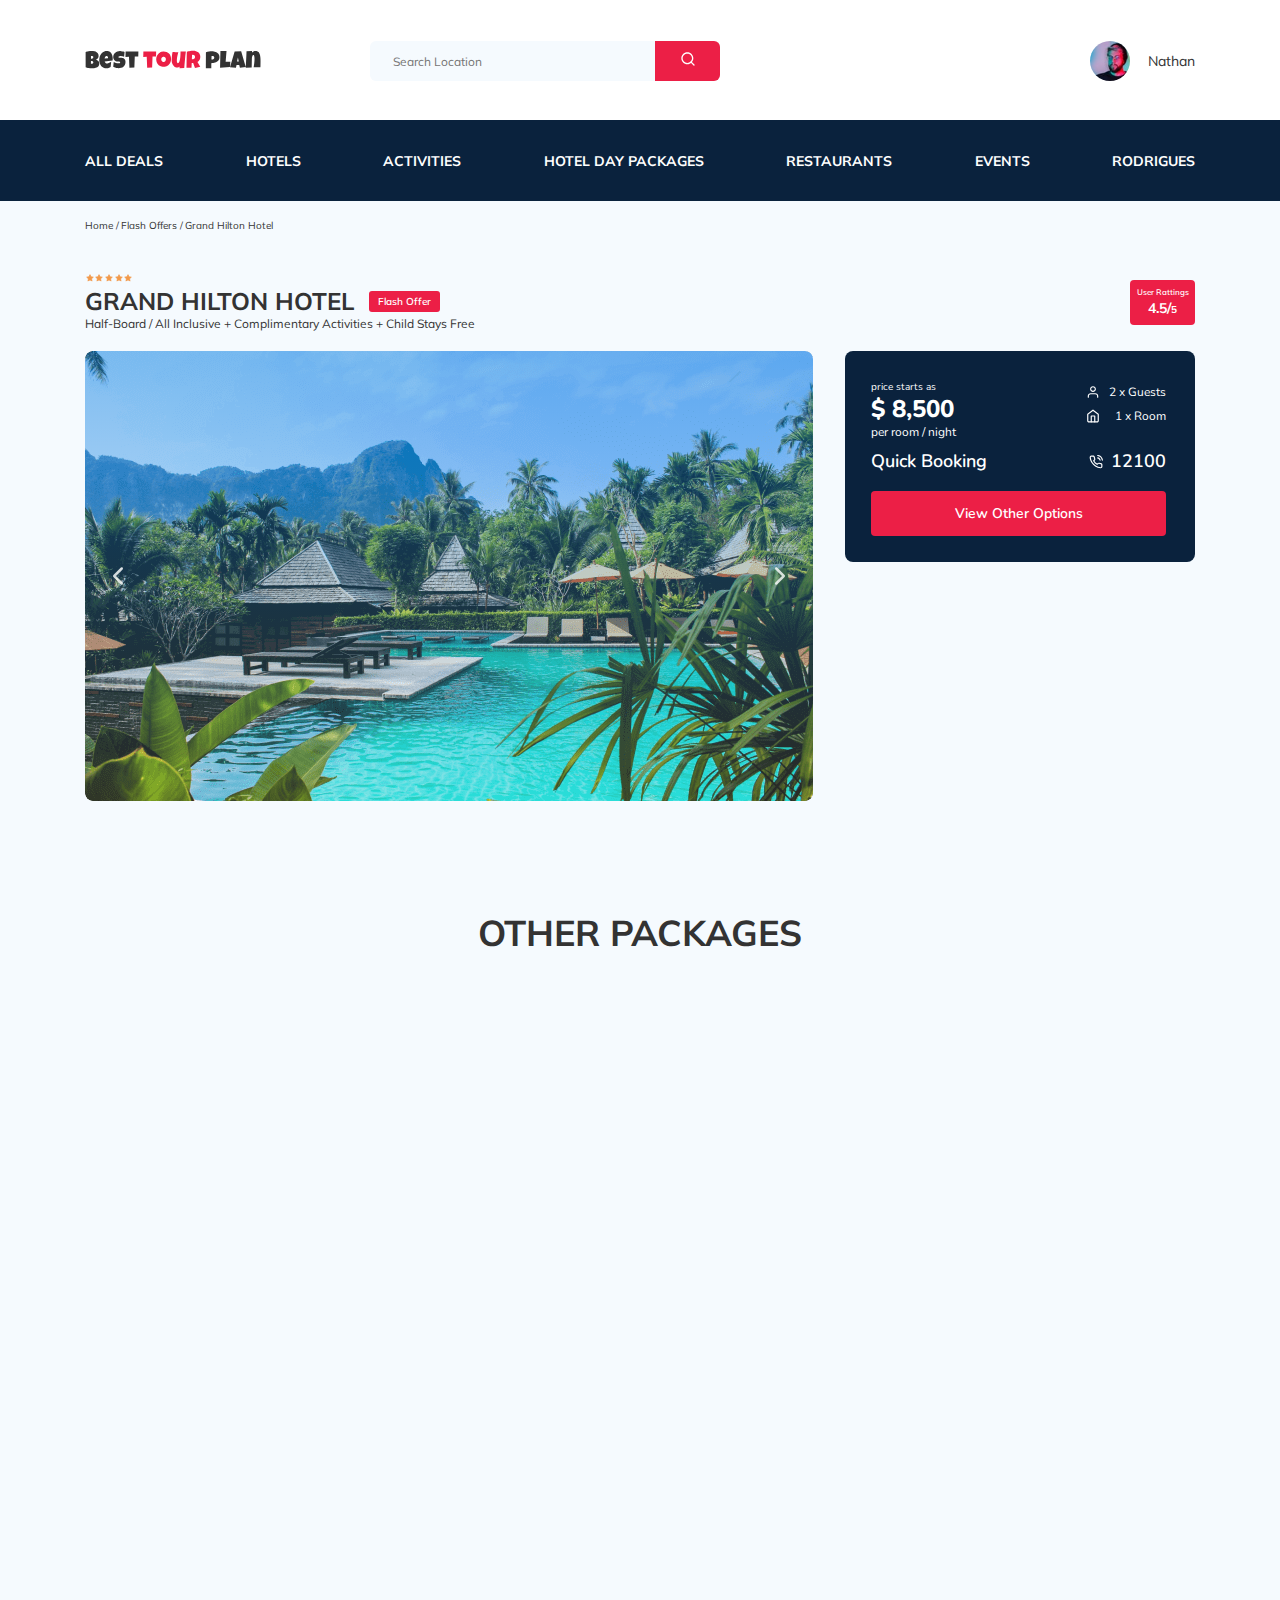
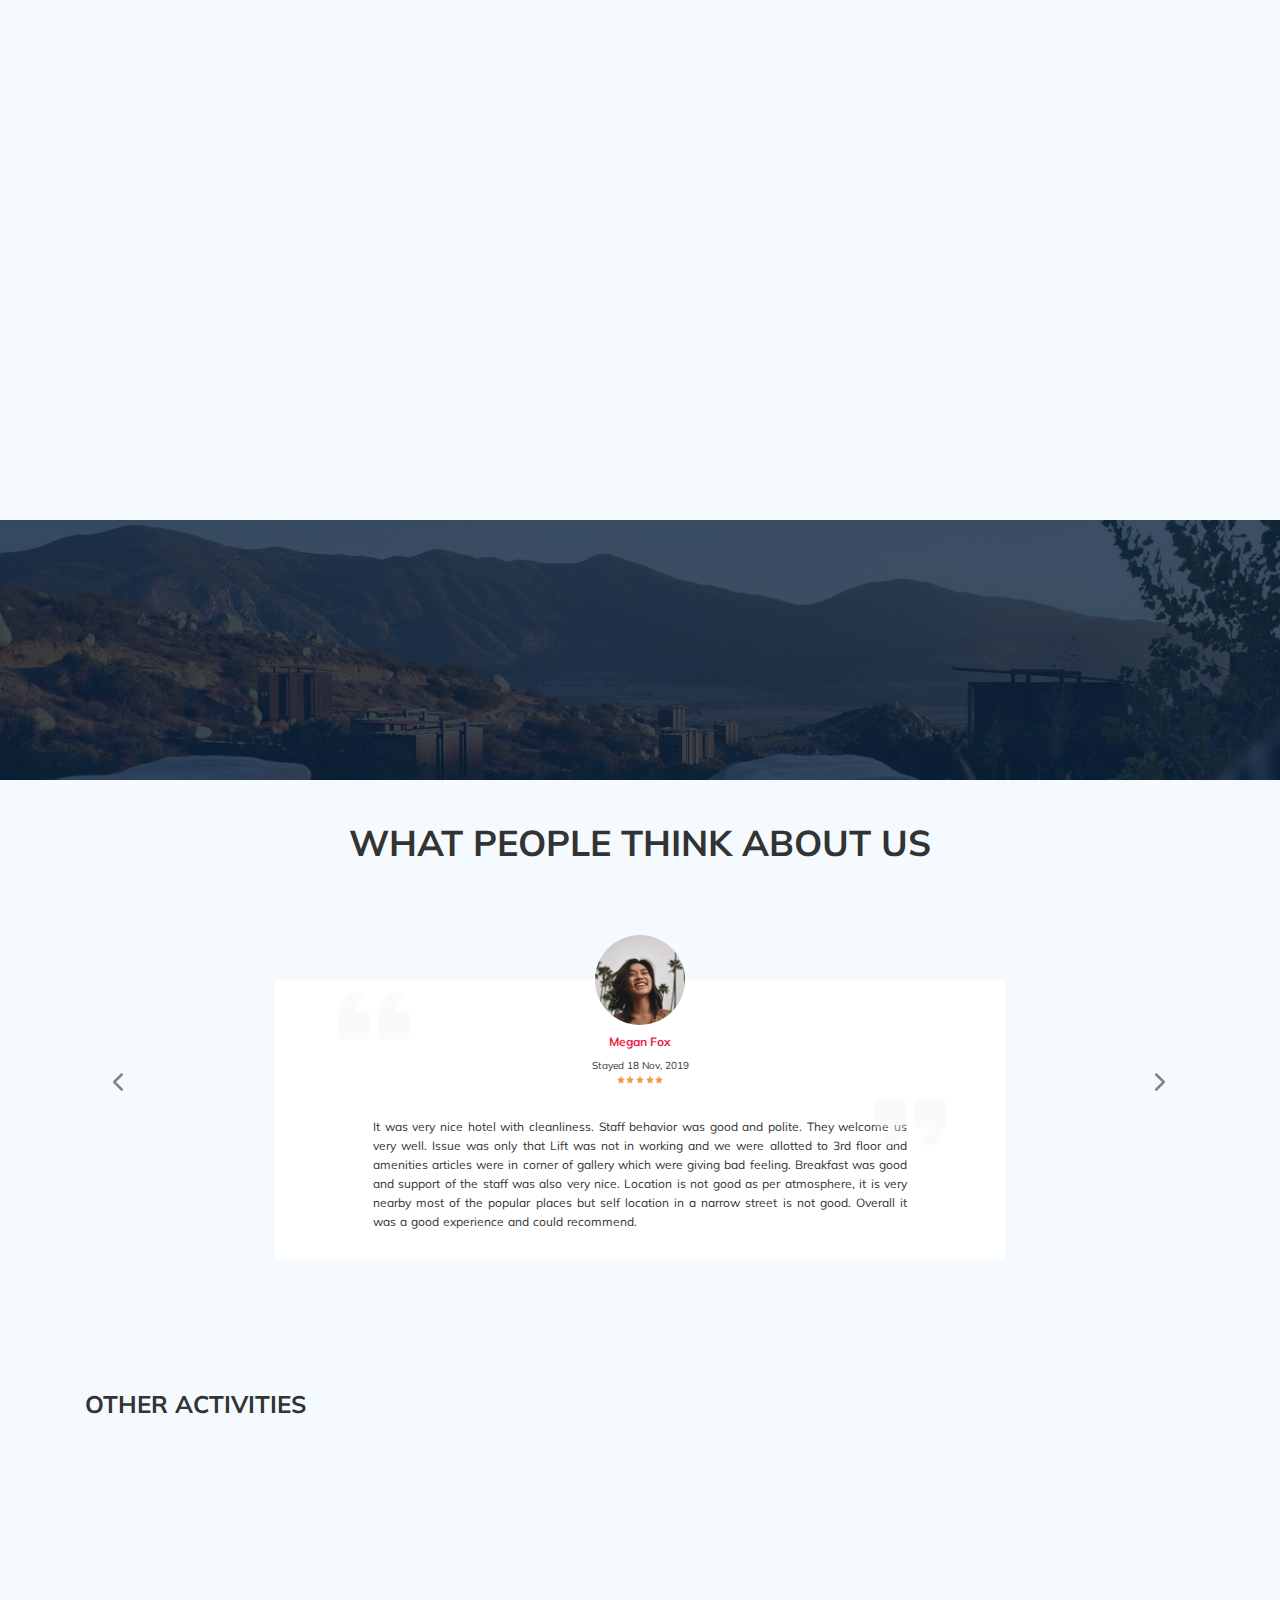
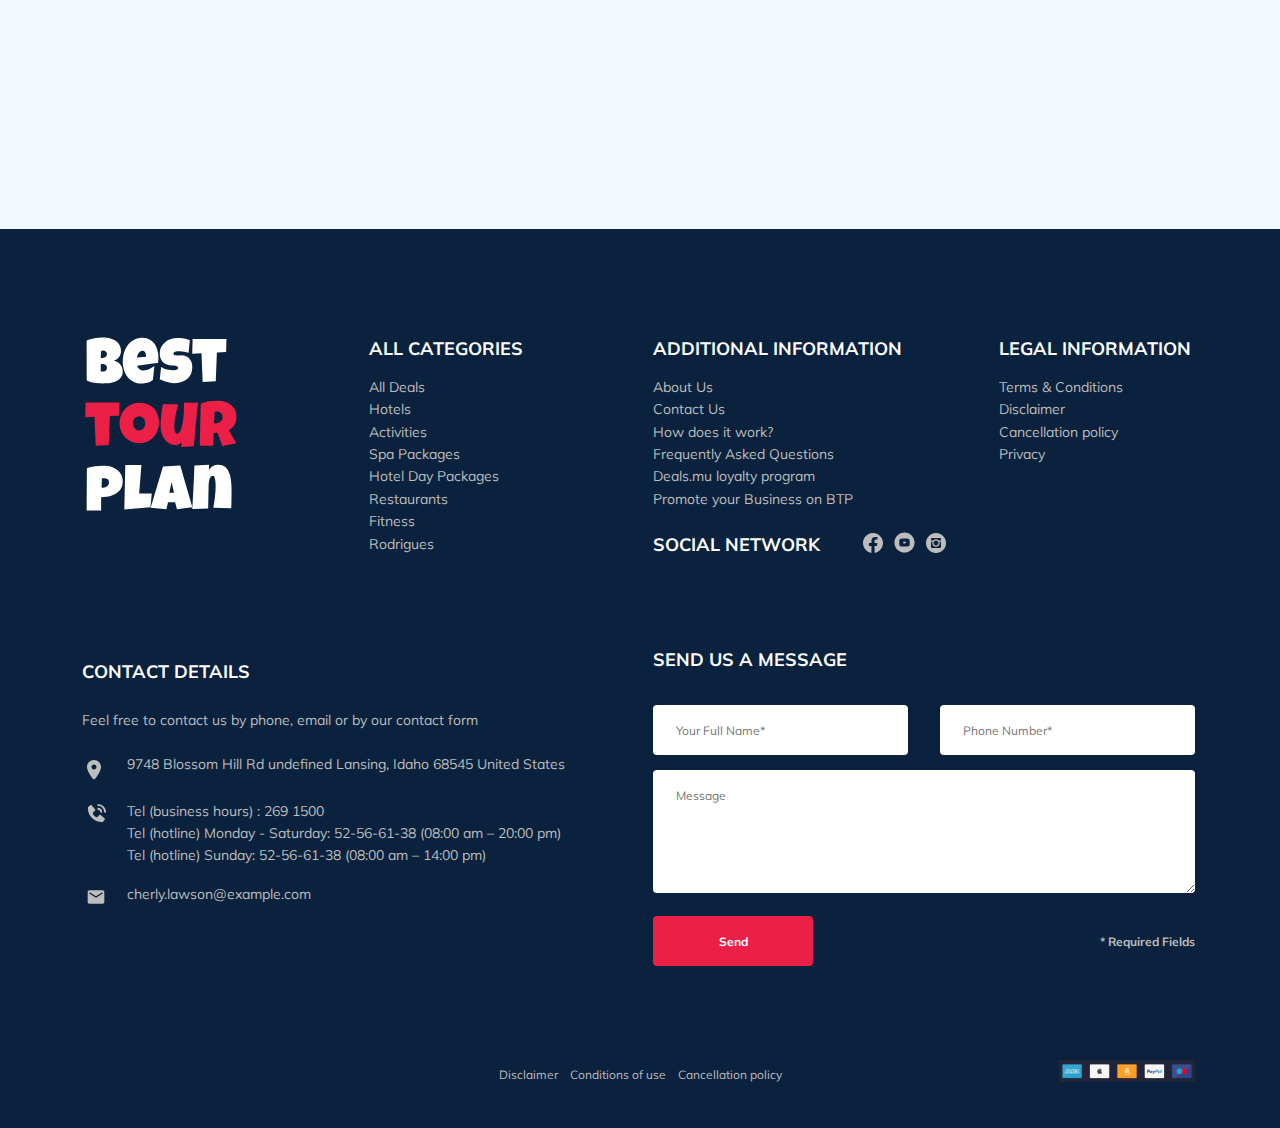
==== commit 3ad6a8b1: "Fix: edited forms" ====
--- a/index.html
+++ b/index.html
@@ -7,7 +7,11 @@
   <title>Best Tour Plan - Hotel Booking</title>
   <link rel="preconnect" href="https://fonts.googleapis.com">
   <link rel="preconnect" href="https://fonts.gstatic.com" crossorigin>
-  <link rel="preload" href="https://fonts.googleapis.com/css2?family=Mulish:wght@400;600;700&family=Nunito:wght@400;600;800&display=swap" rel="stylesheet">
+<link rel="preload"
+  href="https://fonts.googleapis.com/css2?family=Mulish:wght@400;600;700&family=Nunito:wght@400;600;800&display=swap"
+  rel="stylesheet">
+  <link href="https://fonts.googleapis.com/css2?family=Mulish:wght@400;600;700&family=Nunito:wght@400;600;800&display=swap"
+    rel="stylesheet">
   <link rel="stylesheet" href="css/swiper-bundle.min.css">
   <link rel="stylesheet" href="css/aos.css">
   <link rel="stylesheet" href="css/animate.min.css">
@@ -152,7 +156,6 @@
           <button class="arrow hotel-slider__button hotel-slider__button--next"></button>
         </div>
         <!-- /.swiper-container -->
-
        <div class="hotel-right">
           <div class="booking">
             <div class="booking__info">
--- a/css/style.css
+++ b/css/style.css
@@ -1,2 +1,2698 @@
-*{-webkit-box-sizing:border-box;box-sizing:border-box}body{font-family:'Mulish', sans-serif;color:#333;background-color:#F5FAFE}img{max-width:100%}.container{max-width:1110px;margin:auto}.button{cursor:pointer;border:none;background-color:#EC1F46;color:#fff}.arrow{cursor:pointer;border:none}.stars{-ms-flex-preferred-size:100%;flex-basis:100%;line-height:0}.stars-container{width:48px;display:-webkit-box;display:-ms-flexbox;display:flex;-ms-flex-pack:distribute;justify-content:space-around}.offer{font-size:10px;font-weight:600;line-height:13px;padding:4px 9px;background-color:#EC1F46;border-radius:3px;color:#fff}.input{background-color:#ffffff;border-radius:4px;border:none;padding:0 23px;height:50px}.message{background-color:#ffffff;border-radius:4px;border:none;padding:18px 23px}.error{color:#EC1F46;font-size:14px;font-weight:400;line-height:18px;border:none;-webkit-animation:pulse;animation:pulse;-webkit-animation-duration:2s;animation-duration:2s}/*! normalize.css v8.0.1 | MIT License | github.com/necolas/normalize.css */html{line-height:1.15;-webkit-text-size-adjust:100%}body{margin:0}main{display:block}h1{font-size:2em;margin:0.67em 0}hr{-webkit-box-sizing:content-box;box-sizing:content-box;height:0;overflow:visible}pre{font-family:monospace, monospace;font-size:1em}a{background-color:transparent}abbr[title]{border-bottom:none;text-decoration:underline;-webkit-text-decoration:underline dotted;text-decoration:underline dotted}b,strong{font-weight:bolder}code,kbd,samp{font-family:monospace, monospace;font-size:1em}small{font-size:80%}sub,sup{font-size:75%;line-height:0;position:relative;vertical-align:baseline}sub{bottom:-0.25em}sup{top:-0.5em}img{border-style:none}button,input,optgroup,select,textarea{font-family:inherit;font-size:100%;line-height:1.15;margin:0}button,input{overflow:visible}button,select{text-transform:none}button,[type="button"],[type="reset"],[type="submit"]{-webkit-appearance:button}button::-moz-focus-inner,[type="button"]::-moz-focus-inner,[type="reset"]::-moz-focus-inner,[type="submit"]::-moz-focus-inner{border-style:none;padding:0}button:-moz-focusring,[type="button"]:-moz-focusring,[type="reset"]:-moz-focusring,[type="submit"]:-moz-focusring{outline:1px dotted ButtonText}fieldset{padding:0.35em 0.75em 0.625em}legend{-webkit-box-sizing:border-box;box-sizing:border-box;color:inherit;display:table;max-width:100%;padding:0;white-space:normal}progress{vertical-align:baseline}textarea{overflow:auto}[type="checkbox"],[type="radio"]{-webkit-box-sizing:border-box;box-sizing:border-box;padding:0}[type="number"]::-webkit-inner-spin-button,[type="number"]::-webkit-outer-spin-button{height:auto}[type="search"]{-webkit-appearance:textfield;outline-offset:-2px}[type="search"]::-webkit-search-decoration{-webkit-appearance:none}::-webkit-file-upload-button{-webkit-appearance:button;font:inherit}details{display:block}summary{display:list-item}template{display:none}[hidden]{display:none}.navbar{background-color:#ffffff}.navbar-top{display:-webkit-box;display:-ms-flexbox;display:flex;-webkit-box-align:center;-ms-flex-align:center;align-items:center;-webkit-box-pack:justify;-ms-flex-pack:justify;justify-content:space-between;padding-top:41px;padding-bottom:39px}.navbar__menu-button{display:none}.navbar__search{margin-right:auto;margin-left:108px}.navbar-bottom{background-color:#0A223D}.navbar-menu{list-style-type:none;margin:0;padding:31px 0;display:-webkit-box;display:-ms-flexbox;display:flex;-webkit-box-align:center;-ms-flex-align:center;align-items:center;-webkit-box-pack:justify;-ms-flex-pack:justify;justify-content:space-between}.navbar-menu__link{color:#fff;text-decoration:none;text-transform:uppercase;font-size:14px;font-weight:700;line-height:18px}.navbar-menu__item--mobile_visible{display:none}.logo{width:177px;height:auto}.search{display:-webkit-box;display:-ms-flexbox;display:flex;position:relative;overflow:hidden;border-radius:6px;height:40px}.search__input{width:350px;height:100%;padding-left:23px;padding-right:75px;background-color:#F5FAFE;border:none;font-size:12px;line-height:15px;color:#333}.search__button{position:absolute;top:0;right:0;width:65px;height:100%}.user{display:-webkit-box;display:-ms-flexbox;display:flex;-webkit-box-align:center;-ms-flex-align:center;align-items:center;text-decoration:none}.user__avatar{width:40px;height:40px;border-radius:50%;-o-object-fit:cover;object-fit:cover}.user__name{margin-left:18px;font-size:14px;line-height:18px;color:#333}.breadcrumb-list{display:-webkit-box;display:-ms-flexbox;display:flex;-webkit-box-align:center;-ms-flex-align:center;align-items:center;padding:18px 0 19px 0;margin:0;list-style:none}.breadcrumb-list__item{font-size:10px;line-height:13px}.breadcrumb-list__item:not(:last-child)::after{content:'/';margin-right:2px}.breadcrumb-list__link{text-decoration:none;color:inherit}.hotel{padding-top:23px;padding-bottom:70px}.hotel-info{display:-webkit-box;display:-ms-flexbox;display:flex;-webkit-box-align:center;-ms-flex-align:center;align-items:center;-webkit-box-pack:justify;-ms-flex-pack:justify;justify-content:space-between;padding-bottom:20px}.hotel-info__offer{margin-left:15px;margin-top:5px}.hotel-info__name{margin-top:4px;margin-bottom:0}.hotel-info__description{margin:0}.hotel-name{font-size:24px;font-weight:700;line-height:30px;text-transform:uppercase}.hotel-wrapper{display:-webkit-box;display:-ms-flexbox;display:flex;-ms-flex-wrap:wrap;flex-wrap:wrap;-webkit-box-align:center;-ms-flex-align:center;align-items:center}.hotel-description{font-size:12px;line-height:15px}.hotel-grid{display:-webkit-box;display:-ms-flexbox;display:flex;-webkit-box-pack:justify;-ms-flex-pack:justify;justify-content:space-between}.hotel-right{display:-webkit-box;display:-ms-flexbox;display:flex;-webkit-box-orient:vertical;-webkit-box-direction:normal;-ms-flex-direction:column;flex-direction:column;-webkit-box-pack:justify;-ms-flex-pack:justify;justify-content:space-between}.hotel-slider{width:728px;height:450px;margin:0}.hotel-slider__button{position:absolute;-webkit-transform:translateY(-50%);transform:translateY(-50%);z-index:99;border:none;background-color:transparent;background-repeat:no-repeat;background-position:center;width:30px;height:30px;background-size:10px;top:50%}.hotel-slider__button--next{right:18px;background-image:url("../img/arrow-next.svg")}.hotel-slider__button--prev{left:18px;background-image:url("../img/arrow-prev.svg")}.hotel-slider__item{width:100%;height:100%;position:relative;border-radius:8px;overflow:hidden}.hotel-slider__item::after{content:'';position:absolute;top:0;left:0;bottom:0;right:0;width:100%;height:100%;z-index:10;background:-webkit-gradient(linear, left top, left bottom, from(rgba(0,122,223,0.48)), to(rgba(255,255,255,0.128)));background:linear-gradient(180deg, rgba(0,122,223,0.48) 0%, rgba(255,255,255,0.128) 100%);border-radius:8px}.hotel-slider__img{width:inherit;height:inherit;-o-object-fit:cover;object-fit:cover}.rating{max-width:65px;min-height:45px;text-align:center;color:#fff;background-color:#EC1F46;border-radius:4px}.rating__text{font-size:8px;font-weight:600;line-height:10px}.rating__counter{font-size:14px;font-weight:700;line-height:18px}.rating__common{font-size:10px;font-weight:700;line-height:13px}.booking{background-color:#0A223D;color:#fff;border-radius:8px;width:350px;min-height:210px;padding:29px 29px 26px 26px;font-family:'Nunito', sans-serif}.booking__info{display:-webkit-box;display:-ms-flexbox;display:flex;-webkit-box-pack:justify;-ms-flex-pack:justify;justify-content:space-between;margin-bottom:9px}.booking__price{display:-webkit-box;display:-ms-flexbox;display:flex;-webkit-box-orient:vertical;-webkit-box-direction:normal;-ms-flex-direction:column;flex-direction:column}.booking__start{font-weight:400;font-size:10px;line-height:14px}.booking__pricetag{font-weight:800;font-size:24px;line-height:30px}.booking__per-room{font-weight:400;font-size:12px;line-height:16px}.booking__room{margin-top:4px}.booking__text{display:-webkit-box;display:-ms-flexbox;display:flex;-webkit-box-align:center;-ms-flex-align:center;align-items:center;-webkit-box-pack:justify;-ms-flex-pack:justify;justify-content:space-between;margin-bottom:8px;font-weight:400;font-size:12px;line-height:16px}.booking__description{margin-left:9px}.booking__call-center{display:-webkit-box;display:-ms-flexbox;display:flex;-webkit-box-align:center;-ms-flex-align:center;align-items:center;-webkit-box-pack:justify;-ms-flex-pack:justify;justify-content:space-between;margin-bottom:17px}.booking__heading{font-weight:600;font-size:18px;line-height:25px}.booking__number{display:-webkit-box;display:-ms-flexbox;display:flex;-webkit-box-align:center;-ms-flex-align:center;align-items:center;-webkit-box-pack:justify;-ms-flex-pack:justify;justify-content:space-between;text-decoration:none;font-weight:600;font-size:18px;line-height:25px;color:inherit}.booking__num{margin-left:8px}.booking__button{width:100%;min-height:45px;font-weight:600;font-size:14px;line-height:19px;border-radius:4px}.map{width:347px;height:213px;border-radius:10px;overflow:hidden}.map__item{width:100%;height:213px;border:0}.packages{padding:39px 0 70px}.packages__title{margin-top:0;margin-bottom:65px;font-weight:bold;font-size:36px;line-height:45px;text-align:center;text-transform:uppercase}.packages-wrapper{display:-ms-grid;display:grid;-ms-grid-columns:1fr 1fr 1fr;grid-template-columns:1fr 1fr 1fr;grid-gap:30px}.package--active{grid-column:span 2}.package-card{min-height:500px;display:-ms-grid;display:grid;grid:250px auto / 1fr;border-radius:8px;overflow:hidden}.package-card--active{grid:500px / 1fr 1fr}.package-image{position:relative}.package-image__img{width:100%;height:100%;-o-object-fit:cover;object-fit:cover}.package-image__offer{position:absolute;top:26px;left:0;padding:4px 9px;font-size:8px}.package-image__offer--active{font-size:12px;line-height:15px;padding:8px 20px 7px 11px}.package-info{padding:30px 22px 25px 32px;background-color:#0A223D;color:#fff}.package-info--active{padding-top:46px;padding-left:44px;padding-bottom:29px}.package-info__rating{display:none}.package-info__rating--active{display:block;padding-bottom:5px}.package-info__title{margin-top:0;margin-bottom:22px;font-weight:700;font-size:18px;line-height:23px}.package-info__description{display:none;margin:0;font-weight:400;font-size:14px;line-height:22.48px;text-align:justify;height:199px;overflow:scroll;border:none}.package-info__description::-webkit-scrollbar{width:0}.package-info__description--active{display:block;margin-bottom:6px;padding-top:4px}.package-info__booking{margin-bottom:22px}.package-info__booking--active{margin-bottom:34px}.package-info__text{display:-webkit-box;display:-ms-flexbox;display:flex;-webkit-box-align:center;-ms-flex-align:center;align-items:center;font-weight:400;font-size:12px;line-height:16px}.package-info__text:not(:last-child){margin-bottom:11px}.package-info__icon{margin-right:14px}.package-info__icon--active{margin-left:2px}.package-info__footer{display:-webkit-box;display:-ms-flexbox;display:flex;-webkit-box-pack:justify;-ms-flex-pack:justify;justify-content:space-between}.package-info__priceblock{display:-webkit-box;display:-ms-flexbox;display:flex;-webkit-box-orient:vertical;-webkit-box-direction:normal;-ms-flex-direction:column;flex-direction:column}.package-info__pricetag{font-weight:400;font-size:14px;line-height:18px;-webkit-text-decoration-line:line-through;text-decoration-line:line-through;margin-bottom:5px}.package-info__saletag{font-weight:700;font-size:24px;line-height:30px;margin-bottom:5px}.package-info__button{-ms-flex-item-align:end;-ms-grid-row-align:end;align-self:end;padding:11px 27px 10px 26px;border-radius:4px;font-weight:600;font-size:14px;line-height:19px}.newsletter{position:relative;padding:78px 0 67px 0}.newsletter__parallax{position:absolute;top:0;left:0;bottom:0;right:0;width:100%;height:100%;background-image:url(../img/newsletter-bg.jpg);background-position-y:50%;background-repeat:no-repeat;background-size:cover;z-index:-1}.newsletter::before{content:'';position:absolute;top:0;left:0;bottom:0;right:0;width:100%;height:100%;background-color:rgba(10,34,61,0.8)}.newsletter-wrapper{position:relative;display:-webkit-box;display:-ms-flexbox;display:flex;-webkit-box-align:center;-ms-flex-align:center;align-items:center;-webkit-box-pack:justify;-ms-flex-pack:justify;justify-content:space-between;max-width:731px;margin:auto}.newsletter-title{display:-webkit-box;display:-ms-flexbox;display:flex;-webkit-box-orient:vertical;-webkit-box-direction:normal;-ms-flex-direction:column;flex-direction:column;color:#fff;font-size:24px;font-weight:300;line-height:30px}.newsletter-title__strong{font-size:36px;font-weight:600;line-height:45px;text-transform:uppercase}.subscribe{display:-webkit-box;display:-ms-flexbox;display:flex;-webkit-box-pack:end;-ms-flex-pack:end;justify-content:flex-end;-ms-flex-wrap:wrap;flex-wrap:wrap;min-width:351px;max-width:451px}.subscribe__field-container{display:-webkit-box;display:-ms-flexbox;display:flex;height:55px;border-radius:4px;overflow:hidden}.subscribe__input{width:285px;height:55px;border:none;padding-left:33px;padding-right:75px;font-size:14px;font-weight:300;line-height:18px;z-index:99}.subscribe__button{height:100%;min-width:66px;font-size:12px;font-weight:700;line-height:15px}.subscribe__label-container{width:346px;padding-right:66px;text-align:right}.reviews{padding:40px 0 70px 0}.reviews__title{font-weight:700;font-size:36px;line-height:45px;text-align:center;text-transform:uppercase;margin-top:0;margin-bottom:0}.reviews-slider{position:relative}.reviews-slider__item{position:relative;display:-webkit-box;display:-ms-flexbox;display:flex;-webkit-box-orient:vertical;-webkit-box-direction:normal;-ms-flex-direction:column;flex-direction:column;-webkit-box-align:center;-ms-flex-align:center;align-items:center;max-width:730px;margin:115px auto 0;padding:0 98px 16px 98px;background-color:#ffffff}.reviews-slider__item::before{content:'';position:absolute;width:70px;height:47px;top:12px;left:64px;background-image:url(../img/quote-left.svg);background-repeat:no-repeat}.reviews-slider__item::after{content:'';position:absolute;width:70px;height:47px;top:118px;right:60px;background-image:url(../img/quote-right.svg);background-repeat:no-repeat}.reviews-slider__button{position:absolute;-webkit-transform:translateY(-50%);transform:translateY(-50%);z-index:99;border:none;background-color:transparent;background-repeat:no-repeat;background-position:center;width:30px;height:30px;background-size:10px;top:55%}.reviews-slider__button--prev{background-image:url(../img/arrow-prev-secondary.svg);left:18px}.reviews-slider__button--next{background-image:url(../img/arrow-next-secondary.svg);right:20px}.reviews-slider__profile{display:-webkit-box;display:-ms-flexbox;display:flex;-webkit-box-orient:vertical;-webkit-box-direction:normal;-ms-flex-direction:column;flex-direction:column;-webkit-box-align:center;-ms-flex-align:center;align-items:center;margin-top:-45px;margin-bottom:21px}.reviews-slider__avatar{width:90px;height:90px;border-radius:50%;-o-object-fit:cover;object-fit:cover;margin-bottom:9px}.reviews-slider__username{font-weight:700;font-size:12px;line-height:15px;color:#EC1F46;margin-top:0;margin-bottom:10px}.reviews-slider__date{font-weight:400;font-size:10px;line-height:13px;margin-bottom:4px}.reviews-slider__text{font-weight:400;font-size:12px;line-height:19px;text-align:justify;word-spacing:1px}.activities{padding:60px 0 98px 0}.activities__title{margin-top:0;margin-bottom:57px;font-weight:700;font-size:24px;line-height:30px;text-transform:uppercase}.activities-wrapper{display:-webkit-box;display:-ms-flexbox;display:flex;-webkit-box-pack:justify;-ms-flex-pack:justify;justify-content:space-between}.card{position:relative;display:-webkit-box;display:-ms-flexbox;display:flex;-webkit-box-orient:vertical;-webkit-box-direction:normal;-ms-flex-direction:column;flex-direction:column;-webkit-box-align:start;-ms-flex-align:start;align-items:flex-start;width:255px;height:255px;padding:24px 26px;border-radius:6px;overflow:hidden}.card::before{content:'';position:absolute;top:0;left:0;bottom:0;right:0;width:100%;height:100%;background:linear-gradient(179.83deg, rgba(196,196,196,0) 35.34%, #0A223D 99.85%);z-index:-1}.card__image{position:absolute;top:0;left:0;bottom:0;right:0;width:100%;height:100%;-o-object-fit:cover;object-fit:cover;z-index:-2}.card__title{margin-top:auto;margin-bottom:18px;color:#fff;font-weight:700;font-size:16px;line-height:20px}.card__button{font-family:'Nunito', sans-serif;font-weight:600;font-size:12px;line-height:16px;padding:7px 22px 7px 21px;border-radius:4px}.footer{background-color:#0A223D;color:#fff;padding-top:108px;padding-bottom:46px}.footer-wrapper{display:-ms-grid;display:grid;-ms-grid-columns:(minmax(min-content, 1fr))[4];grid-template-columns:repeat(4, minmax(-webkit-min-content, 1fr));grid-template-columns:repeat(4, minmax(min-content, 1fr));grid-column-gap:26px;grid-row-gap:22px;grid-auto-rows:minmax(36px, -webkit-min-content);grid-auto-rows:minmax(36px, min-content);-webkit-box-align:start;-ms-flex-align:start;align-items:start}.footer__logo{width:152px;-ms-flex-item-align:stretch;-ms-grid-row-align:stretch;align-self:stretch;-ms-grid-row:1;-ms-grid-row-span:2;grid-row:1 / 3}.footer__categories{-ms-grid-row:1;-ms-grid-row-span:3;grid-row:1 / 4}.footer__legal{margin-left:62px}.footer__social-links{display:-webkit-box;display:-ms-flexbox;display:flex;-webkit-box-align:center;-ms-flex-align:center;align-items:center;-webkit-box-pack:justify;-ms-flex-pack:justify;justify-content:space-between;min-width:83px}.footer__social-network{display:-webkit-box;display:-ms-flexbox;display:flex;-webkit-box-align:center;-ms-flex-align:center;align-items:center;-ms-grid-row:2;-ms-grid-row-span:2;grid-row:2 / 4;grid-column:span 2;padding-top:0}.footer__contact-details{-ms-grid-column:span 2;grid-column-start:span 2;-ms-grid-row:4;-ms-grid-row-span:2;grid-row:4 / 6;margin-top:12px;margin-left:-3px}.footer__contact-form{-ms-grid-column:span 2;grid-column-start:span 2}.footer__form{display:-webkit-box;display:-ms-flexbox;display:flex;-webkit-box-align:center;-ms-flex-align:center;align-items:center;-webkit-box-pack:justify;-ms-flex-pack:justify;justify-content:space-between;-ms-flex-wrap:wrap;flex-wrap:wrap}.footer__policy-list{-ms-grid-column:2;-ms-grid-column-span:2;grid-column:2 / 4;-ms-grid-column-align:center;justify-self:center;-ms-flex-item-align:end;-ms-grid-row-align:end;align-self:end}.footer__payment-list{-ms-grid-column-align:end;justify-self:end;-ms-flex-item-align:end;-ms-grid-row-align:end;align-self:end;margin-bottom:-3px}.footer__title{margin:0 0 16px 0;font-weight:700;font-size:18px;line-height:23px;text-transform:uppercase}.footer__title--inline{margin:0 43px 0 0}.footer__title--mb-3{margin-bottom:30px}.footer__ul{padding:0;margin:0;list-style:none}.footer__ul--policy{display:-webkit-box;display:-ms-flexbox;display:flex;-webkit-box-pack:justify;-ms-flex-pack:justify;justify-content:space-between;width:283px}.footer__item{display:-webkit-box;display:-ms-flexbox;display:flex;-webkit-box-align:start;-ms-flex-align:start;align-items:flex-start;font-weight:400;font-size:14px;line-height:160%;color:#BDBDBD}.footer__item--mb-2{margin-bottom:16px}.footer__item--policy{font-size:12px;line-height:15px}.footer__detail-text{margin:-3px 0 0}.footer__icon{margin-top:7px}.footer__icon--upper{margin-top:0}.footer__icon-wrapper{margin-left:5px;min-width:40px}.footer__link{text-decoration:none;color:inherit}.footer__text{color:#BDBDBD;margin-top:-4px;margin-bottom:22px;font-weight:400;font-size:14px;line-height:22px}.footer__form{padding-top:4px}.footer__input{width:100%;font-weight:400;font-size:12px;line-height:15px}.footer__input-group{margin-bottom:15px;-ms-flex-preferred-size:47%;flex-basis:47%}.footer__message{height:123px;-ms-flex-preferred-size:100%;flex-basis:100%;margin-bottom:23px;font-weight:400;font-size:12px;line-height:15px}.footer__button{min-width:160px;min-height:50px;font-weight:700;font-size:12px;line-height:15px;border-radius:4px}.footer__info{font-weight:700;font-size:12px;line-height:15px;color:#BDBDBD}.thanks{padding:20px 20px 52px}.thanks__title{font-size:24px;font-weight:700;line-height:30px;text-transform:uppercase}.thanks__description{display:block;font-size:14px;line-height:16px;margin-bottom:28px}.thanks__button{padding:11px 25px 13px;min-height:45px;font-weight:600;font-size:14px;line-height:19px;border-radius:4px;text-decoration:none}.modal__overlay{position:fixed;left:0;top:0;right:0;bottom:0;background-color:rgba(0,143,223,0.39);z-index:100;visibility:hidden;opacity:0;-webkit-transition:opacity 0.2s;transition:opacity 0.2s}.modal__overlay--visible{visibility:visible;opacity:1}.modal__dialog{position:fixed;width:478px;min-height:auto;max-height:90%;padding:33px 88px 0 88px;border-bottom:33px solid #0A223D;top:50%;left:50%;-webkit-transform:translate(-50%, -50%);transform:translate(-50%, -50%);background-color:#0A223D;color:#fff;border-radius:8px;z-index:101;visibility:hidden;opacity:0;-webkit-transition:opacity 0.2s;transition:opacity 0.2s;overflow-y:auto}.modal__dialog::-webkit-scrollbar{width:0}.modal__dialog--visible{visibility:visible;opacity:1}.modal__title{margin-top:0;text-align:center;font-weight:700;font-size:18px;line-height:23px;text-transform:uppercase}.modal__form{display:-webkit-box;display:-ms-flexbox;display:flex;-webkit-box-align:center;-ms-flex-align:center;align-items:center;-webkit-box-pack:justify;-ms-flex-pack:justify;justify-content:space-between;-ms-flex-wrap:wrap;flex-wrap:wrap}.modal__close{position:absolute;top:17px;right:18px;text-decoration:none}.modal__input{width:100%;margin-top:15px;font-weight:400;font-size:12px;line-height:15px}.modal__message{font-weight:400;font-size:12px;line-height:15px;width:100%;min-height:123px;margin-top:15px}.modal__button{min-width:160px;min-height:50px;margin-top:15px;font-weight:700;font-size:12px;line-height:15px;border-radius:4px}.modal__info{font-weight:700;font-size:12px;line-height:15px;color:#BDBDBD}@media (max-width: 1200px){.container{max-width:960px}.hotel-slider{width:590px}.activities__card{width:230px;height:230px}.footer__input-group{-ms-flex-preferred-size:100%;flex-basis:100%}.footer__logo{-ms-grid-row:1;-ms-grid-row-span:1;grid-row:1 / 2}}@media (max-width: 992px){.container{max-width:760px}.logo{width:132px}.navbar-top{padding-top:30px;padding-bottom:30px}.navbar-menu{padding-top:20px;padding-bottom:20px}.navbar-menu__link{font-size:12px;line-height:15px}.search__input{width:340px}.hotel-grid{-webkit-box-orient:vertical;-webkit-box-direction:normal;-ms-flex-direction:column;flex-direction:column}.hotel__slider{margin-bottom:30px}.hotel-right{-webkit-box-orient:horizontal;-webkit-box-direction:normal;-ms-flex-direction:row;flex-direction:row}.hotel-slider{width:100%}.newsletter-wrapper{max-width:700px}.reviews{padding-bottom:59px}.reviews__title{font-size:30px;line-height:38px;margin-bottom:50px}.reviews-slider__item{max-width:579px;margin-top:45px;padding:0 60px 18px 64px}.reviews-slider__item::before,.reviews-slider__item::after{display:none}.reviews-slider__button{top:50%}.reviews-slider__button--prev{left:0}.reviews-slider__button--next{right:0}.reviews-slider__profile{margin-bottom:20px}.activities-wrapper{width:calc(100%+20px);-ms-flex-wrap:wrap;flex-wrap:wrap;margin:-10px}.activities__card{margin:10px;-webkit-box-flex:1;-ms-flex-positive:1;flex-grow:1;width:calc(50%-20px);width:46%;height:255px}.packages__title{font-size:30px}.packages-wrapper{-ms-grid-columns:1fr 1fr;grid-template-columns:1fr 1fr}.footer-wrapper{-ms-grid-columns:(1fr)[6];grid-template-columns:repeat(6, 1fr);grid-row-gap:40px}.footer__input-group{-ms-flex-preferred-size:49%;flex-basis:49%}.footer__logo{grid-column:span 2}.footer__social-network{-ms-grid-row:1;-ms-grid-row-span:1;grid-row:1 / 2;grid-column:span 4;-ms-flex-item-align:center;-ms-grid-row-align:center;align-self:center}.footer__categories{-ms-grid-row:2;-ms-grid-row-span:1;grid-row:2 / 3;grid-column:span 2}.footer__legal{grid-column:span 2}.footer__additional{grid-column:span 2}.footer__contact-details{grid-column:span 5;-ms-grid-row:3;grid-row:3}.footer__contact-form{grid-column:span 5;-ms-grid-row:4;grid-row:4}.footer__payment-list{-ms-grid-column:5;grid-column:5}.modal__dialog{padding-left:66px;padding-right:66px}.modal__form{left:66px;right:66px}}@media (max-width: 820px){.container{max-width:700px;width:92%}.search__input{margin-left:0}.navbar-top{padding-top:31px}.navbar-menu{padding:20px 15px 22px 14px}.navbar__search{margin-left:48px}.hotel{padding-bottom:60px}.hotel-slider{max-width:700px}.hotel-slider__button{width:29px}.booking{width:340px;padding:29px 22px 26px 23px}.booking__pricetag{font-weight:800;font-size:24px;line-height:29px}.map{width:340px;height:210px}.newsletter{padding:72px 0 73px}.newsletter-wrapper{width:92%;-webkit-box-align:center;-ms-flex-align:center;align-items:center}.activities{padding-bottom:70px}.card{padding-right:112px}.footer{padding-top:73px}.footer-wrapper{-ms-grid-columns:1fr 1.5fr 1.25fr;grid-template-columns:1fr 1.5fr 1.25fr;grid-row-gap:48px;grid-column-gap:28px;grid-auto-columns:minmax(10px, -webkit-min-content);grid-auto-columns:minmax(10px, min-content)}.footer__logo{width:96px;-ms-grid-column:1;grid-column:1}.footer__social-network{grid-column:span 2;margin-top:8px;margin-left:-13px}.footer__social-links{margin-top:4px}.footer__categories{-ms-grid-column:1;grid-column:1;-ms-grid-row:2;grid-row:2}.footer__additional{-ms-grid-column:2;grid-column:2;-ms-grid-row:2;grid-row:2}.footer__legal{-ms-grid-column:3;grid-column:3;-ms-grid-row:2;grid-row:2;margin-left:14px}.footer__contact-details{grid-column:span 3;margin-left:0}.footer__contact-form{grid-column:span 3;width:77%;margin-top:-8px}.footer__input-group{-ms-flex-preferred-size:47%;flex-basis:47%}.footer__policy-list{grid-column:span 2;margin-top:5px;-ms-flex-item-align:center;-ms-grid-row-align:center;align-self:center;-ms-grid-column-align:start;justify-self:start}.footer__payment-list{-ms-grid-column:3;grid-column:3;margin-top:5px;-ms-flex-item-align:center;-ms-grid-row-align:center;align-self:center}.modal__dialog{width:60%}}@media (max-width: 750px){.navbar__search{margin-left:auto}.navbar-menu{padding:23px 0}.search__input{width:300px}.user__name{margin-left:8px}.booking{width:49%}.map{width:49%}.newsletter-wrapper{-webkit-box-orient:vertical;-webkit-box-direction:normal;-ms-flex-direction:column;flex-direction:column;width:92%;-webkit-box-align:start;-ms-flex-align:start;align-items:flex-start}.subscribe{-webkit-box-pack:start;-ms-flex-pack:start;justify-content:flex-start}.subscribe__label-container{padding-right:0}.reviews{padding-bottom:26px}.reviews-slider__item{padding:0 30px 30px}.reviews-slider__button{top:30px}.reviews-slider__button--prev{left:50%;margin-left:-94px;-webkit-transform:translate(-50%, 0);transform:translate(-50%, 0)}.reviews-slider__button--next{right:50%;margin-right:-86px;-webkit-transform:translate(50%, 0);transform:translate(50%, 0)}.card{padding-right:98px}.footer-wrapper{-ms-grid-columns:1fr 1fr 1fr;grid-template-columns:1fr 1fr 1fr}.footer__input-group{-ms-flex-preferred-size:100%;flex-basis:100%}}@media (max-width: 660px){body{padding-top:70px}.logo{width:95px}.navbar--mobile_fixed{position:fixed;left:0;top:0;right:0;z-index:99}.navbar-top{padding-top:22px;padding-bottom:30px}.navbar__search--mobile_hidden,.navbar__user--mobile_hidden{display:none}.navbar__user{-webkit-box-orient:vertical;-webkit-box-direction:normal;-ms-flex-direction:column;flex-direction:column;-webkit-box-pack:center;-ms-flex-pack:center;justify-content:center}.navbar-bottom{display:none;position:fixed;left:0;right:0;bottom:0;top:70px;padding-top:10px}.navbar-bottom--visible{display:block}.navbar-menu{-webkit-box-orient:vertical;-webkit-box-direction:normal;-ms-flex-direction:column;flex-direction:column}.navbar-menu__item{line-height:35px}.navbar-menu__item--mobile_visible{display:block;margin-bottom:20px;padding-bottom:6px}.user__name--light{color:#fff;margin-left:0;margin-top:10px}.search__input--mobile{width:243px}.menu-button{-ms-flex-item-align:end;align-self:flex-end;display:-webkit-box;display:-ms-flexbox;display:flex;width:16px;height:11px;padding:0;-webkit-box-align:center;-ms-flex-align:center;align-items:center;-webkit-box-pack:justify;-ms-flex-pack:justify;justify-content:space-between;-webkit-box-orient:vertical;-webkit-box-direction:normal;-ms-flex-direction:column;flex-direction:column;border:none;background-color:#fff}.menu-button__line{width:16px;height:1px;background-color:#333}.hotel-slider{height:350px}.activities{padding-bottom:60px}.card{padding-right:36px}.package-info__description{font-size:12px;height:159px}.package-info__footer{-webkit-box-orient:vertical;-webkit-box-direction:normal;-ms-flex-direction:column;flex-direction:column}.package-info__priceblock{-webkit-box-orient:horizontal;-webkit-box-direction:normal;-ms-flex-direction:row;flex-direction:row;-webkit-box-pack:end;-ms-flex-pack:end;justify-content:end;-webkit-box-align:center;-ms-flex-align:center;align-items:center;margin-bottom:12px}.package-info__pricetag{margin-right:15px}.package-info__button{width:100%}.footer-wrapper{-ms-grid-columns:1fr 1fr;grid-template-columns:1fr 1fr}.footer__social-network{margin-left:0;-ms-grid-column:2;grid-column:2;-ms-flex-wrap:wrap;flex-wrap:wrap}.footer__legal{-ms-grid-column:2;grid-column:2;margin-left:0}.footer__contact-details{-ms-grid-row:4;grid-row:4;grid-column:span 2}.footer__contact-form{width:99%;-ms-grid-row:5;grid-row:5;grid-column:span 2}.footer__additional{-ms-grid-row:3;grid-row:3;-ms-grid-column:1;grid-column:1}.footer__policy-list{-ms-grid-row:6;grid-row:6;-ms-grid-column:1;grid-column:1;-ms-flex-item-align:start;-ms-grid-row-align:start;align-self:start;padding-bottom:34px}.footer__payment-list{-ms-grid-row:6;grid-row:6;-ms-grid-column:1;grid-column:1;-ms-grid-column-align:start;justify-self:start;-ms-flex-item-align:end;-ms-grid-row-align:end;align-self:end}.footer__title--inline{margin:0;-ms-flex-preferred-size:100%;flex-basis:100%}.modal__dialog{width:70%}}@media (max-width: 576px){.stars{-ms-flex-preferred-size:25%;flex-basis:25%}.hotel-name{-ms-flex-preferred-size:100%;flex-basis:100%}.hotel-wrapper{-webkit-box-pack:justify;-ms-flex-pack:justify;justify-content:space-between}.hotel-info__text{width:100%}.hotel-info__rating{display:none}.hotel-info__offer{-webkit-box-ordinal-group:0;-ms-flex-order:-1;order:-1;margin-left:0}.hotel-right{-webkit-box-orient:vertical;-webkit-box-direction:normal;-ms-flex-direction:column;flex-direction:column;min-height:450px}.booking{width:100%}.map{width:100%}.subscribe{min-width:280px;max-width:300px}.subscribe__input{width:214px;padding-right:55px}.card{padding-right:36px}.packages-wrapper{-ms-grid-columns:1fr;grid-template-columns:1fr}.package--active{-ms-grid-column:1;grid-column:1}.package-card{grid:200px auto / 1fr}.package-card--active{grid:250px auto / 1fr}.package-info{padding:29px 21px 26px 22px}.package-info--active{padding:29px 21px 26px 22px}.footer{padding-top:69px;padding-bottom:21px}.footer-wrapper{-ms-grid-columns:1fr;grid-template-columns:1fr;grid-row-gap:30px}.footer__logo{-ms-grid-row:1;grid-row:1;-ms-grid-column:1;grid-column:1}.footer__social-network{margin-left:0;-ms-grid-row:2;grid-row:2;-ms-grid-column:1;grid-column:1}.footer__additional{-ms-grid-row:4;grid-row:4;-ms-grid-column:1;grid-column:1}.footer__categories{-ms-grid-row:5;grid-row:5;-ms-grid-column:1;grid-column:1}.footer__legal{margin-left:0;-ms-grid-row:3;grid-row:3;-ms-grid-column:1;grid-column:1}.footer__contact-details{-ms-grid-row:6;grid-row:6;-ms-grid-column:1;grid-column:1}.footer__contact-form{-ms-grid-row:7;grid-row:7;-ms-grid-column:1;grid-column:1}.footer__policy-list{-ms-grid-row:8;grid-row:8}.footer__payment-list{-ms-grid-row:8;grid-row:8}.modal__dialog{width:80%}}@media (max-width: 480px){.container{width:87%}.breadcrumb-list{padding:19px 0 18px 0}.hotel{padding-top:1px;padding-bottom:40px}.hotel-info__name{margin-top:9px}.hotel__slider{margin-bottom:20px}.hotel-right{min-height:403px}.hotel-slider{width:100%;height:198px;padding-top:18px}.hotel-slider__button{width:11px;height:11px}.hotel-slider__button--next{right:6px}.hotel-slider__button--prev{left:6px}.stars{-ms-flex-preferred-size:23%;flex-basis:23%}.booking{padding:29px 21px 26px 22px}.booking__room{margin-top:3px}.booking__num{margin-right:3px}.map{height:173px}.package-info__description{height:199px}.newsletter{padding:58px 0 83px 0}.newsletter-wrapper{width:87.5%}.newsletter-title{font-size:20px;line-height:25px}.newsletter-title__strong{margin-top:6px;font-size:30px;line-height:38px}.newsletter__subscribe{margin-top:20px}.subscribe{width:100%}.subscribe__input{padding-left:19px}.reviews__title{width:228px;margin:0 auto 42px;font-size:18px;line-height:23px}.reviews-slider__item{width:100%;padding-right:29px;padding-bottom:26px}.reviews-slider__text{text-align:start;word-spacing:0.5px}.activities__title{margin-bottom:36px;font-size:18px;line-height:23px}.card{width:100%;-webkit-box-flex:0;-ms-flex-positive:0;flex-grow:0}.card:nth-child(1){-webkit-box-ordinal-group:2;-ms-flex-order:1;order:1}.card:nth-child(2){-webkit-box-ordinal-group:4;-ms-flex-order:3;order:3}.card:nth-child(3){margin-bottom:18px;-webkit-box-ordinal-group:3;-ms-flex-order:2;order:2}.card:nth-child(4){-webkit-box-ordinal-group:5;-ms-flex-order:4;order:4}.footer-wrapper{grid-row-gap:28px}.footer__social-links{margin-top:22px;margin-left:2px}.footer__icon-wrapper{margin-left:2px;min-width:30px}.footer__text{margin-bottom:24px}.footer__contact-form{padding-top:20px}.footer__form{margin-top:-18px}.footer__info{-ms-flex-preferred-size:100%;flex-basis:100%;margin-bottom:14px}.footer__message{margin-bottom:14px}.footer__button{-webkit-box-ordinal-group:2;-ms-flex-order:1;order:1}.modal__dialog{padding-left:22px;padding-right:22px}.modal__form{left:22px;right:22px}}@media (max-width: 390px){.modal__dialog{width:96%}}@media (min-width: 992px){.logo:hover{-webkit-transform:scale(1.05);transform:scale(1.05)}.button:hover{background-color:#c71134;-webkit-transform:scale(1.05);transform:scale(1.05)}.navbar-menu__link:hover,.breadcrumb-list__link:hover{color:#ccc;text-decoration:underline}.footer__link:hover{color:#8a8a8a;text-decoration:underline}.footer__link-image:hover{-webkit-transform:scale(1.05);transform:scale(1.05)}.modal__close:hover{color:#ccc;-webkit-transform:scale(1.05);transform:scale(1.05)}}
+* {
+  -webkit-box-sizing: border-box;
+          box-sizing: border-box;
+}
+
+body {
+  font-family: 'Mulish', 'Arial', sans-serif;
+  color: #333333;
+  background-color: #F5FAFE;
+}
+
+img {
+  max-width: 100%;
+}
+
+.container {
+  max-width: 1110px;
+  margin: auto;
+}
+
+.button {
+  cursor: pointer;
+  border: none;
+  background-color: #EC1F46;
+  color: #ffffff;
+}
+
+.arrow {
+  cursor: pointer;
+  border: none;
+}
+
+.stars {
+  -ms-flex-preferred-size: 100%;
+      flex-basis: 100%;
+  line-height: 0;
+}
+
+.stars-container {
+  width: 48px;
+  display: -webkit-box;
+  display: -ms-flexbox;
+  display: flex;
+  -ms-flex-pack: distribute;
+      justify-content: space-around;
+}
+
+.offer {
+  font-size: 10px;
+  font-weight: 600;
+  line-height: 13px;
+  padding: 4px 9px;
+  background-color: #EC1F46;
+  border-radius: 3px;
+  color: #ffffff;
+}
+
+.input {
+  background-color: #ffffff;
+  border-radius: 4px;
+  border: none;
+  padding: 0 23px;
+  height: 50px;
+}
+
+.message {
+  background-color: #ffffff;
+  border-radius: 4px;
+  border: none;
+  padding: 18px 23px;
+}
+
+.error {
+  color: #EC1F46;
+  font-size: 14px;
+  font-weight: 400;
+  line-height: 18px;
+  border: none;
+  -webkit-animation: pulse;
+          animation: pulse;
+  -webkit-animation-duration: 2s;
+          animation-duration: 2s;
+}
+
+/*! normalize.css v8.0.1 | MIT License | github.com/necolas/normalize.css */
+/* Document
+   ========================================================================== */
+/**
+ * 1. Correct the line height in all browsers.
+ * 2. Prevent adjustments of font size after orientation changes in iOS.
+ */
+html {
+  line-height: 1.15;
+  /* 1 */
+  -webkit-text-size-adjust: 100%;
+  /* 2 */
+}
+
+/* Sections
+   ========================================================================== */
+/**
+ * Remove the margin in all browsers.
+ */
+body {
+  margin: 0;
+}
+
+/**
+ * Render the `main` element consistently in IE.
+ */
+main {
+  display: block;
+}
+
+/**
+ * Correct the font size and margin on `h1` elements within `section` and
+ * `article` contexts in Chrome, Firefox, and Safari.
+ */
+h1 {
+  font-size: 2em;
+  margin: 0.67em 0;
+}
+
+/* Grouping content
+   ========================================================================== */
+/**
+ * 1. Add the correct box sizing in Firefox.
+ * 2. Show the overflow in Edge and IE.
+ */
+hr {
+  -webkit-box-sizing: content-box;
+          box-sizing: content-box;
+  /* 1 */
+  height: 0;
+  /* 1 */
+  overflow: visible;
+  /* 2 */
+}
+
+/**
+ * 1. Correct the inheritance and scaling of font size in all browsers.
+ * 2. Correct the odd `em` font sizing in all browsers.
+ */
+pre {
+  font-family: monospace, monospace;
+  /* 1 */
+  font-size: 1em;
+  /* 2 */
+}
+
+/* Text-level semantics
+   ========================================================================== */
+/**
+ * Remove the gray background on active links in IE 10.
+ */
+a {
+  background-color: transparent;
+}
+
+/**
+ * 1. Remove the bottom border in Chrome 57-
+ * 2. Add the correct text decoration in Chrome, Edge, IE, Opera, and Safari.
+ */
+abbr[title] {
+  border-bottom: none;
+  /* 1 */
+  text-decoration: underline;
+  /* 2 */
+  -webkit-text-decoration: underline dotted;
+          text-decoration: underline dotted;
+  /* 2 */
+}
+
+/**
+ * Add the correct font weight in Chrome, Edge, and Safari.
+ */
+b,
+strong {
+  font-weight: bolder;
+}
+
+/**
+ * 1. Correct the inheritance and scaling of font size in all browsers.
+ * 2. Correct the odd `em` font sizing in all browsers.
+ */
+code,
+kbd,
+samp {
+  font-family: monospace, monospace;
+  /* 1 */
+  font-size: 1em;
+  /* 2 */
+}
+
+/**
+ * Add the correct font size in all browsers.
+ */
+small {
+  font-size: 80%;
+}
+
+/**
+ * Prevent `sub` and `sup` elements from affecting the line height in
+ * all browsers.
+ */
+sub,
+sup {
+  font-size: 75%;
+  line-height: 0;
+  position: relative;
+  vertical-align: baseline;
+}
+
+sub {
+  bottom: -0.25em;
+}
+
+sup {
+  top: -0.5em;
+}
+
+/* Embedded content
+   ========================================================================== */
+/**
+ * Remove the border on images inside links in IE 10.
+ */
+img {
+  border-style: none;
+}
+
+/* Forms
+   ========================================================================== */
+/**
+ * 1. Change the font styles in all browsers.
+ * 2. Remove the margin in Firefox and Safari.
+ */
+button,
+input,
+optgroup,
+select,
+textarea {
+  font-family: inherit;
+  /* 1 */
+  font-size: 100%;
+  /* 1 */
+  line-height: 1.15;
+  /* 1 */
+  margin: 0;
+  /* 2 */
+}
+
+/**
+ * Show the overflow in IE.
+ * 1. Show the overflow in Edge.
+ */
+button,
+input {
+  /* 1 */
+  overflow: visible;
+}
+
+/**
+ * Remove the inheritance of text transform in Edge, Firefox, and IE.
+ * 1. Remove the inheritance of text transform in Firefox.
+ */
+button,
+select {
+  /* 1 */
+  text-transform: none;
+}
+
+/**
+ * Correct the inability to style clickable types in iOS and Safari.
+ */
+button,
+[type="button"],
+[type="reset"],
+[type="submit"] {
+  -webkit-appearance: button;
+}
+
+/**
+ * Remove the inner border and padding in Firefox.
+ */
+button::-moz-focus-inner,
+[type="button"]::-moz-focus-inner,
+[type="reset"]::-moz-focus-inner,
+[type="submit"]::-moz-focus-inner {
+  border-style: none;
+  padding: 0;
+}
+
+/**
+ * Restore the focus styles unset by the previous rule.
+ */
+button:-moz-focusring,
+[type="button"]:-moz-focusring,
+[type="reset"]:-moz-focusring,
+[type="submit"]:-moz-focusring {
+  outline: 1px dotted ButtonText;
+}
+
+/**
+ * Correct the padding in Firefox.
+ */
+fieldset {
+  padding: 0.35em 0.75em 0.625em;
+}
+
+/**
+ * 1. Correct the text wrapping in Edge and IE.
+ * 2. Correct the color inheritance from `fieldset` elements in IE.
+ * 3. Remove the padding so developers are not caught out when they zero out
+ *    `fieldset` elements in all browsers.
+ */
+legend {
+  -webkit-box-sizing: border-box;
+          box-sizing: border-box;
+  /* 1 */
+  color: inherit;
+  /* 2 */
+  display: table;
+  /* 1 */
+  max-width: 100%;
+  /* 1 */
+  padding: 0;
+  /* 3 */
+  white-space: normal;
+  /* 1 */
+}
+
+/**
+ * Add the correct vertical alignment in Chrome, Firefox, and Opera.
+ */
+progress {
+  vertical-align: baseline;
+}
+
+/**
+ * Remove the default vertical scrollbar in IE 10+.
+ */
+textarea {
+  overflow: auto;
+}
+
+/**
+ * 1. Add the correct box sizing in IE 10.
+ * 2. Remove the padding in IE 10.
+ */
+[type="checkbox"],
+[type="radio"] {
+  -webkit-box-sizing: border-box;
+          box-sizing: border-box;
+  /* 1 */
+  padding: 0;
+  /* 2 */
+}
+
+/**
+ * Correct the cursor style of increment and decrement buttons in Chrome.
+ */
+[type="number"]::-webkit-inner-spin-button,
+[type="number"]::-webkit-outer-spin-button {
+  height: auto;
+}
+
+/**
+ * 1. Correct the odd appearance in Chrome and Safari.
+ * 2. Correct the outline style in Safari.
+ */
+[type="search"] {
+  -webkit-appearance: textfield;
+  /* 1 */
+  outline-offset: -2px;
+  /* 2 */
+}
+
+/**
+ * Remove the inner padding in Chrome and Safari on macOS.
+ */
+[type="search"]::-webkit-search-decoration {
+  -webkit-appearance: none;
+}
+
+/**
+ * 1. Correct the inability to style clickable types in iOS and Safari.
+ * 2. Change font properties to `inherit` in Safari.
+ */
+::-webkit-file-upload-button {
+  -webkit-appearance: button;
+  /* 1 */
+  font: inherit;
+  /* 2 */
+}
+
+/* Interactive
+   ========================================================================== */
+/*
+ * Add the correct display in Edge, IE 10+, and Firefox.
+ */
+details {
+  display: block;
+}
+
+/*
+ * Add the correct display in all browsers.
+ */
+summary {
+  display: list-item;
+}
+
+/* Misc
+   ========================================================================== */
+/**
+ * Add the correct display in IE 10+.
+ */
+template {
+  display: none;
+}
+
+/**
+ * Add the correct display in IE 10.
+ */
+[hidden] {
+  display: none;
+}
+
+.navbar {
+  background-color: #ffffff;
+}
+
+.navbar-top {
+  display: -webkit-box;
+  display: -ms-flexbox;
+  display: flex;
+  -webkit-box-align: center;
+      -ms-flex-align: center;
+          align-items: center;
+  -webkit-box-pack: justify;
+      -ms-flex-pack: justify;
+          justify-content: space-between;
+  padding-top: 41px;
+  padding-bottom: 39px;
+}
+
+.navbar__menu-button {
+  display: none;
+}
+
+.navbar__search {
+  margin-right: auto;
+  margin-left: 108px;
+}
+
+.navbar-bottom {
+  background-color: #0A223D;
+}
+
+.navbar-menu {
+  list-style-type: none;
+  margin: 0;
+  padding: 31px 0;
+  display: -webkit-box;
+  display: -ms-flexbox;
+  display: flex;
+  -webkit-box-align: center;
+      -ms-flex-align: center;
+          align-items: center;
+  -webkit-box-pack: justify;
+      -ms-flex-pack: justify;
+          justify-content: space-between;
+}
+
+.navbar-menu__link {
+  color: #ffffff;
+  text-decoration: none;
+  text-transform: uppercase;
+  font-size: 14px;
+  font-weight: 700;
+  line-height: 18px;
+}
+
+.navbar-menu__item--mobile_visible {
+  display: none;
+}
+
+.logo {
+  width: 177px;
+  height: auto;
+}
+
+.search {
+  display: -webkit-box;
+  display: -ms-flexbox;
+  display: flex;
+  position: relative;
+  overflow: hidden;
+  border-radius: 6px;
+  height: 40px;
+}
+
+.search__input {
+  width: 350px;
+  height: 100%;
+  padding-left: 23px;
+  padding-right: 75px;
+  background-color: #F5FAFE;
+  border: none;
+  font-size: 12px;
+  line-height: 15px;
+  color: #333333;
+}
+
+.search__button {
+  position: absolute;
+  top: 0;
+  right: 0;
+  width: 65px;
+  height: 100%;
+}
+
+.user {
+  display: -webkit-box;
+  display: -ms-flexbox;
+  display: flex;
+  -webkit-box-align: center;
+      -ms-flex-align: center;
+          align-items: center;
+  text-decoration: none;
+}
+
+.user__avatar {
+  width: 40px;
+  height: 40px;
+  border-radius: 50%;
+  -o-object-fit: cover;
+     object-fit: cover;
+}
+
+.user__name {
+  margin-left: 18px;
+  font-size: 14px;
+  line-height: 18px;
+  color: #333333;
+}
+
+.breadcrumb-list {
+  display: -webkit-box;
+  display: -ms-flexbox;
+  display: flex;
+  -webkit-box-align: center;
+      -ms-flex-align: center;
+          align-items: center;
+  padding: 18px 0 19px 0;
+  margin: 0;
+  list-style: none;
+}
+
+.breadcrumb-list__item {
+  font-size: 10px;
+  line-height: 13px;
+}
+
+.breadcrumb-list__item:not(:last-child)::after {
+  content: '/';
+  margin-right: 2px;
+}
+
+.breadcrumb-list__link {
+  text-decoration: none;
+  color: inherit;
+}
+
+.hotel {
+  padding-top: 23px;
+  padding-bottom: 70px;
+}
+
+.hotel-info {
+  display: -webkit-box;
+  display: -ms-flexbox;
+  display: flex;
+  -webkit-box-align: center;
+      -ms-flex-align: center;
+          align-items: center;
+  -webkit-box-pack: justify;
+      -ms-flex-pack: justify;
+          justify-content: space-between;
+  padding-bottom: 20px;
+}
+
+.hotel-info__offer {
+  margin-left: 15px;
+  margin-top: 5px;
+}
+
+.hotel-info__name {
+  margin-top: 4px;
+  margin-bottom: 0;
+}
+
+.hotel-info__description {
+  margin: 0;
+}
+
+.hotel-name {
+  font-size: 24px;
+  font-weight: 700;
+  line-height: 30px;
+  text-transform: uppercase;
+}
+
+.hotel-wrapper {
+  display: -webkit-box;
+  display: -ms-flexbox;
+  display: flex;
+  -ms-flex-wrap: wrap;
+      flex-wrap: wrap;
+  -webkit-box-align: center;
+      -ms-flex-align: center;
+          align-items: center;
+}
+
+.hotel-description {
+  font-size: 12px;
+  line-height: 15px;
+}
+
+.hotel-grid {
+  display: -webkit-box;
+  display: -ms-flexbox;
+  display: flex;
+  -webkit-box-pack: justify;
+      -ms-flex-pack: justify;
+          justify-content: space-between;
+}
+
+.hotel-right {
+  display: -webkit-box;
+  display: -ms-flexbox;
+  display: flex;
+  -webkit-box-orient: vertical;
+  -webkit-box-direction: normal;
+      -ms-flex-direction: column;
+          flex-direction: column;
+  -webkit-box-pack: justify;
+      -ms-flex-pack: justify;
+          justify-content: space-between;
+}
+
+.hotel-slider {
+  width: 728px;
+  height: 450px;
+  margin: 0;
+}
+
+.hotel-slider__button {
+  position: absolute;
+  -webkit-transform: translateY(-50%);
+          transform: translateY(-50%);
+  z-index: 99;
+  border: none;
+  background-color: transparent;
+  background-repeat: no-repeat;
+  background-position: center;
+  width: 30px;
+  height: 30px;
+  background-size: 10px;
+  top: 50%;
+}
+
+.hotel-slider__button--next {
+  right: 18px;
+  background-image: url("../img/arrow-next.svg");
+}
+
+.hotel-slider__button--prev {
+  left: 18px;
+  background-image: url("../img/arrow-prev.svg");
+}
+
+.hotel-slider__item {
+  width: 100%;
+  height: 100%;
+  position: relative;
+  border-radius: 8px;
+  overflow: hidden;
+}
+
+.hotel-slider__item::after {
+  content: '';
+  position: absolute;
+  top: 0;
+  left: 0;
+  bottom: 0;
+  right: 0;
+  width: 100%;
+  height: 100%;
+  z-index: 10;
+  background: -webkit-gradient(linear, left top, left bottom, from(rgba(0, 122, 223, 0.48)), to(rgba(255, 255, 255, 0.128)));
+  background: linear-gradient(180deg, rgba(0, 122, 223, 0.48) 0%, rgba(255, 255, 255, 0.128) 100%);
+  border-radius: 8px;
+}
+
+.hotel-slider__img {
+  width: inherit;
+  height: inherit;
+  -o-object-fit: cover;
+     object-fit: cover;
+}
+
+.rating {
+  max-width: 65px;
+  min-height: 45px;
+  text-align: center;
+  color: #ffffff;
+  background-color: #EC1F46;
+  border-radius: 4px;
+}
+
+.rating__text {
+  font-size: 8px;
+  font-weight: 600;
+  line-height: 10px;
+}
+
+.rating__counter {
+  font-size: 14px;
+  font-weight: 700;
+  line-height: 18px;
+}
+
+.rating__common {
+  font-size: 10px;
+  font-weight: 700;
+  line-height: 13px;
+}
+
+.booking {
+  background-color: #0A223D;
+  color: #ffffff;
+  border-radius: 8px;
+  width: 350px;
+  min-height: 210px;
+  padding: 29px 29px 26px 26px;
+  font-family: 'Nunito', 'Arial', sans-serif;
+}
+
+.booking__info {
+  display: -webkit-box;
+  display: -ms-flexbox;
+  display: flex;
+  -webkit-box-pack: justify;
+      -ms-flex-pack: justify;
+          justify-content: space-between;
+  margin-bottom: 9px;
+}
+
+.booking__price {
+  display: -webkit-box;
+  display: -ms-flexbox;
+  display: flex;
+  -webkit-box-orient: vertical;
+  -webkit-box-direction: normal;
+      -ms-flex-direction: column;
+          flex-direction: column;
+}
+
+.booking__start {
+  font-weight: 400;
+  font-size: 10px;
+  line-height: 14px;
+}
+
+.booking__pricetag {
+  font-weight: 800;
+  font-size: 24px;
+  line-height: 30px;
+}
+
+.booking__per-room {
+  font-weight: 400;
+  font-size: 12px;
+  line-height: 16px;
+}
+
+.booking__room {
+  margin-top: 4px;
+}
+
+.booking__text {
+  display: -webkit-box;
+  display: -ms-flexbox;
+  display: flex;
+  -webkit-box-align: center;
+      -ms-flex-align: center;
+          align-items: center;
+  -webkit-box-pack: justify;
+      -ms-flex-pack: justify;
+          justify-content: space-between;
+  margin-bottom: 8px;
+  font-weight: 400;
+  font-size: 12px;
+  line-height: 16px;
+}
+
+.booking__description {
+  margin-left: 9px;
+}
+
+.booking__call-center {
+  display: -webkit-box;
+  display: -ms-flexbox;
+  display: flex;
+  -webkit-box-align: center;
+      -ms-flex-align: center;
+          align-items: center;
+  -webkit-box-pack: justify;
+      -ms-flex-pack: justify;
+          justify-content: space-between;
+  margin-bottom: 17px;
+}
+
+.booking__heading {
+  font-weight: 600;
+  font-size: 18px;
+  line-height: 25px;
+}
+
+.booking__number {
+  display: -webkit-box;
+  display: -ms-flexbox;
+  display: flex;
+  -webkit-box-align: center;
+      -ms-flex-align: center;
+          align-items: center;
+  -webkit-box-pack: justify;
+      -ms-flex-pack: justify;
+          justify-content: space-between;
+  text-decoration: none;
+  font-weight: 600;
+  font-size: 18px;
+  line-height: 25px;
+  color: inherit;
+}
+
+.booking__num {
+  margin-left: 8px;
+}
+
+.booking__button {
+  width: 100%;
+  min-height: 45px;
+  font-weight: 600;
+  font-size: 14px;
+  line-height: 19px;
+  border-radius: 4px;
+}
+
+.map {
+  width: 347px;
+  height: 213px;
+  border-radius: 10px;
+  overflow: hidden;
+}
+
+.map__item {
+  width: 100%;
+  height: 213px;
+  border: 0;
+}
+
+.packages {
+  padding: 39px 0 70px;
+}
+
+.packages__title {
+  margin-top: 0;
+  margin-bottom: 65px;
+  font-weight: bold;
+  font-size: 36px;
+  line-height: 45px;
+  text-align: center;
+  text-transform: uppercase;
+}
+
+.packages-wrapper {
+  display: -ms-grid;
+  display: grid;
+  -ms-grid-columns: 1fr 1fr 1fr;
+      grid-template-columns: 1fr 1fr 1fr;
+  grid-gap: 30px;
+}
+
+.package--active {
+  grid-column: span 2;
+}
+
+.package-card {
+  min-height: 500px;
+  display: -ms-grid;
+  display: grid;
+  grid: 250px auto / 1fr;
+  border-radius: 8px;
+  overflow: hidden;
+}
+
+.package-card--active {
+  grid: 500px / 1fr 1fr;
+}
+
+.package-image {
+  position: relative;
+}
+
+.package-image__img {
+  width: 100%;
+  height: 100%;
+  -o-object-fit: cover;
+     object-fit: cover;
+}
+
+.package-image__offer {
+  position: absolute;
+  top: 26px;
+  left: 0;
+  padding: 4px 9px;
+  font-size: 8px;
+}
+
+.package-image__offer--active {
+  font-size: 12px;
+  line-height: 15px;
+  padding: 8px 20px 7px 11px;
+}
+
+.package-info {
+  padding: 30px 22px 25px 32px;
+  background-color: #0A223D;
+  color: #ffffff;
+}
+
+.package-info--active {
+  padding-top: 46px;
+  padding-left: 44px;
+  padding-bottom: 29px;
+}
+
+.package-info__rating {
+  display: none;
+}
+
+.package-info__rating--active {
+  display: block;
+  padding-bottom: 5px;
+}
+
+.package-info__title {
+  margin-top: 0;
+  margin-bottom: 22px;
+  font-weight: 700;
+  font-size: 18px;
+  line-height: 23px;
+}
+
+.package-info__description {
+  display: none;
+  margin: 0;
+  font-weight: 400;
+  font-size: 14px;
+  line-height: 22.48px;
+  text-align: justify;
+  height: 199px;
+  overflow: scroll;
+  border: none;
+}
+
+.package-info__description::-webkit-scrollbar {
+  width: 0;
+}
+
+.package-info__description--active {
+  display: block;
+  margin-bottom: 6px;
+  padding-top: 4px;
+}
+
+.package-info__booking {
+  margin-bottom: 22px;
+}
+
+.package-info__booking--active {
+  margin-bottom: 34px;
+}
+
+.package-info__text {
+  display: -webkit-box;
+  display: -ms-flexbox;
+  display: flex;
+  -webkit-box-align: center;
+      -ms-flex-align: center;
+          align-items: center;
+  font-weight: 400;
+  font-size: 12px;
+  line-height: 16px;
+}
+
+.package-info__text:not(:last-child) {
+  margin-bottom: 11px;
+}
+
+.package-info__icon {
+  margin-right: 14px;
+}
+
+.package-info__icon--active {
+  margin-left: 2px;
+}
+
+.package-info__footer {
+  display: -webkit-box;
+  display: -ms-flexbox;
+  display: flex;
+  -webkit-box-pack: justify;
+      -ms-flex-pack: justify;
+          justify-content: space-between;
+}
+
+.package-info__priceblock {
+  display: -webkit-box;
+  display: -ms-flexbox;
+  display: flex;
+  -webkit-box-orient: vertical;
+  -webkit-box-direction: normal;
+      -ms-flex-direction: column;
+          flex-direction: column;
+}
+
+.package-info__pricetag {
+  font-weight: 400;
+  font-size: 14px;
+  line-height: 18px;
+  -webkit-text-decoration-line: line-through;
+          text-decoration-line: line-through;
+  margin-bottom: 5px;
+}
+
+.package-info__saletag {
+  font-weight: 700;
+  font-size: 24px;
+  line-height: 30px;
+  margin-bottom: 5px;
+}
+
+.package-info__button {
+  -ms-flex-item-align: end;
+      -ms-grid-row-align: end;
+      align-self: end;
+  padding: 11px 27px 10px 26px;
+  border-radius: 4px;
+  font-weight: 600;
+  font-size: 14px;
+  line-height: 19px;
+}
+
+.newsletter {
+  position: relative;
+  padding: 78px 0 67px 0;
+}
+
+.newsletter__parallax {
+  position: absolute;
+  top: 0;
+  left: 0;
+  bottom: 0;
+  right: 0;
+  width: 100%;
+  height: 100%;
+  background-image: url(../img/newsletter-bg.jpg);
+  background-position-y: 50%;
+  background-repeat: no-repeat;
+  background-size: cover;
+  z-index: -1;
+}
+
+.newsletter::before {
+  content: '';
+  position: absolute;
+  top: 0;
+  left: 0;
+  bottom: 0;
+  right: 0;
+  width: 100%;
+  height: 100%;
+  background-color: rgba(10, 34, 61, 0.8);
+}
+
+.newsletter-wrapper {
+  position: relative;
+  display: -webkit-box;
+  display: -ms-flexbox;
+  display: flex;
+  -webkit-box-align: center;
+      -ms-flex-align: center;
+          align-items: center;
+  -webkit-box-pack: justify;
+      -ms-flex-pack: justify;
+          justify-content: space-between;
+  max-width: 731px;
+  margin: auto;
+}
+
+.newsletter-title {
+  display: -webkit-box;
+  display: -ms-flexbox;
+  display: flex;
+  -webkit-box-orient: vertical;
+  -webkit-box-direction: normal;
+      -ms-flex-direction: column;
+          flex-direction: column;
+  color: #ffffff;
+  font-size: 24px;
+  font-weight: 300;
+  line-height: 30px;
+}
+
+.newsletter-title__strong {
+  font-size: 36px;
+  font-weight: 600;
+  line-height: 45px;
+  text-transform: uppercase;
+}
+
+.subscribe {
+  display: -webkit-box;
+  display: -ms-flexbox;
+  display: flex;
+  -webkit-box-pack: end;
+      -ms-flex-pack: end;
+          justify-content: flex-end;
+  -ms-flex-wrap: wrap;
+      flex-wrap: wrap;
+  min-width: 351px;
+  max-width: 451px;
+}
+
+.subscribe__field-container {
+  display: -webkit-box;
+  display: -ms-flexbox;
+  display: flex;
+  height: 55px;
+  border-radius: 4px;
+  overflow: hidden;
+}
+
+.subscribe__input {
+  width: 285px;
+  height: 55px;
+  border: none;
+  padding-left: 33px;
+  padding-right: 75px;
+  font-size: 14px;
+  font-weight: 300;
+  line-height: 18px;
+  z-index: 99;
+}
+
+.subscribe__button {
+  height: 100%;
+  min-width: 66px;
+  font-size: 12px;
+  font-weight: 700;
+  line-height: 15px;
+}
+
+.subscribe__label-container {
+  width: 346px;
+  padding-right: 66px;
+  text-align: right;
+}
+
+.reviews {
+  padding: 40px 0 70px 0;
+}
+
+.reviews__title {
+  font-weight: 700;
+  font-size: 36px;
+  line-height: 45px;
+  text-align: center;
+  text-transform: uppercase;
+  margin-top: 0;
+  margin-bottom: 0;
+}
+
+.reviews-slider {
+  position: relative;
+}
+
+.reviews-slider__item {
+  position: relative;
+  display: -webkit-box;
+  display: -ms-flexbox;
+  display: flex;
+  -webkit-box-orient: vertical;
+  -webkit-box-direction: normal;
+      -ms-flex-direction: column;
+          flex-direction: column;
+  -webkit-box-align: center;
+      -ms-flex-align: center;
+          align-items: center;
+  max-width: 730px;
+  margin: 115px auto 0;
+  padding: 0 98px 16px 98px;
+  background-color: #ffffff;
+}
+
+.reviews-slider__item::before {
+  content: '';
+  position: absolute;
+  width: 70px;
+  height: 47px;
+  top: 12px;
+  left: 64px;
+  background-image: url(../img/quote-left.svg);
+  background-repeat: no-repeat;
+}
+
+.reviews-slider__item::after {
+  content: '';
+  position: absolute;
+  width: 70px;
+  height: 47px;
+  top: 118px;
+  right: 60px;
+  background-image: url(../img/quote-right.svg);
+  background-repeat: no-repeat;
+}
+
+.reviews-slider__button {
+  position: absolute;
+  -webkit-transform: translateY(-50%);
+          transform: translateY(-50%);
+  z-index: 99;
+  border: none;
+  background-color: transparent;
+  background-repeat: no-repeat;
+  background-position: center;
+  width: 30px;
+  height: 30px;
+  background-size: 10px;
+  top: 55%;
+}
+
+.reviews-slider__button--prev {
+  background-image: url(../img/arrow-prev-secondary.svg);
+  left: 18px;
+}
+
+.reviews-slider__button--next {
+  background-image: url(../img/arrow-next-secondary.svg);
+  right: 20px;
+}
+
+.reviews-slider__profile {
+  display: -webkit-box;
+  display: -ms-flexbox;
+  display: flex;
+  -webkit-box-orient: vertical;
+  -webkit-box-direction: normal;
+      -ms-flex-direction: column;
+          flex-direction: column;
+  -webkit-box-align: center;
+      -ms-flex-align: center;
+          align-items: center;
+  margin-top: -45px;
+  margin-bottom: 21px;
+}
+
+.reviews-slider__avatar {
+  width: 90px;
+  height: 90px;
+  border-radius: 50%;
+  -o-object-fit: cover;
+     object-fit: cover;
+  margin-bottom: 9px;
+}
+
+.reviews-slider__username {
+  font-weight: 700;
+  font-size: 12px;
+  line-height: 15px;
+  color: #EC1F46;
+  margin-top: 0;
+  margin-bottom: 10px;
+}
+
+.reviews-slider__date {
+  font-weight: 400;
+  font-size: 10px;
+  line-height: 13px;
+  margin-bottom: 4px;
+}
+
+.reviews-slider__text {
+  font-weight: 400;
+  font-size: 12px;
+  line-height: 19px;
+  text-align: justify;
+  word-spacing: 1px;
+}
+
+.activities {
+  padding: 60px 0 98px 0;
+}
+
+.activities__title {
+  margin-top: 0;
+  margin-bottom: 57px;
+  font-weight: 700;
+  font-size: 24px;
+  line-height: 30px;
+  text-transform: uppercase;
+}
+
+.activities-wrapper {
+  display: -webkit-box;
+  display: -ms-flexbox;
+  display: flex;
+  -webkit-box-pack: justify;
+      -ms-flex-pack: justify;
+          justify-content: space-between;
+}
+
+.card {
+  position: relative;
+  display: -webkit-box;
+  display: -ms-flexbox;
+  display: flex;
+  -webkit-box-orient: vertical;
+  -webkit-box-direction: normal;
+      -ms-flex-direction: column;
+          flex-direction: column;
+  -webkit-box-align: start;
+      -ms-flex-align: start;
+          align-items: flex-start;
+  width: 255px;
+  height: 255px;
+  padding: 24px 26px;
+  border-radius: 6px;
+  overflow: hidden;
+}
+
+.card::before {
+  content: '';
+  position: absolute;
+  top: 0;
+  left: 0;
+  bottom: 0;
+  right: 0;
+  width: 100%;
+  height: 100%;
+  background: linear-gradient(179.83deg, rgba(196, 196, 196, 0) 35.34%, #0A223D 99.85%);
+  z-index: -1;
+}
+
+.card__image {
+  position: absolute;
+  top: 0;
+  left: 0;
+  bottom: 0;
+  right: 0;
+  width: 100%;
+  height: 100%;
+  -o-object-fit: cover;
+     object-fit: cover;
+  z-index: -2;
+}
+
+.card__title {
+  margin-top: auto;
+  margin-bottom: 18px;
+  color: #ffffff;
+  font-weight: 700;
+  font-size: 16px;
+  line-height: 20px;
+}
+
+.card__button {
+  font-family: 'Nunito', sans-serif;
+  font-weight: 600;
+  font-size: 12px;
+  line-height: 16px;
+  padding: 7px 22px 7px 21px;
+  border-radius: 4px;
+}
+
+.footer {
+  background-color: #0A223D;
+  color: #ffffff;
+  padding-top: 108px;
+  padding-bottom: 46px;
+}
+
+.footer-wrapper {
+  display: -ms-grid;
+  display: grid;
+  -ms-grid-columns: (minmax(min-content, 1fr))[4];
+      grid-template-columns: repeat(4, minmax(-webkit-min-content, 1fr));
+      grid-template-columns: repeat(4, minmax(min-content, 1fr));
+  grid-column-gap: 26px;
+  grid-row-gap: 22px;
+  grid-auto-rows: minmax(36px, -webkit-min-content);
+  grid-auto-rows: minmax(36px, min-content);
+  -webkit-box-align: start;
+      -ms-flex-align: start;
+          align-items: start;
+}
+
+.footer__logo {
+  width: 152px;
+  -ms-flex-item-align: stretch;
+      -ms-grid-row-align: stretch;
+      align-self: stretch;
+  -ms-grid-row: 1;
+  -ms-grid-row-span: 2;
+  grid-row: 1 / 3;
+}
+
+.footer__categories {
+  -ms-grid-row: 1;
+  -ms-grid-row-span: 3;
+  grid-row: 1 / 4;
+}
+
+.footer__legal {
+  margin-left: 62px;
+}
+
+.footer__social-links {
+  display: -webkit-box;
+  display: -ms-flexbox;
+  display: flex;
+  -webkit-box-align: center;
+      -ms-flex-align: center;
+          align-items: center;
+  -webkit-box-pack: justify;
+      -ms-flex-pack: justify;
+          justify-content: space-between;
+  min-width: 83px;
+}
+
+.footer__social-network {
+  display: -webkit-box;
+  display: -ms-flexbox;
+  display: flex;
+  -webkit-box-align: center;
+      -ms-flex-align: center;
+          align-items: center;
+  -ms-grid-row: 2;
+  -ms-grid-row-span: 2;
+  grid-row: 2 / 4;
+  grid-column: span 2;
+  padding-top: 0;
+}
+
+.footer__contact-details {
+  -ms-grid-column: span 2;
+      grid-column-start: span 2;
+  -ms-grid-row: 4;
+  -ms-grid-row-span: 2;
+  grid-row: 4 / 6;
+  margin-top: 12px;
+  margin-left: -3px;
+}
+
+.footer__contact-form {
+  -ms-grid-column: span 2;
+      grid-column-start: span 2;
+}
+
+.footer__form {
+  display: -webkit-box;
+  display: -ms-flexbox;
+  display: flex;
+  -webkit-box-align: center;
+      -ms-flex-align: center;
+          align-items: center;
+  -webkit-box-pack: justify;
+      -ms-flex-pack: justify;
+          justify-content: space-between;
+  -ms-flex-wrap: wrap;
+      flex-wrap: wrap;
+}
+
+.footer__policy-list {
+  -ms-grid-column: 2;
+  -ms-grid-column-span: 2;
+  grid-column: 2 / 4;
+  -ms-grid-column-align: center;
+      justify-self: center;
+  -ms-flex-item-align: end;
+      -ms-grid-row-align: end;
+      align-self: end;
+}
+
+.footer__payment-list {
+  -ms-grid-column-align: end;
+      justify-self: end;
+  -ms-flex-item-align: end;
+      -ms-grid-row-align: end;
+      align-self: end;
+  margin-bottom: -3px;
+}
+
+.footer__title {
+  margin: 0 0 16px 0;
+  font-weight: 700;
+  font-size: 18px;
+  line-height: 23px;
+  text-transform: uppercase;
+}
+
+.footer__title--inline {
+  margin: 0 43px 0 0;
+}
+
+.footer__title--mb-3 {
+  margin-bottom: 30px;
+}
+
+.footer__ul {
+  padding: 0;
+  margin: 0;
+  list-style: none;
+}
+
+.footer__ul--policy {
+  display: -webkit-box;
+  display: -ms-flexbox;
+  display: flex;
+  -webkit-box-pack: justify;
+      -ms-flex-pack: justify;
+          justify-content: space-between;
+  width: 283px;
+}
+
+.footer__item {
+  display: -webkit-box;
+  display: -ms-flexbox;
+  display: flex;
+  -webkit-box-align: start;
+      -ms-flex-align: start;
+          align-items: flex-start;
+  font-weight: 400;
+  font-size: 14px;
+  line-height: 160%;
+  color: #BDBDBD;
+}
+
+.footer__item--mb-2 {
+  margin-bottom: 16px;
+}
+
+.footer__item--policy {
+  font-size: 12px;
+  line-height: 15px;
+}
+
+.footer__detail-text {
+  margin: -3px 0 0;
+}
+
+.footer__icon {
+  margin-top: 7px;
+}
+
+.footer__icon--upper {
+  margin-top: 0;
+}
+
+.footer__icon-wrapper {
+  margin-left: 5px;
+  min-width: 40px;
+}
+
+.footer__link {
+  text-decoration: none;
+  color: inherit;
+}
+
+.footer__text {
+  color: #BDBDBD;
+  margin-top: -4px;
+  margin-bottom: 22px;
+  font-weight: 400;
+  font-size: 14px;
+  line-height: 22px;
+}
+
+.footer__form {
+  padding-top: 4px;
+}
+
+.footer__input {
+  width: 100%;
+  font-weight: 400;
+  font-size: 12px;
+  line-height: 15px;
+}
+
+.footer__input-group {
+  margin-bottom: 15px;
+  -ms-flex-preferred-size: 47%;
+      flex-basis: 47%;
+  -ms-flex-item-align: start;
+      align-self: flex-start;
+}
+
+.footer__message {
+  height: 123px;
+  -ms-flex-preferred-size: 100%;
+      flex-basis: 100%;
+  margin-bottom: 23px;
+  font-weight: 400;
+  font-size: 12px;
+  line-height: 15px;
+}
+
+.footer__button {
+  min-width: 160px;
+  min-height: 50px;
+  font-weight: 700;
+  font-size: 12px;
+  line-height: 15px;
+  border-radius: 4px;
+}
+
+.footer__info {
+  font-weight: 700;
+  font-size: 12px;
+  line-height: 15px;
+  color: #BDBDBD;
+}
+
+.thanks {
+  padding: 20px 20px 52px;
+}
+
+.thanks__title {
+  font-size: 24px;
+  font-weight: 700;
+  line-height: 30px;
+  text-transform: uppercase;
+}
+
+.thanks__description {
+  display: block;
+  font-size: 14px;
+  line-height: 16px;
+  margin-bottom: 28px;
+}
+
+.thanks__button {
+  padding: 11px 25px 13px;
+  min-height: 45px;
+  font-weight: 600;
+  font-size: 14px;
+  line-height: 19px;
+  border-radius: 4px;
+  text-decoration: none;
+}
+
+.modal__overlay {
+  position: fixed;
+  left: 0;
+  top: 0;
+  right: 0;
+  bottom: 0;
+  background-color: rgba(0, 143, 223, 0.39);
+  z-index: 100;
+  visibility: hidden;
+  opacity: 0;
+  -webkit-transition: opacity 0.2s;
+  transition: opacity 0.2s;
+}
+
+.modal__overlay--visible {
+  visibility: visible;
+  opacity: 1;
+}
+
+.modal__dialog {
+  position: fixed;
+  width: 478px;
+  min-height: auto;
+  max-height: 90%;
+  padding: 33px 88px 0 88px;
+  border-bottom: 33px solid #0A223D;
+  top: 50%;
+  left: 50%;
+  -webkit-transform: translate(-50%, -50%);
+          transform: translate(-50%, -50%);
+  background-color: #0A223D;
+  color: #ffffff;
+  border-radius: 8px;
+  z-index: 101;
+  visibility: hidden;
+  opacity: 0;
+  -webkit-transition: opacity 0.2s;
+  transition: opacity 0.2s;
+  overflow-y: auto;
+}
+
+.modal__dialog::-webkit-scrollbar {
+  width: 0;
+}
+
+.modal__dialog--visible {
+  visibility: visible;
+  opacity: 1;
+}
+
+.modal__title {
+  margin-top: 0;
+  text-align: center;
+  font-weight: 700;
+  font-size: 18px;
+  line-height: 23px;
+  text-transform: uppercase;
+}
+
+.modal__form {
+  display: -webkit-box;
+  display: -ms-flexbox;
+  display: flex;
+  -webkit-box-align: center;
+      -ms-flex-align: center;
+          align-items: center;
+  -webkit-box-pack: justify;
+      -ms-flex-pack: justify;
+          justify-content: space-between;
+  -ms-flex-wrap: wrap;
+      flex-wrap: wrap;
+}
+
+.modal__close {
+  position: absolute;
+  top: 17px;
+  right: 18px;
+  text-decoration: none;
+}
+
+.modal__input {
+  width: 100%;
+  margin-top: 15px;
+  font-weight: 400;
+  font-size: 12px;
+  line-height: 15px;
+}
+
+.modal__message {
+  font-weight: 400;
+  font-size: 12px;
+  line-height: 15px;
+  width: 100%;
+  min-height: 123px;
+  margin-top: 15px;
+}
+
+.modal__button {
+  min-width: 160px;
+  min-height: 50px;
+  margin-top: 15px;
+  font-weight: 700;
+  font-size: 12px;
+  line-height: 15px;
+  border-radius: 4px;
+}
+
+.modal__info {
+  font-weight: 700;
+  font-size: 12px;
+  line-height: 15px;
+  color: #BDBDBD;
+}
+
+@media (max-width: 1200px) {
+  .container {
+    max-width: 960px;
+  }
+  .hotel-slider {
+    width: 590px;
+  }
+  .activities__card {
+    width: 230px;
+    height: 230px;
+  }
+  .footer__input-group {
+    -ms-flex-preferred-size: 100%;
+        flex-basis: 100%;
+  }
+  .footer__logo {
+    -ms-grid-row: 1;
+    -ms-grid-row-span: 1;
+    grid-row: 1 / 2;
+  }
+}
+
+@media (max-width: 992px) {
+  .container {
+    max-width: 760px;
+  }
+  .logo {
+    width: 132px;
+  }
+  .navbar-top {
+    padding-top: 30px;
+    padding-bottom: 30px;
+  }
+  .navbar-menu {
+    padding-top: 20px;
+    padding-bottom: 20px;
+  }
+  .navbar-menu__link {
+    font-size: 12px;
+    line-height: 15px;
+  }
+  .search__input {
+    width: 340px;
+  }
+  .hotel-grid {
+    -webkit-box-orient: vertical;
+    -webkit-box-direction: normal;
+        -ms-flex-direction: column;
+            flex-direction: column;
+  }
+  .hotel__slider {
+    margin-bottom: 30px;
+  }
+  .hotel-right {
+    -webkit-box-orient: horizontal;
+    -webkit-box-direction: normal;
+        -ms-flex-direction: row;
+            flex-direction: row;
+  }
+  .hotel-slider {
+    width: 100%;
+  }
+  .newsletter-wrapper {
+    max-width: 700px;
+  }
+  .reviews {
+    padding-bottom: 59px;
+  }
+  .reviews__title {
+    font-size: 30px;
+    line-height: 38px;
+    margin-bottom: 50px;
+  }
+  .reviews-slider__item {
+    max-width: 579px;
+    margin-top: 45px;
+    padding: 0 60px 18px 64px;
+  }
+  .reviews-slider__item::before, .reviews-slider__item::after {
+    display: none;
+  }
+  .reviews-slider__button {
+    top: 50%;
+  }
+  .reviews-slider__button--prev {
+    left: 0;
+  }
+  .reviews-slider__button--next {
+    right: 0;
+  }
+  .reviews-slider__profile {
+    margin-bottom: 20px;
+  }
+  .activities-wrapper {
+    width: calc(100%+20px);
+    -ms-flex-wrap: wrap;
+        flex-wrap: wrap;
+    margin: -10px;
+  }
+  .activities__card {
+    margin: 10px;
+    -webkit-box-flex: 1;
+        -ms-flex-positive: 1;
+            flex-grow: 1;
+    width: calc(50%-20px);
+    width: 46%;
+    height: 255px;
+  }
+  .packages__title {
+    font-size: 30px;
+  }
+  .packages-wrapper {
+    -ms-grid-columns: 1fr 1fr;
+        grid-template-columns: 1fr 1fr;
+  }
+  .footer-wrapper {
+    -ms-grid-columns: (1fr)[6];
+        grid-template-columns: repeat(6, 1fr);
+    grid-row-gap: 40px;
+  }
+  .footer__input-group {
+    -ms-flex-preferred-size: 49%;
+        flex-basis: 49%;
+  }
+  .footer__logo {
+    grid-column: span 2;
+  }
+  .footer__social-network {
+    -ms-grid-row: 1;
+    -ms-grid-row-span: 1;
+    grid-row: 1 / 2;
+    grid-column: span 4;
+    -ms-flex-item-align: center;
+        -ms-grid-row-align: center;
+        align-self: center;
+  }
+  .footer__categories {
+    -ms-grid-row: 2;
+    -ms-grid-row-span: 1;
+    grid-row: 2 / 3;
+    grid-column: span 2;
+  }
+  .footer__legal {
+    grid-column: span 2;
+  }
+  .footer__additional {
+    grid-column: span 2;
+  }
+  .footer__contact-details {
+    grid-column: span 5;
+    -ms-grid-row: 3;
+    grid-row: 3;
+  }
+  .footer__contact-form {
+    grid-column: span 5;
+    -ms-grid-row: 4;
+    grid-row: 4;
+  }
+  .footer__payment-list {
+    -ms-grid-column: 5;
+    grid-column: 5;
+  }
+  .modal__dialog {
+    padding-left: 66px;
+    padding-right: 66px;
+  }
+  .modal__form {
+    left: 66px;
+    right: 66px;
+  }
+}
+
+@media (max-width: 820px) {
+  .container {
+    max-width: 700px;
+    width: 92%;
+  }
+  .search__input {
+    margin-left: 0;
+  }
+  .navbar-top {
+    padding-top: 31px;
+  }
+  .navbar-menu {
+    padding: 20px 15px 22px 14px;
+  }
+  .navbar__search {
+    margin-left: 48px;
+  }
+  .hotel {
+    padding-bottom: 60px;
+  }
+  .hotel-slider {
+    max-width: 700px;
+  }
+  .hotel-slider__button {
+    width: 29px;
+  }
+  .booking {
+    width: 340px;
+    padding: 29px 22px 26px 23px;
+  }
+  .booking__pricetag {
+    font-weight: 800;
+    font-size: 24px;
+    line-height: 29px;
+  }
+  .map {
+    width: 340px;
+    height: 210px;
+  }
+  .newsletter {
+    padding: 72px 0 73px;
+  }
+  .newsletter-wrapper {
+    width: 92%;
+    -webkit-box-align: center;
+        -ms-flex-align: center;
+            align-items: center;
+  }
+  .activities {
+    padding-bottom: 70px;
+  }
+  .card {
+    padding-right: 112px;
+  }
+  .footer {
+    padding-top: 73px;
+  }
+  .footer-wrapper {
+    -ms-grid-columns: 1fr 1.5fr 1.25fr;
+        grid-template-columns: 1fr 1.5fr 1.25fr;
+    grid-row-gap: 48px;
+    grid-column-gap: 28px;
+    grid-auto-columns: minmax(10px, -webkit-min-content);
+    grid-auto-columns: minmax(10px, min-content);
+  }
+  .footer__logo {
+    width: 96px;
+    -ms-grid-column: 1;
+    grid-column: 1;
+  }
+  .footer__social-network {
+    grid-column: span 2;
+    margin-top: 8px;
+    margin-left: -13px;
+  }
+  .footer__social-links {
+    margin-top: 4px;
+  }
+  .footer__categories {
+    -ms-grid-column: 1;
+    grid-column: 1;
+    -ms-grid-row: 2;
+    grid-row: 2;
+  }
+  .footer__additional {
+    -ms-grid-column: 2;
+    grid-column: 2;
+    -ms-grid-row: 2;
+    grid-row: 2;
+  }
+  .footer__legal {
+    -ms-grid-column: 3;
+    grid-column: 3;
+    -ms-grid-row: 2;
+    grid-row: 2;
+    margin-left: 14px;
+  }
+  .footer__contact-details {
+    grid-column: span 3;
+    margin-left: 0;
+  }
+  .footer__contact-form {
+    grid-column: span 3;
+    width: 77%;
+    margin-top: -8px;
+  }
+  .footer__input-group {
+    -ms-flex-preferred-size: 47%;
+        flex-basis: 47%;
+  }
+  .footer__policy-list {
+    grid-column: span 2;
+    margin-top: 5px;
+    -ms-flex-item-align: center;
+        -ms-grid-row-align: center;
+        align-self: center;
+    -ms-grid-column-align: start;
+        justify-self: start;
+  }
+  .footer__payment-list {
+    -ms-grid-column: 3;
+    grid-column: 3;
+    margin-top: 5px;
+    -ms-flex-item-align: center;
+        -ms-grid-row-align: center;
+        align-self: center;
+  }
+  .modal__dialog {
+    width: 60%;
+  }
+}
+
+@media (max-width: 750px) {
+  .navbar__search {
+    margin-left: auto;
+  }
+  .navbar-menu {
+    padding: 23px 0;
+  }
+  .search__input {
+    width: 300px;
+  }
+  .user__name {
+    margin-left: 8px;
+  }
+  .booking {
+    width: 49%;
+  }
+  .map {
+    width: 49%;
+  }
+  .newsletter-wrapper {
+    -webkit-box-orient: vertical;
+    -webkit-box-direction: normal;
+        -ms-flex-direction: column;
+            flex-direction: column;
+    width: 92%;
+    -webkit-box-align: start;
+        -ms-flex-align: start;
+            align-items: flex-start;
+  }
+  .subscribe {
+    -webkit-box-pack: start;
+        -ms-flex-pack: start;
+            justify-content: flex-start;
+  }
+  .subscribe__label-container {
+    padding-right: 0;
+  }
+  .reviews {
+    padding-bottom: 26px;
+  }
+  .reviews-slider__item {
+    padding: 0 30px 30px;
+  }
+  .reviews-slider__button {
+    top: 30px;
+  }
+  .reviews-slider__button--prev {
+    left: 50%;
+    margin-left: -94px;
+    -webkit-transform: translate(-50%, 0);
+            transform: translate(-50%, 0);
+  }
+  .reviews-slider__button--next {
+    right: 50%;
+    margin-right: -86px;
+    -webkit-transform: translate(50%, 0);
+            transform: translate(50%, 0);
+  }
+  .card {
+    padding-right: 98px;
+  }
+  .footer-wrapper {
+    -ms-grid-columns: 1fr 1fr 1fr;
+        grid-template-columns: 1fr 1fr 1fr;
+  }
+  .footer__input-group {
+    -ms-flex-preferred-size: 100%;
+        flex-basis: 100%;
+  }
+}
+
+@media (max-width: 660px) {
+  body {
+    padding-top: 70px;
+  }
+  .logo {
+    width: 95px;
+  }
+  .navbar--mobile_fixed {
+    position: fixed;
+    left: 0;
+    top: 0;
+    right: 0;
+    z-index: 99;
+  }
+  .navbar-top {
+    padding-top: 22px;
+    padding-bottom: 30px;
+  }
+  .navbar__search--mobile_hidden, .navbar__user--mobile_hidden {
+    display: none;
+  }
+  .navbar__user {
+    -webkit-box-orient: vertical;
+    -webkit-box-direction: normal;
+        -ms-flex-direction: column;
+            flex-direction: column;
+    -webkit-box-pack: center;
+        -ms-flex-pack: center;
+            justify-content: center;
+  }
+  .navbar-bottom {
+    display: none;
+    position: fixed;
+    left: 0;
+    right: 0;
+    bottom: 0;
+    top: 70px;
+    padding-top: 10px;
+  }
+  .navbar-bottom--visible {
+    display: block;
+    overflow: scroll;
+  }
+  .navbar-bottom--visible::-webkit-scrollbar {
+    width: 0;
+  }
+  .navbar-menu {
+    -webkit-box-orient: vertical;
+    -webkit-box-direction: normal;
+        -ms-flex-direction: column;
+            flex-direction: column;
+  }
+  .navbar-menu__item {
+    line-height: 35px;
+  }
+  .navbar-menu__item--mobile_visible {
+    display: block;
+    margin-bottom: 20px;
+    padding-bottom: 6px;
+  }
+  .user__name--light {
+    color: #ffffff;
+    margin-left: 0;
+    margin-top: 10px;
+  }
+  .search__input--mobile {
+    width: 243px;
+  }
+  .menu-button {
+    -ms-flex-item-align: end;
+        align-self: flex-end;
+    display: -webkit-box;
+    display: -ms-flexbox;
+    display: flex;
+    width: 16px;
+    height: 11px;
+    padding: 0;
+    -webkit-box-align: center;
+        -ms-flex-align: center;
+            align-items: center;
+    -webkit-box-pack: justify;
+        -ms-flex-pack: justify;
+            justify-content: space-between;
+    -webkit-box-orient: vertical;
+    -webkit-box-direction: normal;
+        -ms-flex-direction: column;
+            flex-direction: column;
+    border: none;
+    background-color: #ffffff;
+  }
+  .menu-button__line {
+    width: 16px;
+    height: 1px;
+    background-color: #333333;
+  }
+  .hotel-slider {
+    height: 350px;
+  }
+  .activities {
+    padding-bottom: 60px;
+  }
+  .card {
+    padding-right: 36px;
+  }
+  .package-info__description {
+    font-size: 12px;
+    height: 159px;
+  }
+  .package-info__footer {
+    -webkit-box-orient: vertical;
+    -webkit-box-direction: normal;
+        -ms-flex-direction: column;
+            flex-direction: column;
+  }
+  .package-info__priceblock {
+    -webkit-box-orient: horizontal;
+    -webkit-box-direction: normal;
+        -ms-flex-direction: row;
+            flex-direction: row;
+    -webkit-box-pack: end;
+        -ms-flex-pack: end;
+            justify-content: end;
+    -webkit-box-align: center;
+        -ms-flex-align: center;
+            align-items: center;
+    margin-bottom: 12px;
+  }
+  .package-info__pricetag {
+    margin-right: 15px;
+  }
+  .package-info__button {
+    width: 100%;
+  }
+  .footer-wrapper {
+    -ms-grid-columns: 1fr 1fr;
+        grid-template-columns: 1fr 1fr;
+  }
+  .footer__social-network {
+    margin-left: 0;
+    -ms-grid-column: 2;
+    grid-column: 2;
+    -ms-flex-wrap: wrap;
+        flex-wrap: wrap;
+  }
+  .footer__legal {
+    -ms-grid-column: 2;
+    grid-column: 2;
+    margin-left: 0;
+  }
+  .footer__contact-details {
+    -ms-grid-row: 4;
+    grid-row: 4;
+    grid-column: span 2;
+  }
+  .footer__contact-form {
+    width: 99%;
+    -ms-grid-row: 5;
+    grid-row: 5;
+    grid-column: span 2;
+  }
+  .footer__additional {
+    -ms-grid-row: 3;
+    grid-row: 3;
+    -ms-grid-column: 1;
+    grid-column: 1;
+  }
+  .footer__policy-list {
+    -ms-grid-row: 6;
+    grid-row: 6;
+    -ms-grid-column: 1;
+    grid-column: 1;
+    -ms-flex-item-align: start;
+        -ms-grid-row-align: start;
+        align-self: start;
+    padding-bottom: 34px;
+  }
+  .footer__payment-list {
+    -ms-grid-row: 6;
+    grid-row: 6;
+    -ms-grid-column: 1;
+    grid-column: 1;
+    -ms-grid-column-align: start;
+        justify-self: start;
+    -ms-flex-item-align: end;
+        -ms-grid-row-align: end;
+        align-self: end;
+  }
+  .footer__title--inline {
+    margin: 0;
+    -ms-flex-preferred-size: 100%;
+        flex-basis: 100%;
+  }
+  .modal__dialog {
+    width: 70%;
+  }
+}
+
+@media (max-width: 576px) {
+  .stars {
+    -ms-flex-preferred-size: 25%;
+        flex-basis: 25%;
+  }
+  .hotel-name {
+    -ms-flex-preferred-size: 100%;
+        flex-basis: 100%;
+  }
+  .hotel-wrapper {
+    -webkit-box-pack: justify;
+        -ms-flex-pack: justify;
+            justify-content: space-between;
+  }
+  .hotel-info__text {
+    width: 100%;
+  }
+  .hotel-info__rating {
+    display: none;
+  }
+  .hotel-info__offer {
+    -webkit-box-ordinal-group: 0;
+        -ms-flex-order: -1;
+            order: -1;
+    margin-left: 0;
+  }
+  .hotel-right {
+    -webkit-box-orient: vertical;
+    -webkit-box-direction: normal;
+        -ms-flex-direction: column;
+            flex-direction: column;
+    min-height: 450px;
+  }
+  .booking {
+    width: 100%;
+  }
+  .map {
+    width: 100%;
+  }
+  .subscribe {
+    min-width: 280px;
+    max-width: 300px;
+  }
+  .subscribe__input {
+    width: 214px;
+    padding-right: 55px;
+  }
+  .card {
+    padding-right: 36px;
+  }
+  .packages-wrapper {
+    -ms-grid-columns: 1fr;
+        grid-template-columns: 1fr;
+  }
+  .package--active {
+    -ms-grid-column: 1;
+    grid-column: 1;
+  }
+  .package-card {
+    grid: 200px auto / 1fr;
+  }
+  .package-card--active {
+    grid: 250px auto / 1fr;
+  }
+  .package-info {
+    padding: 29px 21px 26px 22px;
+  }
+  .package-info--active {
+    padding: 29px 21px 26px 22px;
+  }
+  .footer {
+    padding-top: 69px;
+    padding-bottom: 21px;
+  }
+  .footer-wrapper {
+    -ms-grid-columns: 1fr;
+        grid-template-columns: 1fr;
+    grid-row-gap: 30px;
+  }
+  .footer__logo {
+    -ms-grid-row: 1;
+    grid-row: 1;
+    -ms-grid-column: 1;
+    grid-column: 1;
+  }
+  .footer__social-network {
+    margin-left: 0;
+    -ms-grid-row: 2;
+    grid-row: 2;
+    -ms-grid-column: 1;
+    grid-column: 1;
+  }
+  .footer__additional {
+    -ms-grid-row: 4;
+    grid-row: 4;
+    -ms-grid-column: 1;
+    grid-column: 1;
+  }
+  .footer__categories {
+    -ms-grid-row: 5;
+    grid-row: 5;
+    -ms-grid-column: 1;
+    grid-column: 1;
+  }
+  .footer__legal {
+    margin-left: 0;
+    -ms-grid-row: 3;
+    grid-row: 3;
+    -ms-grid-column: 1;
+    grid-column: 1;
+  }
+  .footer__contact-details {
+    -ms-grid-row: 6;
+    grid-row: 6;
+    -ms-grid-column: 1;
+    grid-column: 1;
+  }
+  .footer__contact-form {
+    -ms-grid-row: 7;
+    grid-row: 7;
+    -ms-grid-column: 1;
+    grid-column: 1;
+  }
+  .footer__policy-list {
+    -ms-grid-row: 8;
+    grid-row: 8;
+  }
+  .footer__payment-list {
+    -ms-grid-row: 8;
+    grid-row: 8;
+  }
+  .modal__dialog {
+    width: 80%;
+  }
+}
+
+@media (max-width: 480px) {
+  .container {
+    width: 87%;
+  }
+  .breadcrumb-list {
+    padding: 19px 0 18px 0;
+  }
+  .hotel {
+    padding-top: 1px;
+    padding-bottom: 40px;
+  }
+  .hotel-info__name {
+    margin-top: 9px;
+  }
+  .hotel__slider {
+    margin-bottom: 20px;
+  }
+  .hotel-right {
+    min-height: 403px;
+  }
+  .hotel-slider {
+    width: 100%;
+    height: 198px;
+    padding-top: 18px;
+  }
+  .hotel-slider__button {
+    width: 11px;
+    height: 11px;
+  }
+  .hotel-slider__button--next {
+    right: 6px;
+  }
+  .hotel-slider__button--prev {
+    left: 6px;
+  }
+  .stars {
+    -ms-flex-preferred-size: 23%;
+        flex-basis: 23%;
+  }
+  .booking {
+    padding: 29px 21px 26px 22px;
+  }
+  .booking__room {
+    margin-top: 3px;
+  }
+  .booking__num {
+    margin-right: 3px;
+  }
+  .map {
+    height: 173px;
+  }
+  .package-info__description {
+    height: 199px;
+  }
+  .newsletter {
+    padding: 58px 0 83px 0;
+  }
+  .newsletter-wrapper {
+    width: 87.5%;
+  }
+  .newsletter-title {
+    font-size: 20px;
+    line-height: 25px;
+  }
+  .newsletter-title__strong {
+    margin-top: 6px;
+    font-size: 30px;
+    line-height: 38px;
+  }
+  .newsletter__subscribe {
+    margin-top: 20px;
+  }
+  .subscribe {
+    width: 100%;
+  }
+  .subscribe__input {
+    padding-left: 19px;
+  }
+  .reviews__title {
+    width: 228px;
+    margin: 0 auto 42px;
+    font-size: 18px;
+    line-height: 23px;
+  }
+  .reviews-slider__item {
+    width: 100%;
+    padding-right: 29px;
+    padding-bottom: 26px;
+  }
+  .reviews-slider__text {
+    text-align: start;
+    word-spacing: 0.5px;
+  }
+  .activities__title {
+    margin-bottom: 36px;
+    font-size: 18px;
+    line-height: 23px;
+  }
+  .card {
+    width: 100%;
+    -webkit-box-flex: 0;
+        -ms-flex-positive: 0;
+            flex-grow: 0;
+  }
+  .card:nth-child(1) {
+    -webkit-box-ordinal-group: 2;
+        -ms-flex-order: 1;
+            order: 1;
+  }
+  .card:nth-child(2) {
+    -webkit-box-ordinal-group: 4;
+        -ms-flex-order: 3;
+            order: 3;
+  }
+  .card:nth-child(3) {
+    margin-bottom: 18px;
+    -webkit-box-ordinal-group: 3;
+        -ms-flex-order: 2;
+            order: 2;
+  }
+  .card:nth-child(4) {
+    -webkit-box-ordinal-group: 5;
+        -ms-flex-order: 4;
+            order: 4;
+  }
+  .footer-wrapper {
+    grid-row-gap: 28px;
+  }
+  .footer__social-links {
+    margin-top: 22px;
+    margin-left: 2px;
+  }
+  .footer__icon-wrapper {
+    margin-left: 2px;
+    min-width: 30px;
+  }
+  .footer__text {
+    margin-bottom: 24px;
+  }
+  .footer__contact-form {
+    padding-top: 20px;
+  }
+  .footer__form {
+    margin-top: -18px;
+  }
+  .footer__info {
+    -ms-flex-preferred-size: 100%;
+        flex-basis: 100%;
+    margin-bottom: 14px;
+  }
+  .footer__message {
+    margin-bottom: 14px;
+  }
+  .footer__button {
+    -webkit-box-ordinal-group: 2;
+        -ms-flex-order: 1;
+            order: 1;
+  }
+  .modal__dialog {
+    padding-left: 22px;
+    padding-right: 22px;
+  }
+  .modal__form {
+    left: 22px;
+    right: 22px;
+  }
+}
+
+@media (max-width: 390px) {
+  .modal__dialog {
+    width: 96%;
+  }
+}
+
+@media (min-width: 992px) {
+  .logo:hover {
+    -webkit-transform: scale(1.05);
+            transform: scale(1.05);
+  }
+  .button:hover {
+    background-color: #c71134;
+    -webkit-transform: scale(1.05);
+            transform: scale(1.05);
+  }
+  .navbar-menu__link:hover, .breadcrumb-list__link:hover {
+    color: #cccccc;
+    text-decoration: underline;
+  }
+  .footer__link:hover {
+    color: #8a8a8a;
+    text-decoration: underline;
+  }
+  .footer__link-image:hover {
+    -webkit-transform: scale(1.05);
+            transform: scale(1.05);
+  }
+  .modal__close:hover {
+    color: #cccccc;
+    -webkit-transform: scale(1.05);
+            transform: scale(1.05);
+  }
+}
 /*# sourceMappingURL=style.css.map */